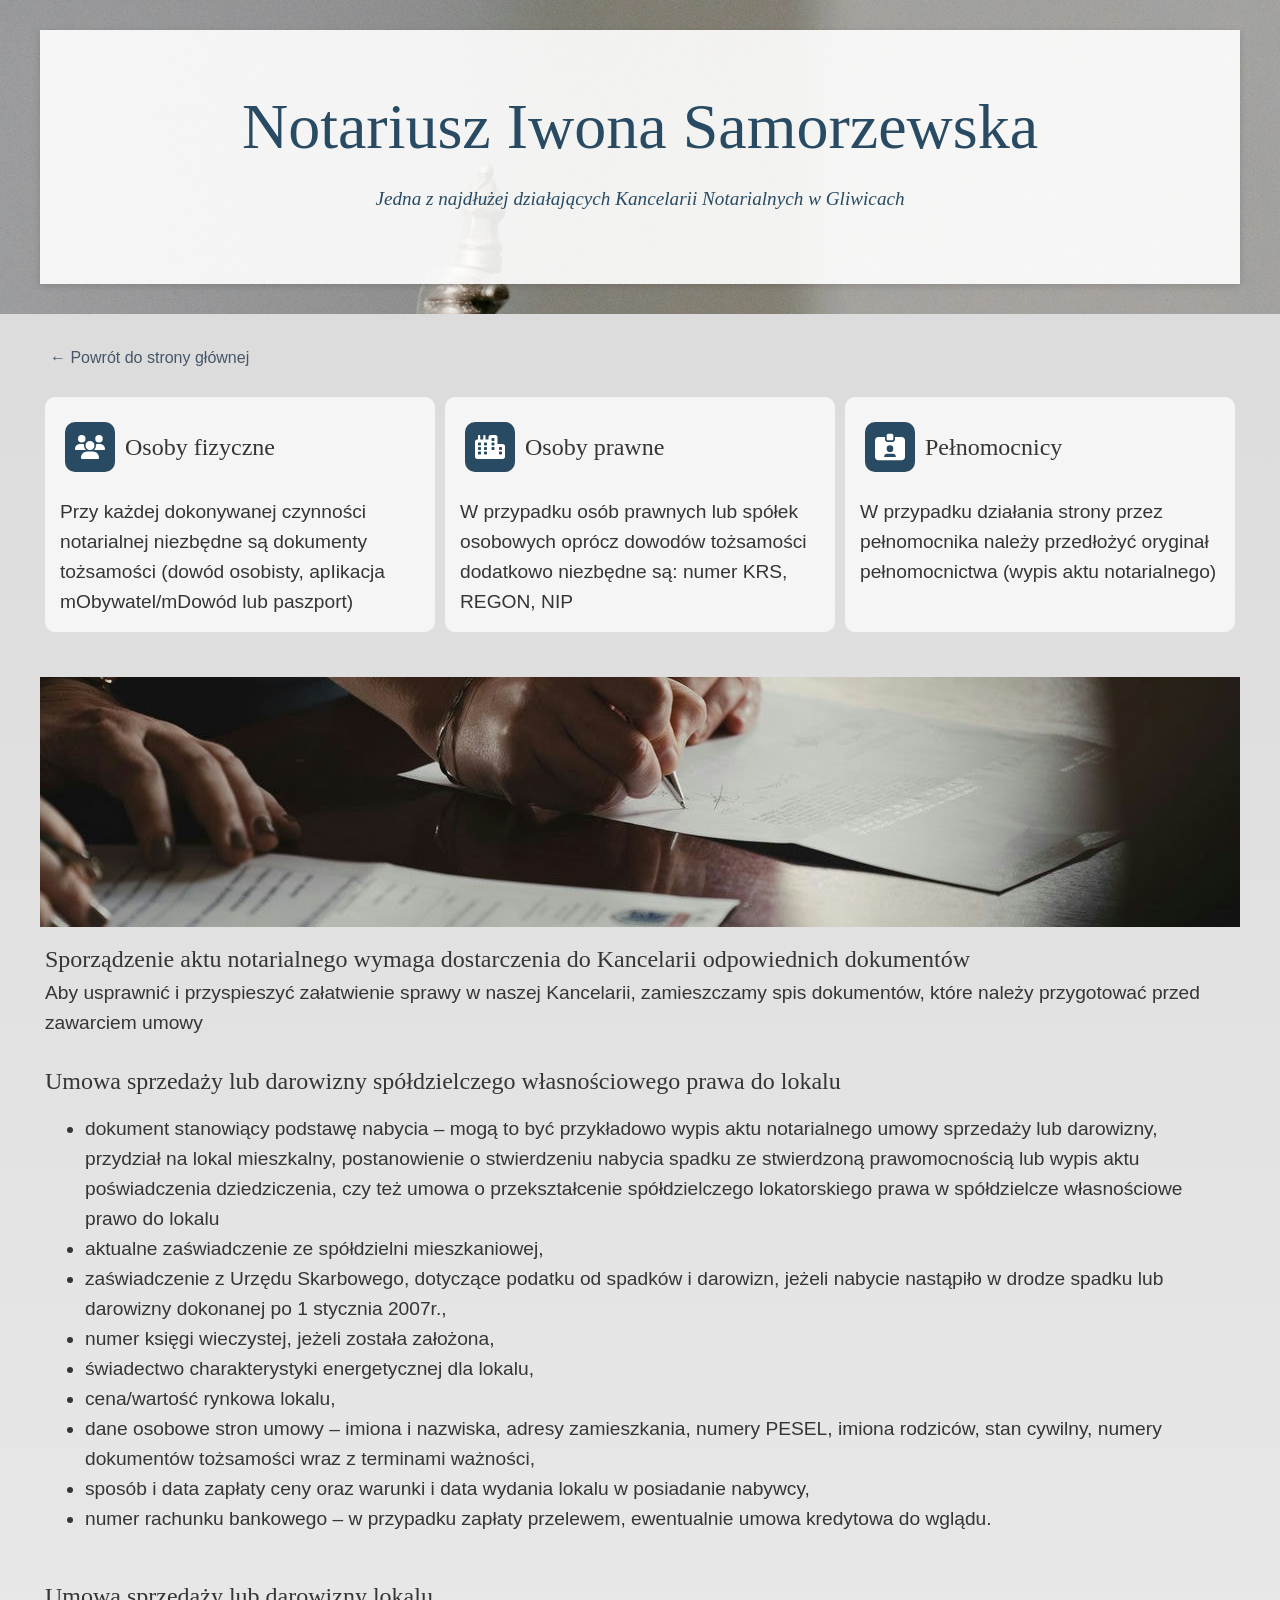
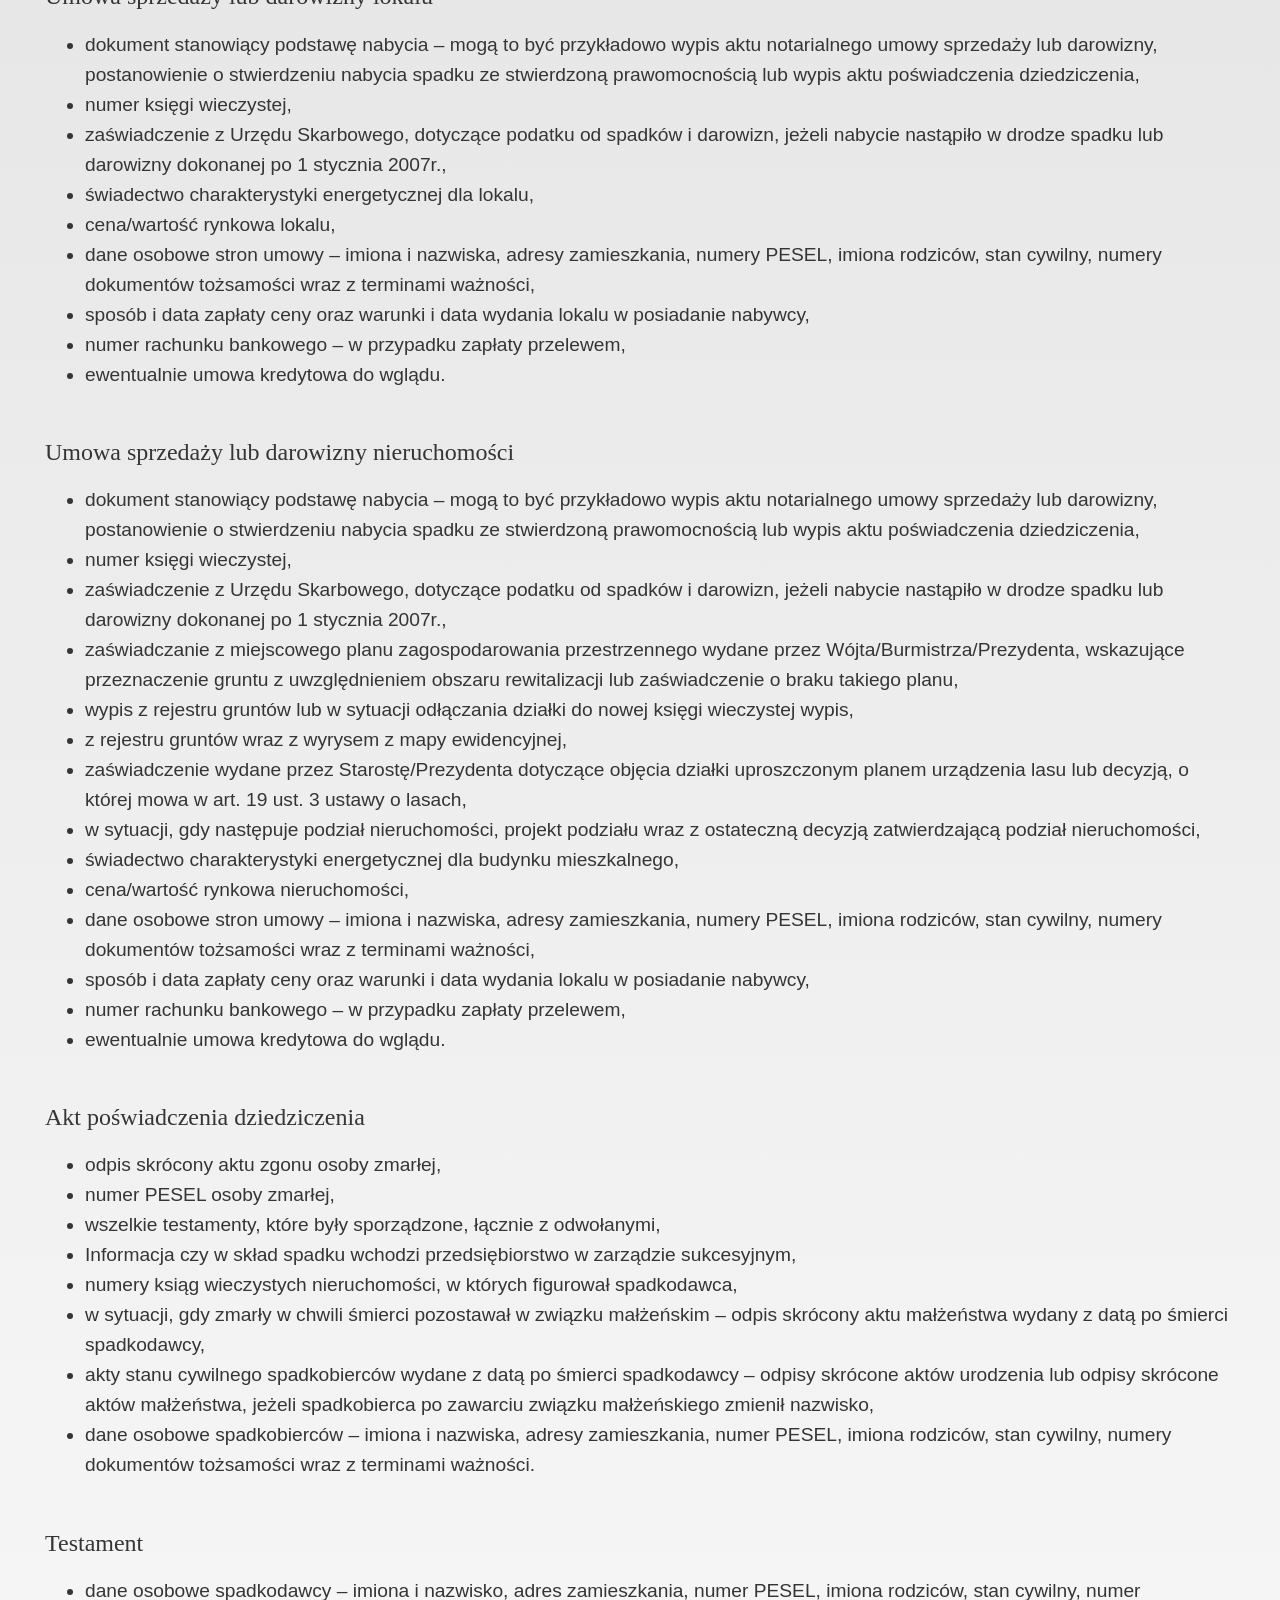
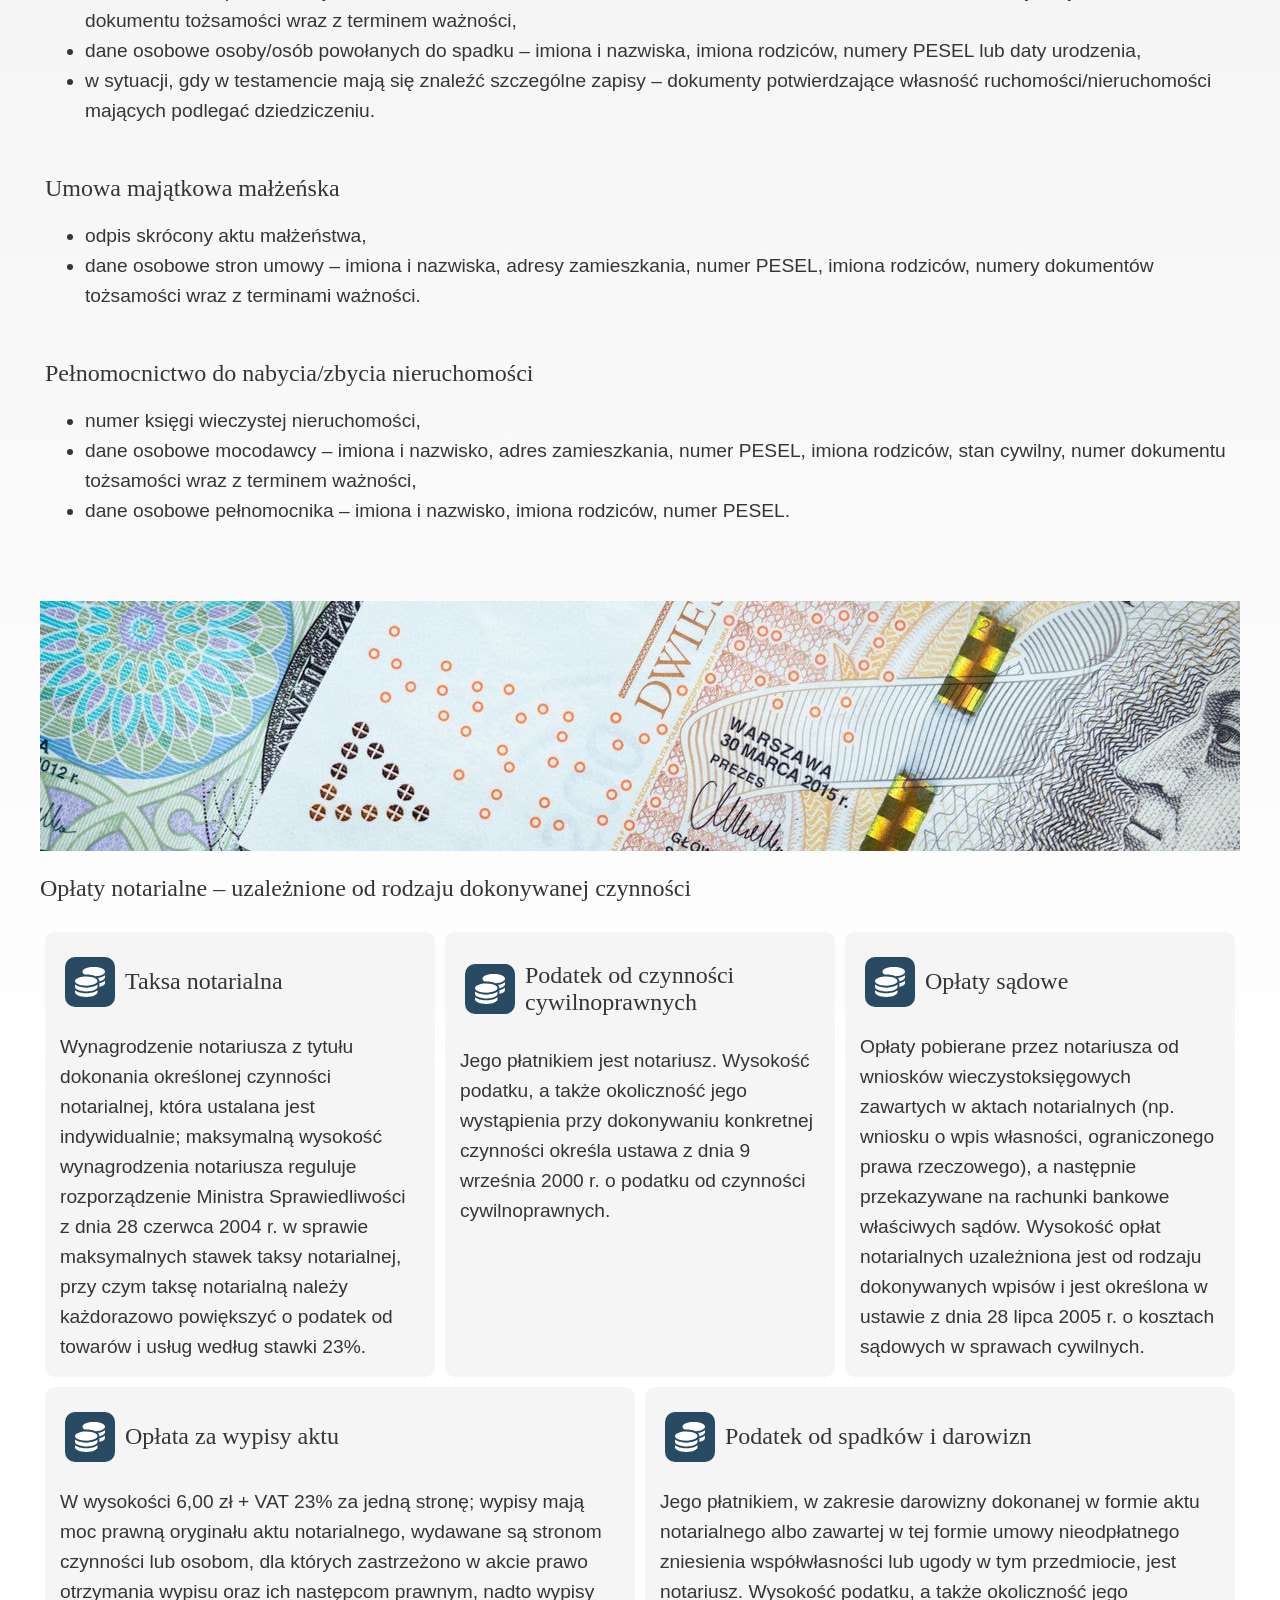
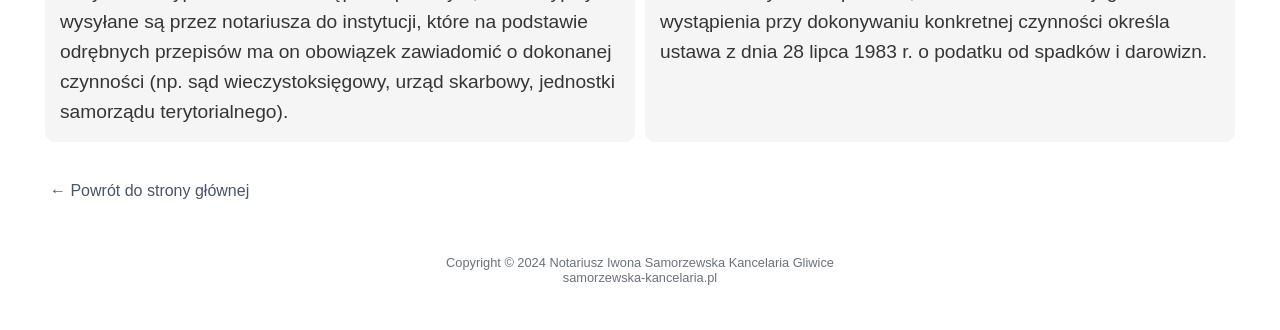
==== dokumenty.html @ 9209494f "add favicon" ====
<!DOCTYPE html>
<html lang="pl">
  <head>
    <meta charset="utf-8" />
    <title>Niezbędne dokumenty - Notariusz Gliwice Iwona Samorzewska</title>
    <meta name="viewport" content="width=device-width,initial-scale=1" />
    <meta
      name="description"
      content="Dokumenty niezbędne w Kancelarii Notarialnej Iwony Samorzewskiej, Notariusz Gliwice, ul. Siemińskiego 14/3 - Akty, spadki, sprzedaże, darowizny, poświadczenia"
    />
    <link
      rel="canonical"
      href="https://samorzewska-kancelaria.pl/dokumenty.html"
    />
    <link rel="icon" type="image/png" href="assets/favicon.ico" />
    <meta property="og:type" content="website" />
    <meta
      property="og:title"
      content="Niezbędne dokumenty - Notariusz Gliwice Iwona Samorzewska"
    />
    <meta
      property="og:description"
      content="Dokumenty niezbędne w Kancelarii Notarialnej Iwony Samorzewskiej, Notariusz Gliwice, ul. Siemińskiego 14/3 - Akty, spadki, sprzedaże, darowizny, poświadczenia"
    />
    <meta
      property="og:site_name"
      content="Notariusz Gliwice Iwona Samorzewska"
    />
    <meta
      property="og:url"
      content="https://samorzewska-kancelaria.pl/dokumenty.html"
    />
    <meta
      property="og:image"
      content="https://samorzewska-kancelaria.pl/assets/iwona_samorzewska_4x5.jpg"
    />
    <meta property="og:image:type" content="image/jpeg" />
    <meta name="copyright" content="Notariusz Iwona Samorzewska" />
    <meta name="robots" content="index,follow" />
    <link rel="stylesheet" href="./css/style.css" />
  </head>
  <body id="ik2rdj">
    <div id="iqd4m2" class="gjs-grid-row">
      <div id="iyqdc5" class="gjs-grid-column">
        <div id="iuspmx" class="gjs-grid-row">
          <div id="igcvju" class="gjs-grid-column">
            <div id="ieh0dv">Iwona Samorzewska Kancelaria Notarialna</div>
          </div>
          <div id="itnwmp" class="gjs-grid-column">
            <a href="" id="i0u41c" class="gjs-button">Kontakt</a>
          </div>
        </div>
      </div>
    </div>
    <div id="i5jj3f" class="gjs-grid-row">
      <div id="i0w288" class="gjs-grid-column">
        <h1 id="ixpxmy" class="gjs-heading">Notariusz Iwona Samorzewska</h1>
        <div id="iohgij" class="text-main-content">
          <i id="i6ajej"
            >Jedna z najdłużej działających Kancelarii Notarialnych w
            Gliwicach</i
          ><br />
        </div>
      </div>
    </div>
    <div id="iexyea" class="gjs-grid-row">
      <div id="i29bvd" class="gjs-grid-column">
        <a
          id="iiqbwk"
          href="https://www.samorzewska-kancelaria.pl/"
          title="Notariusz Gliwice Iwona Samorzewska"
          class="gjs-link"
          >← Powrót do strony głównej</a
        >
        <div id="i2q014" class="gjs-grid-row">
          <div id="im5nax" class="gjs-grid-column feature-item">
            <div id="iqbnbg" class="gjs-grid-row">
              <div id="iic2tn" class="gjs-grid-column">
                <div
                  data-type-icon
                  id="i4khwd"
                  class="gjs-icon gjs-feature-icon"
                >
                  <svg height="100%" width="100%" viewBox="0 0 640 512">
                    <path
                      d="M144 0a80 80 0 1 1 0 160A80 80 0 1 1 144 0zM512 0a80 80 0 1 1 0 160A80 80 0 1 1 512 0zM0 298.7C0 239.8 47.8 192 106.7 192h42.7c15.9 0 31 3.5 44.6 9.7c-1.3 7.2-1.9 14.7-1.9 22.3c0 38.2 16.8 72.5 43.3 96c-.2 0-.4 0-.7 0H21.3C9.6 320 0 310.4 0 298.7zM405.3 320c-.2 0-.4 0-.7 0c26.6-23.5 43.3-57.8 43.3-96c0-7.6-.7-15-1.9-22.3c13.6-6.3 28.7-9.7 44.6-9.7h42.7C592.2 192 640 239.8 640 298.7c0 11.8-9.6 21.3-21.3 21.3H405.3zM224 224a96 96 0 1 1 192 0 96 96 0 1 1 -192 0zM128 485.3C128 411.7 187.7 352 261.3 352H378.7C452.3 352 512 411.7 512 485.3c0 14.7-11.9 26.7-26.7 26.7H154.7c-14.7 0-26.7-11.9-26.7-26.7z"
                    ></path>
                  </svg>
                </div>
              </div>
              <div id="iggz9a" class="gjs-grid-column">
                <h3 id="iss1wt" class="gjs-heading">Osoby fizyczne</h3>
              </div>
            </div>
            <div id="is8x5k" class="text-main-content">
              Przy każdej dokonywanej czynności notarialnej niezbędne są
              dokumenty tożsamości (dowód osobisty, apIikacja mObywatel/mDowód
              lub paszport)
            </div>
          </div>
          <div id="idgiq5" class="gjs-grid-column feature-item">
            <div id="i2cf8l" class="gjs-grid-row">
              <div id="ia1gti" class="gjs-grid-column">
                <div
                  data-type-icon
                  id="ibpsbn"
                  class="gjs-icon gjs-feature-icon"
                >
                  <svg height="100%" width="100%" viewBox="0 0 640 512">
                    <path
                      d="M480 48c0-26.5-21.5-48-48-48H336c-26.5 0-48 21.5-48 48V96H224V24c0-13.3-10.7-24-24-24s-24 10.7-24 24V96H112V24c0-13.3-10.7-24-24-24S64 10.7 64 24V96H48C21.5 96 0 117.5 0 144v96V464c0 26.5 21.5 48 48 48H304h32 96H592c26.5 0 48-21.5 48-48V240c0-26.5-21.5-48-48-48H480V48zm96 320v32c0 8.8-7.2 16-16 16H528c-8.8 0-16-7.2-16-16V368c0-8.8 7.2-16 16-16h32c8.8 0 16 7.2 16 16zM240 416H208c-8.8 0-16-7.2-16-16V368c0-8.8 7.2-16 16-16h32c8.8 0 16 7.2 16 16v32c0 8.8-7.2 16-16 16zM128 400c0 8.8-7.2 16-16 16H80c-8.8 0-16-7.2-16-16V368c0-8.8 7.2-16 16-16h32c8.8 0 16 7.2 16 16v32zM560 256c8.8 0 16 7.2 16 16v32c0 8.8-7.2 16-16 16H528c-8.8 0-16-7.2-16-16V272c0-8.8 7.2-16 16-16h32zM256 176v32c0 8.8-7.2 16-16 16H208c-8.8 0-16-7.2-16-16V176c0-8.8 7.2-16 16-16h32c8.8 0 16 7.2 16 16zM112 160c8.8 0 16 7.2 16 16v32c0 8.8-7.2 16-16 16H80c-8.8 0-16-7.2-16-16V176c0-8.8 7.2-16 16-16h32zM256 304c0 8.8-7.2 16-16 16H208c-8.8 0-16-7.2-16-16V272c0-8.8 7.2-16 16-16h32c8.8 0 16 7.2 16 16v32zM112 320H80c-8.8 0-16-7.2-16-16V272c0-8.8 7.2-16 16-16h32c8.8 0 16 7.2 16 16v32c0 8.8-7.2 16-16 16zm304-48v32c0 8.8-7.2 16-16 16H368c-8.8 0-16-7.2-16-16V272c0-8.8 7.2-16 16-16h32c8.8 0 16 7.2 16 16zM400 64c8.8 0 16 7.2 16 16v32c0 8.8-7.2 16-16 16H368c-8.8 0-16-7.2-16-16V80c0-8.8 7.2-16 16-16h32zm16 112v32c0 8.8-7.2 16-16 16H368c-8.8 0-16-7.2-16-16V176c0-8.8 7.2-16 16-16h32c8.8 0 16 7.2 16 16z"
                    ></path>
                  </svg>
                </div>
              </div>
              <div id="i22dgq" class="gjs-grid-column">
                <h3 id="iyhp32" class="gjs-heading">Osoby prawne</h3>
              </div>
            </div>
            <div id="ixw6g6" class="text-main-content">
              W przypadku osób prawnych lub spółek osobowych oprócz dowodów
              tożsamości dodatkowo niezbędne są: numer KRS, REGON, NIP
            </div>
          </div>
          <div id="iswxen" class="gjs-grid-column feature-item">
            <div id="ihjgkz" class="gjs-grid-row">
              <div id="iqavu9" class="gjs-grid-column">
                <div
                  data-type-icon
                  id="i2umto"
                  class="gjs-icon gjs-feature-icon"
                >
                  <svg height="100%" width="100%" viewBox="0 0 576 512">
                    <path
                      d="M256 0h64c17.7 0 32 14.3 32 32V96c0 17.7-14.3 32-32 32H256c-17.7 0-32-14.3-32-32V32c0-17.7 14.3-32 32-32zM64 64H192v48c0 26.5 21.5 48 48 48h96c26.5 0 48-21.5 48-48V64H512c35.3 0 64 28.7 64 64V448c0 35.3-28.7 64-64 64H64c-35.3 0-64-28.7-64-64V128C0 92.7 28.7 64 64 64zM176 437.3c0 5.9 4.8 10.7 10.7 10.7H389.3c5.9 0 10.7-4.8 10.7-10.7c0-29.5-23.9-53.3-53.3-53.3H229.3c-29.5 0-53.3 23.9-53.3 53.3zM288 352a64 64 0 1 0 0-128 64 64 0 1 0 0 128z"
                    ></path>
                  </svg>
                </div>
              </div>
              <div id="i2gkdi" class="gjs-grid-column">
                <h3 id="isvjhp" class="gjs-heading">
                  <h3 draggable="false" id="i0umzo" class="gjs-heading">
                    Pełnomocnicy
                  </h3>
                </h3>
              </div>
            </div>
            <div id="it0km1" class="text-main-content">
              W przypadku działania strony przez pełnomocnika należy przedłożyć
              oryginał pełnomocnictwa (wypis aktu notarialnego)
            </div>
          </div>
        </div>
      </div>
    </div>
    <section id="i62ur6" class="gjs-section">
      <div id="ih1apo" class="gjs-container">
        <img id="id1c1h" src="assets/documents_banner.jpg" />
        <div id="iml9qb" class="gjs-grid-row">
          <div id="ins9yj" class="gjs-grid-column">
            <h1 id="i10xll" class="gjs-heading">
              Sporządzenie aktu notarialnego wymaga dostarczenia do Kancelarii
              odpowiednich dokumentów
            </h1>
            <div id="igicdo" class="text-main-content">
              Aby usprawnić i przyspieszyć załatwienie sprawy w naszej
              Kancelarii, zamieszczamy spis dokumentów, które należy przygotować
              przed zawarciem umowy
            </div>
          </div>
        </div>
        <div id="i0w9uv" class="gjs-grid-row">
          <div id="ibb8dh" class="gjs-grid-column">
            <h1 id="isx4h6" class="gjs-heading">
              Umowa sprzedaży lub darowizny spółdzielczego własnościowego prawa
              do lokalu
            </h1>
            <div id="icjnet">
              <ul id="id95ce">
                <li id="i3zxpu">
                  dokument stanowiący podstawę nabycia – mogą to być przykładowo
                  wypis aktu notarialnego umowy sprzedaży lub darowizny,
                  przydział na lokal mieszkalny, postanowienie o stwierdzeniu
                  nabycia spadku ze stwierdzoną prawomocnością lub wypis aktu
                  poświadczenia dziedziczenia, czy też umowa o przekształcenie
                  spółdzielczego lokatorskiego prawa w spółdzielcze własnościowe
                  prawo do lokalu
                </li>
                <li id="i1fdza">
                  aktualne zaświadczenie ze spółdzielni mieszkaniowej,
                </li>
                <li id="iokc7e">
                  zaświadczenie z Urzędu Skarbowego, dotyczące podatku od
                  spadków i darowizn, jeżeli nabycie nastąpiło w drodze spadku
                  lub darowizny dokonanej po 1 stycznia 2007r.,
                </li>
                <li id="i6h5xr">
                  numer księgi wieczystej, jeżeli została założona,
                </li>
                <li id="i5t04s">
                  świadectwo charakterystyki energetycznej dla lokalu,
                </li>
                <li id="ibtpdt">cena/wartość rynkowa lokalu,</li>
                <li id="iyspkw">
                  dane osobowe stron umowy – imiona i nazwiska, adresy
                  zamieszkania, numery PESEL, imiona rodziców, stan cywilny,
                  numery dokumentów tożsamości wraz z terminami ważności,
                </li>
                <li id="ic9jtd">
                  sposób i data zapłaty ceny oraz warunki i data wydania lokalu
                  w posiadanie nabywcy,
                </li>
                <li id="ikdfjx">
                  numer rachunku bankowego – w przypadku zapłaty przelewem,
                  ewentualnie umowa kredytowa do wglądu.
                </li>
              </ul>
            </div>
          </div>
        </div>
        <div id="i1q681" class="gjs-grid-row">
          <div id="ifsblr" class="gjs-grid-column">
            <h1 id="is8yl2" class="gjs-heading">
              Umowa sprzedaży lub darowizny lokalu
            </h1>
            <div id="i4kxvj">
              <ul id="imcwqo">
                <li id="itiskm">
                  dokument stanowiący podstawę nabycia – mogą to być przykładowo
                  wypis aktu notarialnego umowy sprzedaży lub darowizny,
                  postanowienie o stwierdzeniu nabycia spadku ze stwierdzoną
                  prawomocnością lub wypis aktu poświadczenia dziedziczenia,
                </li>
                <li id="ig1keh">numer księgi wieczystej,</li>
                <li id="ied5q7">
                  zaświadczenie z Urzędu Skarbowego, dotyczące podatku od
                  spadków i darowizn, jeżeli nabycie nastąpiło w drodze spadku
                  lub darowizny dokonanej po 1 stycznia 2007r.,
                </li>
                <li id="ije90h">
                  świadectwo charakterystyki energetycznej dla lokalu,
                </li>
                <li id="iiss2m">cena/wartość rynkowa lokalu,</li>
                <li id="iyc54n">
                  dane osobowe stron umowy – imiona i nazwiska, adresy
                  zamieszkania, numery PESEL, imiona rodziców, stan cywilny,
                  numery dokumentów tożsamości wraz z terminami ważności,
                </li>
                <li id="igk7bi">
                  sposób i data zapłaty ceny oraz warunki i data wydania lokalu
                  w posiadanie nabywcy,
                </li>
                <li id="irbukj">
                  numer rachunku bankowego – w przypadku zapłaty przelewem,
                </li>
                <li id="i311lr">ewentualnie umowa kredytowa do wglądu.</li>
              </ul>
            </div>
          </div>
        </div>
        <div id="iymjcj" class="gjs-grid-row">
          <div id="ia45xz" class="gjs-grid-column">
            <h1 id="ij5buu" class="gjs-heading">
              Umowa sprzedaży lub darowizny nieruchomości
            </h1>
            <div id="imlnd9">
              <ul id="ip259s">
                <li id="i8vzna">
                  dokument stanowiący podstawę nabycia – mogą to być przykładowo
                  wypis aktu notarialnego umowy sprzedaży lub darowizny,
                  postanowienie o stwierdzeniu nabycia spadku ze stwierdzoną
                  prawomocnością lub wypis aktu poświadczenia dziedziczenia,
                </li>
                <li id="i9o8hs">numer księgi wieczystej,</li>
                <li id="irsunh">
                  zaświadczenie z Urzędu Skarbowego, dotyczące podatku od
                  spadków i darowizn, jeżeli nabycie nastąpiło w drodze spadku
                  lub darowizny dokonanej po 1 stycznia 2007r.,
                </li>
                <li id="il2oio">
                  zaświadczanie z miejscowego planu zagospodarowania
                  przestrzennego wydane przez Wójta/Burmistrza/Prezydenta,
                  wskazujące przeznaczenie gruntu z uwzględnieniem obszaru
                  rewitalizacji lub zaświadczenie o braku takiego planu,
                </li>
                <li id="ihiy2h">
                  wypis z rejestru gruntów lub w sytuacji odłączania działki do
                  nowej księgi wieczystej wypis,
                </li>
                <li id="if9crt">
                  z rejestru gruntów wraz z wyrysem z mapy ewidencyjnej,
                </li>
                <li id="ioa7m4">
                  zaświadczenie wydane przez Starostę/Prezydenta dotyczące
                  objęcia działki uproszczonym planem urządzenia lasu lub
                  decyzją, o której mowa w art. 19 ust. 3 ustawy o lasach,
                </li>
                <li id="iyyvjm">
                  w sytuacji, gdy następuje podział nieruchomości, projekt
                  podziału wraz z ostateczną decyzją zatwierdzającą podział
                  nieruchomości,
                </li>
                <li id="ijkzqa">
                  świadectwo charakterystyki energetycznej dla budynku
                  mieszkalnego,
                </li>
                <li id="i527ml">cena/wartość rynkowa nieruchomości,</li>
                <li id="ie75yg">
                  dane osobowe stron umowy – imiona i nazwiska, adresy
                  zamieszkania, numery PESEL, imiona rodziców, stan cywilny,
                  numery dokumentów tożsamości wraz z terminami ważności,
                </li>
                <li id="i4ejo3">
                  sposób i data zapłaty ceny oraz warunki i data wydania lokalu
                  w posiadanie nabywcy,
                </li>
                <li id="iv5mpg">
                  numer rachunku bankowego – w przypadku zapłaty przelewem,
                </li>
                <li id="igkhfl">ewentualnie umowa kredytowa do wglądu.</li>
              </ul>
            </div>
          </div>
        </div>
        <div id="irpswd" class="gjs-grid-row">
          <div class="gjs-grid-column">
            <h1 id="i0s5cg" class="gjs-heading">
              Akt poświadczenia dziedziczenia
            </h1>
            <div id="i4vpkz">
              <ul id="i67uq4">
                <li id="imj0ii">odpis skrócony aktu zgonu osoby zmarłej,</li>
                <li id="imx9nm">numer PESEL osoby zmarłej,</li>
                <li id="igip2j">
                  wszelkie testamenty, które były sporządzone, łącznie z
                  odwołanymi,
                </li>
                <li id="ixl2bk">
                  Informacja czy w skład spadku wchodzi przedsiębiorstwo w
                  zarządzie sukcesyjnym,
                </li>
                <li id="i79egh">
                  numery ksiąg wieczystych nieruchomości, w których figurował
                  spadkodawca,
                </li>
                <li id="ignaky">
                  w sytuacji, gdy zmarły w chwili śmierci pozostawał w związku
                  małżeńskim – odpis skrócony aktu małżeństwa wydany z datą po
                  śmierci spadkodawcy,
                </li>
                <li id="inrl1v">
                  akty stanu cywilnego spadkobierców wydane z datą po śmierci
                  spadkodawcy – odpisy skrócone aktów urodzenia lub odpisy
                  skrócone aktów małżeństwa, jeżeli spadkobierca po zawarciu
                  związku małżeńskiego zmienił nazwisko,
                </li>
                <li id="ikf9zg">
                  dane osobowe spadkobierców – imiona i nazwiska, adresy
                  zamieszkania, numer PESEL, imiona rodziców, stan cywilny,
                  numery dokumentów tożsamości wraz z terminami ważności.
                </li>
              </ul>
            </div>
          </div>
        </div>
        <div id="ikqk04" class="gjs-grid-row">
          <div class="gjs-grid-column">
            <h1 id="i2lk7n" class="gjs-heading">Testament</h1>
            <div id="i0z46g">
              <ul id="iptu9n">
                <li id="iqen57">
                  dane osobowe spadkodawcy – imiona i nazwisko, adres
                  zamieszkania, numer PESEL, imiona rodziców, stan cywilny,
                  numer dokumentu tożsamości wraz z terminem ważności,
                </li>
                <li id="iy6vy8">
                  dane osobowe osoby/osób powołanych do spadku – imiona i
                  nazwiska, imiona rodziców, numery PESEL lub daty urodzenia,
                </li>
                <li id="iqtsoz">
                  w sytuacji, gdy w testamencie mają się znaleźć szczególne
                  zapisy – dokumenty potwierdzające własność
                  ruchomości/nieruchomości mających podlegać dziedziczeniu.
                </li>
              </ul>
            </div>
          </div>
        </div>
        <div id="iq4i0b" class="gjs-grid-row">
          <div id="itgih8" class="gjs-grid-column">
            <h1 id="ic3qqw" class="gjs-heading">Umowa majątkowa małżeńska</h1>
            <div id="in0x7y">
              <ul id="izu6yf">
                <li id="ixn7vi">odpis skrócony aktu małżeństwa,</li>
                <li id="ibnqfv">
                  dane osobowe stron umowy – imiona i nazwiska, adresy
                  zamieszkania, numer PESEL, imiona rodziców, numery dokumentów
                  tożsamości wraz z terminami ważności.
                </li>
              </ul>
            </div>
          </div>
        </div>
        <div id="iw8tfd" class="gjs-grid-row">
          <div id="i60xoz" class="gjs-grid-column">
            <h1 id="i2iz7p" class="gjs-heading">
              Pełnomocnictwo do nabycia/zbycia nieruchomości
            </h1>
            <div id="ie279j">
              <ul id="i4gdfk">
                <li id="ivfv41">numer księgi wieczystej nieruchomości,</li>
                <li id="ip7zks">
                  dane osobowe mocodawcy – imiona i nazwisko, adres
                  zamieszkania, numer PESEL, imiona rodziców, stan cywilny,
                  numer dokumentu tożsamości wraz z terminem ważności,
                </li>
                <li id="ixsiol">
                  dane osobowe pełnomocnika – imiona i nazwisko, imiona
                  rodziców, numer PESEL.
                </li>
              </ul>
            </div>
          </div>
        </div>
      </div>
    </section>
    <section id="islvjh" class="gjs-section">
      <div id="i7kfhg" class="gjs-container">
        <img src="assets/200.jpg" id="iyqc2n" />
        <h3 id="imt6xh" class="gjs-heading">
          Opłaty notarialne – uzależnione od rodzaju dokonywanej czynności
        </h3>
        <div id="iq194j" class="gjs-grid-row">
          <div id="i8o9le" class="gjs-grid-column feature-item">
            <div id="i89qwk" class="gjs-grid-row">
              <div id="ihyklm" class="gjs-grid-column">
                <div
                  data-type-icon
                  id="i2mz5r"
                  class="gjs-icon gjs-feature-icon"
                >
                  <svg height="100%" width="100%" viewBox="0 0 512 512">
                    <path
                      d="M512 80c0 18-14.3 34.6-38.4 48c-29.1 16.1-72.5 27.5-122.3 30.9c-3.7-1.8-7.4-3.5-11.3-5C300.6 137.4 248.2 128 192 128c-8.3 0-16.4 .2-24.5 .6l-1.1-.6C142.3 114.6 128 98 128 80c0-44.2 86-80 192-80S512 35.8 512 80zM160.7 161.1c10.2-.7 20.7-1.1 31.3-1.1c62.2 0 117.4 12.3 152.5 31.4C369.3 204.9 384 221.7 384 240c0 4-.7 7.9-2.1 11.7c-4.6 13.2-17 25.3-35 35.5c0 0 0 0 0 0c-.1 .1-.3 .1-.4 .2l0 0 0 0c-.3 .2-.6 .3-.9 .5c-35 19.4-90.8 32-153.6 32c-59.6 0-112.9-11.3-148.2-29.1c-1.9-.9-3.7-1.9-5.5-2.9C14.3 274.6 0 258 0 240c0-34.8 53.4-64.5 128-75.4c10.5-1.5 21.4-2.7 32.7-3.5zM416 240c0-21.9-10.6-39.9-24.1-53.4c28.3-4.4 54.2-11.4 76.2-20.5c16.3-6.8 31.5-15.2 43.9-25.5V176c0 19.3-16.5 37.1-43.8 50.9c-14.6 7.4-32.4 13.7-52.4 18.5c.1-1.8 .2-3.5 .2-5.3zm-32 96c0 18-14.3 34.6-38.4 48c-1.8 1-3.6 1.9-5.5 2.9C304.9 404.7 251.6 416 192 416c-62.8 0-118.6-12.6-153.6-32C14.3 370.6 0 354 0 336V300.6c12.5 10.3 27.6 18.7 43.9 25.5C83.4 342.6 135.8 352 192 352s108.6-9.4 148.1-25.9c7.8-3.2 15.3-6.9 22.4-10.9c6.1-3.4 11.8-7.2 17.2-11.2c1.5-1.1 2.9-2.3 4.3-3.4V304v5.7V336zm32 0V304 278.1c19-4.2 36.5-9.5 52.1-16c16.3-6.8 31.5-15.2 43.9-25.5V272c0 10.5-5 21-14.9 30.9c-16.3 16.3-45 29.7-81.3 38.4c.1-1.7 .2-3.5 .2-5.3zM192 448c56.2 0 108.6-9.4 148.1-25.9c16.3-6.8 31.5-15.2 43.9-25.5V432c0 44.2-86 80-192 80S0 476.2 0 432V396.6c12.5 10.3 27.6 18.7 43.9 25.5C83.4 438.6 135.8 448 192 448z"
                    ></path>
                  </svg>
                </div>
              </div>
              <div id="igoiet" class="gjs-grid-column">
                <h3 id="if8cqh" class="gjs-heading">Taksa notarialna</h3>
              </div>
            </div>
            <div id="i8u20z" class="text-main-content">
              Wynagrodzenie notariusza z tytułu dokonania określonej czynności
              notarialnej, która ustalana jest indywidualnie; maksymalną
              wysokość wynagrodzenia notariusza reguluje rozporządzenie Ministra
              Sprawiedliwości z dnia 28 czerwca 2004 r. w sprawie maksymalnych
              stawek taksy notarialnej, przy czym taksę notarialną należy
              każdorazowo powiększyć o podatek od towarów i usług według stawki
              23%.
            </div>
          </div>
          <div id="issddx" class="gjs-grid-column feature-item">
            <div id="i4shjd" class="gjs-grid-row">
              <div id="i9paeh" class="gjs-grid-column">
                <div
                  data-type-icon
                  id="iv2kkd"
                  class="gjs-icon gjs-feature-icon"
                >
                  <svg height="100%" width="100%" viewBox="0 0 512 512">
                    <path
                      d="M512 80c0 18-14.3 34.6-38.4 48c-29.1 16.1-72.5 27.5-122.3 30.9c-3.7-1.8-7.4-3.5-11.3-5C300.6 137.4 248.2 128 192 128c-8.3 0-16.4 .2-24.5 .6l-1.1-.6C142.3 114.6 128 98 128 80c0-44.2 86-80 192-80S512 35.8 512 80zM160.7 161.1c10.2-.7 20.7-1.1 31.3-1.1c62.2 0 117.4 12.3 152.5 31.4C369.3 204.9 384 221.7 384 240c0 4-.7 7.9-2.1 11.7c-4.6 13.2-17 25.3-35 35.5c0 0 0 0 0 0c-.1 .1-.3 .1-.4 .2l0 0 0 0c-.3 .2-.6 .3-.9 .5c-35 19.4-90.8 32-153.6 32c-59.6 0-112.9-11.3-148.2-29.1c-1.9-.9-3.7-1.9-5.5-2.9C14.3 274.6 0 258 0 240c0-34.8 53.4-64.5 128-75.4c10.5-1.5 21.4-2.7 32.7-3.5zM416 240c0-21.9-10.6-39.9-24.1-53.4c28.3-4.4 54.2-11.4 76.2-20.5c16.3-6.8 31.5-15.2 43.9-25.5V176c0 19.3-16.5 37.1-43.8 50.9c-14.6 7.4-32.4 13.7-52.4 18.5c.1-1.8 .2-3.5 .2-5.3zm-32 96c0 18-14.3 34.6-38.4 48c-1.8 1-3.6 1.9-5.5 2.9C304.9 404.7 251.6 416 192 416c-62.8 0-118.6-12.6-153.6-32C14.3 370.6 0 354 0 336V300.6c12.5 10.3 27.6 18.7 43.9 25.5C83.4 342.6 135.8 352 192 352s108.6-9.4 148.1-25.9c7.8-3.2 15.3-6.9 22.4-10.9c6.1-3.4 11.8-7.2 17.2-11.2c1.5-1.1 2.9-2.3 4.3-3.4V304v5.7V336zm32 0V304 278.1c19-4.2 36.5-9.5 52.1-16c16.3-6.8 31.5-15.2 43.9-25.5V272c0 10.5-5 21-14.9 30.9c-16.3 16.3-45 29.7-81.3 38.4c.1-1.7 .2-3.5 .2-5.3zM192 448c56.2 0 108.6-9.4 148.1-25.9c16.3-6.8 31.5-15.2 43.9-25.5V432c0 44.2-86 80-192 80S0 476.2 0 432V396.6c12.5 10.3 27.6 18.7 43.9 25.5C83.4 438.6 135.8 448 192 448z"
                    ></path>
                  </svg>
                </div>
              </div>
              <div id="ia8s9c" class="gjs-grid-column">
                <h3 id="iuzhmv" class="gjs-heading">
                  Podatek od czynności cywilnoprawnych<br />
                </h3>
              </div>
            </div>
            <div id="i45byk" class="text-main-content">
              Jego płatnikiem jest notariusz. Wysokość podatku, a także
              okoliczność jego wystąpienia przy dokonywaniu konkretnej czynności
              określa ustawa z dnia 9 września 2000 r. o podatku od czynności
              cywilnoprawnych.<br />
            </div>
          </div>
          <div id="ina7vw" class="gjs-grid-column feature-item">
            <div id="iti2q1" class="gjs-grid-row">
              <div id="ie5xpr" class="gjs-grid-column">
                <div
                  data-type-icon
                  id="iifwvk"
                  class="gjs-icon gjs-feature-icon"
                >
                  <svg height="100%" width="100%" viewBox="0 0 512 512">
                    <path
                      d="M512 80c0 18-14.3 34.6-38.4 48c-29.1 16.1-72.5 27.5-122.3 30.9c-3.7-1.8-7.4-3.5-11.3-5C300.6 137.4 248.2 128 192 128c-8.3 0-16.4 .2-24.5 .6l-1.1-.6C142.3 114.6 128 98 128 80c0-44.2 86-80 192-80S512 35.8 512 80zM160.7 161.1c10.2-.7 20.7-1.1 31.3-1.1c62.2 0 117.4 12.3 152.5 31.4C369.3 204.9 384 221.7 384 240c0 4-.7 7.9-2.1 11.7c-4.6 13.2-17 25.3-35 35.5c0 0 0 0 0 0c-.1 .1-.3 .1-.4 .2l0 0 0 0c-.3 .2-.6 .3-.9 .5c-35 19.4-90.8 32-153.6 32c-59.6 0-112.9-11.3-148.2-29.1c-1.9-.9-3.7-1.9-5.5-2.9C14.3 274.6 0 258 0 240c0-34.8 53.4-64.5 128-75.4c10.5-1.5 21.4-2.7 32.7-3.5zM416 240c0-21.9-10.6-39.9-24.1-53.4c28.3-4.4 54.2-11.4 76.2-20.5c16.3-6.8 31.5-15.2 43.9-25.5V176c0 19.3-16.5 37.1-43.8 50.9c-14.6 7.4-32.4 13.7-52.4 18.5c.1-1.8 .2-3.5 .2-5.3zm-32 96c0 18-14.3 34.6-38.4 48c-1.8 1-3.6 1.9-5.5 2.9C304.9 404.7 251.6 416 192 416c-62.8 0-118.6-12.6-153.6-32C14.3 370.6 0 354 0 336V300.6c12.5 10.3 27.6 18.7 43.9 25.5C83.4 342.6 135.8 352 192 352s108.6-9.4 148.1-25.9c7.8-3.2 15.3-6.9 22.4-10.9c6.1-3.4 11.8-7.2 17.2-11.2c1.5-1.1 2.9-2.3 4.3-3.4V304v5.7V336zm32 0V304 278.1c19-4.2 36.5-9.5 52.1-16c16.3-6.8 31.5-15.2 43.9-25.5V272c0 10.5-5 21-14.9 30.9c-16.3 16.3-45 29.7-81.3 38.4c.1-1.7 .2-3.5 .2-5.3zM192 448c56.2 0 108.6-9.4 148.1-25.9c16.3-6.8 31.5-15.2 43.9-25.5V432c0 44.2-86 80-192 80S0 476.2 0 432V396.6c12.5 10.3 27.6 18.7 43.9 25.5C83.4 438.6 135.8 448 192 448z"
                    ></path>
                  </svg>
                </div>
              </div>
              <div id="ijif21" class="gjs-grid-column">
                <h3 id="iyizrf" class="gjs-heading">Opłaty sądowe</h3>
              </div>
            </div>
            <div id="ih2r8b" class="text-main-content">
              Opłaty pobierane przez notariusza od wniosków wieczystoksięgowych
              zawartych w aktach notarialnych (np. wniosku o wpis własności,
              ograniczonego prawa rzeczowego), a następnie przekazywane na
              rachunki bankowe właściwych sądów. Wysokość opłat notarialnych
              uzależniona jest od rodzaju dokonywanych wpisów i jest określona w
              ustawie z dnia 28 lipca 2005 r. o kosztach sądowych w sprawach
              cywilnych.<br />
            </div>
          </div>
          <div id="i2u097" class="gjs-grid-column feature-item">
            <div id="i3crhf" class="gjs-grid-row">
              <div id="i9vsyj" class="gjs-grid-column">
                <div
                  data-type-icon
                  id="ia1fhr"
                  class="gjs-icon gjs-feature-icon"
                >
                  <svg height="100%" width="100%" viewBox="0 0 512 512">
                    <path
                      d="M512 80c0 18-14.3 34.6-38.4 48c-29.1 16.1-72.5 27.5-122.3 30.9c-3.7-1.8-7.4-3.5-11.3-5C300.6 137.4 248.2 128 192 128c-8.3 0-16.4 .2-24.5 .6l-1.1-.6C142.3 114.6 128 98 128 80c0-44.2 86-80 192-80S512 35.8 512 80zM160.7 161.1c10.2-.7 20.7-1.1 31.3-1.1c62.2 0 117.4 12.3 152.5 31.4C369.3 204.9 384 221.7 384 240c0 4-.7 7.9-2.1 11.7c-4.6 13.2-17 25.3-35 35.5c0 0 0 0 0 0c-.1 .1-.3 .1-.4 .2l0 0 0 0c-.3 .2-.6 .3-.9 .5c-35 19.4-90.8 32-153.6 32c-59.6 0-112.9-11.3-148.2-29.1c-1.9-.9-3.7-1.9-5.5-2.9C14.3 274.6 0 258 0 240c0-34.8 53.4-64.5 128-75.4c10.5-1.5 21.4-2.7 32.7-3.5zM416 240c0-21.9-10.6-39.9-24.1-53.4c28.3-4.4 54.2-11.4 76.2-20.5c16.3-6.8 31.5-15.2 43.9-25.5V176c0 19.3-16.5 37.1-43.8 50.9c-14.6 7.4-32.4 13.7-52.4 18.5c.1-1.8 .2-3.5 .2-5.3zm-32 96c0 18-14.3 34.6-38.4 48c-1.8 1-3.6 1.9-5.5 2.9C304.9 404.7 251.6 416 192 416c-62.8 0-118.6-12.6-153.6-32C14.3 370.6 0 354 0 336V300.6c12.5 10.3 27.6 18.7 43.9 25.5C83.4 342.6 135.8 352 192 352s108.6-9.4 148.1-25.9c7.8-3.2 15.3-6.9 22.4-10.9c6.1-3.4 11.8-7.2 17.2-11.2c1.5-1.1 2.9-2.3 4.3-3.4V304v5.7V336zm32 0V304 278.1c19-4.2 36.5-9.5 52.1-16c16.3-6.8 31.5-15.2 43.9-25.5V272c0 10.5-5 21-14.9 30.9c-16.3 16.3-45 29.7-81.3 38.4c.1-1.7 .2-3.5 .2-5.3zM192 448c56.2 0 108.6-9.4 148.1-25.9c16.3-6.8 31.5-15.2 43.9-25.5V432c0 44.2-86 80-192 80S0 476.2 0 432V396.6c12.5 10.3 27.6 18.7 43.9 25.5C83.4 438.6 135.8 448 192 448z"
                    ></path>
                  </svg>
                </div>
              </div>
              <div id="insg2q" class="gjs-grid-column">
                <h3 id="i7fhnl" class="gjs-heading">Opłata za wypisy aktu</h3>
              </div>
            </div>
            <div id="inn7lg" class="text-main-content">
              W wysokości 6,00 zł + VAT 23% za jedną stronę; wypisy mają moc
              prawną oryginału aktu notarialnego, wydawane są stronom czynności
              lub osobom, dla których zastrzeżono w akcie prawo otrzymania
              wypisu oraz ich następcom prawnym, nadto wypisy wysyłane są przez
              notariusza do instytucji, które na podstawie odrębnych przepisów
              ma on obowiązek zawiadomić o dokonanej czynności (np. sąd
              wieczystoksięgowy, urząd skarbowy, jednostki samorządu
              terytorialnego).<br />
            </div>
          </div>
          <div id="i43ygq" class="gjs-grid-column feature-item">
            <div id="irmp5s" class="gjs-grid-row">
              <div id="i34rbb" class="gjs-grid-column">
                <div
                  data-type-icon
                  id="ibb74x"
                  class="gjs-icon gjs-feature-icon"
                >
                  <svg height="100%" width="100%" viewBox="0 0 512 512">
                    <path
                      d="M512 80c0 18-14.3 34.6-38.4 48c-29.1 16.1-72.5 27.5-122.3 30.9c-3.7-1.8-7.4-3.5-11.3-5C300.6 137.4 248.2 128 192 128c-8.3 0-16.4 .2-24.5 .6l-1.1-.6C142.3 114.6 128 98 128 80c0-44.2 86-80 192-80S512 35.8 512 80zM160.7 161.1c10.2-.7 20.7-1.1 31.3-1.1c62.2 0 117.4 12.3 152.5 31.4C369.3 204.9 384 221.7 384 240c0 4-.7 7.9-2.1 11.7c-4.6 13.2-17 25.3-35 35.5c0 0 0 0 0 0c-.1 .1-.3 .1-.4 .2l0 0 0 0c-.3 .2-.6 .3-.9 .5c-35 19.4-90.8 32-153.6 32c-59.6 0-112.9-11.3-148.2-29.1c-1.9-.9-3.7-1.9-5.5-2.9C14.3 274.6 0 258 0 240c0-34.8 53.4-64.5 128-75.4c10.5-1.5 21.4-2.7 32.7-3.5zM416 240c0-21.9-10.6-39.9-24.1-53.4c28.3-4.4 54.2-11.4 76.2-20.5c16.3-6.8 31.5-15.2 43.9-25.5V176c0 19.3-16.5 37.1-43.8 50.9c-14.6 7.4-32.4 13.7-52.4 18.5c.1-1.8 .2-3.5 .2-5.3zm-32 96c0 18-14.3 34.6-38.4 48c-1.8 1-3.6 1.9-5.5 2.9C304.9 404.7 251.6 416 192 416c-62.8 0-118.6-12.6-153.6-32C14.3 370.6 0 354 0 336V300.6c12.5 10.3 27.6 18.7 43.9 25.5C83.4 342.6 135.8 352 192 352s108.6-9.4 148.1-25.9c7.8-3.2 15.3-6.9 22.4-10.9c6.1-3.4 11.8-7.2 17.2-11.2c1.5-1.1 2.9-2.3 4.3-3.4V304v5.7V336zm32 0V304 278.1c19-4.2 36.5-9.5 52.1-16c16.3-6.8 31.5-15.2 43.9-25.5V272c0 10.5-5 21-14.9 30.9c-16.3 16.3-45 29.7-81.3 38.4c.1-1.7 .2-3.5 .2-5.3zM192 448c56.2 0 108.6-9.4 148.1-25.9c16.3-6.8 31.5-15.2 43.9-25.5V432c0 44.2-86 80-192 80S0 476.2 0 432V396.6c12.5 10.3 27.6 18.7 43.9 25.5C83.4 438.6 135.8 448 192 448z"
                    ></path>
                  </svg>
                </div>
              </div>
              <div id="i818lw" class="gjs-grid-column">
                <h3 id="ilvgak" class="gjs-heading">
                  <h3 draggable="false" id="ikgl6l" class="gjs-heading">
                    Podatek od spadków i darowizn
                  </h3>
                </h3>
              </div>
            </div>
            <div id="ihwmb3" class="text-main-content">
              Jego płatnikiem, w zakresie darowizny dokonanej w formie aktu
              notarialnego albo zawartej w tej formie umowy nieodpłatnego
              zniesienia współwłasności lub ugody w tym przedmiocie, jest
              notariusz. Wysokość podatku, a także okoliczność jego wystąpienia
              przy dokonywaniu konkretnej czynności określa ustawa z dnia 28
              lipca 1983 r. o podatku od spadków i darowizn.<br />
            </div>
          </div>
        </div>
        <a
          href="https://www.samorzewska-kancelaria.pl/"
          id="irhvjq"
          title="Notariusz Gliwice Iwona Samorzewska"
          class="gjs-link"
          >← Powrót do strony głównej</a
        >
      </div>
    </section>
    <div id="ig9yfb" class="gjs-grid-row">
      <div id="i14g8f" class="gjs-grid-column">
        <div id="ib31qi" class="gjs-grid-row">
          <div id="itt2je" class="gjs-grid-column">
            <div id="i3gyyn" class="gjs-grid-row">
              <div id="iqumsa" class="gjs-grid-column">
                <div
                  data-type-icon
                  id="izk4u9"
                  class="gjs-icon gjs-feature-icon"
                >
                  <svg viewBox="0 0 512 512">
                    <path
                      d="M280 0C408.1 0 512 103.9 512 232c0 13.3-10.7 24-24 24s-24-10.7-24-24c0-101.6-82.4-184-184-184c-13.3 0-24-10.7-24-24s10.7-24 24-24zm8 192a32 32 0 1 1 0 64 32 32 0 1 1 0-64zm-32-72c0-13.3 10.7-24 24-24c75.1 0 136 60.9 136 136c0 13.3-10.7 24-24 24s-24-10.7-24-24c0-48.6-39.4-88-88-88c-13.3 0-24-10.7-24-24zM117.5 1.4c19.4-5.3 39.7 4.6 47.4 23.2l40 96c6.8 16.3 2.1 35.2-11.6 46.3L144 207.3c33.3 70.4 90.3 127.4 160.7 160.7L345 318.7c11.2-13.7 30-18.4 46.3-11.6l96 40c18.6 7.7 28.5 28 23.2 47.4l-24 88C481.8 499.9 466 512 448 512C200.6 512 0 311.4 0 64C0 46 12.1 30.2 29.5 25.4l88-24z"
                    ></path>
                  </svg>
                </div>
              </div>
              <div id="i8f5dq" class="gjs-grid-column">
                <h2 id="i9rswu" class="gjs-heading">Skontaktuj się z nami</h2>
              </div>
            </div>
            <div id="i11isi" class="text-main-content">
              Przed przeprowadzeniem czynności notarialnej prosimy o kontakt z
              kancelarią telefonicznie lub elektronicznie celem ustalenia
              dogodnego dla Państwa terminu. Oryginały dokumentów mogą być
              dostarczone bezpośrednio na dokonywaną czynność notarialną, przy
              czym kopie lub skany dokumentów powinny być nam dostarczone
              przynajmniej na jeden dzień przed umówionym terminem podpisania
              aktu notarialnego.<br />
            </div>
          </div>
        </div>
        <div id="i6dsop" class="gjs-grid-row">
          <div class="gjs-grid-column">
            <img src="assets/phone.jpg" id="io03wa" />
          </div>
          <div id="iw8igc" class="gjs-grid-column">
            <h4 id="ioje9j" class="gjs-heading gjs-text-blue">
              Dane teleadresowe
            </h4>
            <div id="ic805g" class="text-main-content">
              <b>Kancelaria Notarialna Notariusz Iwona Samorzewska</b><br />Jana
              Siemińskiego 14/3, <br />44-100 Gliwice<br />NIP: 5471207039<br /><br /><b
                >Email:</b
              >
              <a
                href="mailto:iwonasamorzewska@rejent.pl?subject=Zapytanie ze strony internetowej"
                title="Samorzewska Notariusz Gliwice"
                class="gjs-link"
                >iwonasamorzewska@notariusz.pl</a
              ><br /><b>Telefon stacjonarny:</b>
              <a href="tel:323316409" title="Zadzwoń teraz" class="gjs-link"
                >(32) 331 64 09</a
              ><br /><b>Telefon komórkowy:</b>
              <a href="tel:+48882839754" title="Zadzwoń teraz" class="gjs-link"
                >+48 882 839 754</a
              >
            </div>
          </div>
        </div>
      </div>
    </div>
    <div id="i6vj39" class="gjs-grid-row">
      <div id="id1q4e" class="gjs-grid-column">
        <div id="itglin" class="gjs-text-blue">
          Copyright © 2024 <a
            href="https://www.samorzewska-kancelaria.pl/"
            title="Kancelaria Samorzewska Notariusz "
            class="gjs-link"
            >Notariusz</a
          >
          Iwona Samorzewska Kancelaria Gliwice<br /><a
            href="https://www.samorzewska-kancelaria.pl/"
            id="igj6af"
            class="gjs-link"
            >samorzewska-kancelaria.pl</a
          >
        </div>
      </div>
    </div>
  </body>
</html>
---- css/style.css ----
* { box-sizing: border-box; } body {margin: 0;}.gjs-heading{margin:0;color:rgb(53, 53, 53);font-weight:100;font-family:Georgia, serif;}.gjs-grid-column{flex:1 1 0%;padding:5px 0;max-width:1400px;}.gjs-grid-row{display:flex;justify-content:flex-start;align-items:stretch;flex-direction:row;min-height:auto;padding:10px 0;padding-top:30px;padding-bottom:30px;padding-left:5px;padding-right:5px;}#iqjl{flex:0 1 auto;}.gjs-link{vertical-align:top;max-width:100%;display:inline-block;text-decoration:none;color:inherit;transition:color 0.3s ease 0s;}#id7x{flex:0 1 auto;display:block;padding-left:10px;padding-right:10px;}#iyd2{align-items:center;justify-content:space-between;padding-top:0px;padding-bottom:0px;background-color:rgba(255, 255, 255, 0.8);border-top-left-radius:10px;border-top-right-radius:10px;border-bottom-right-radius:10px;border-bottom-left-radius:10px;backdrop-filter:blur(13px);box-shadow:0px 2px 7px 0px rgba(0, 0, 0, 0.14) ;}#i6po{justify-content:center;position:sticky;top:15px;padding-top:0px;padding-left:20px;padding-right:20px;padding-bottom:0px;display:none;}#itjq{width:100%;max-width:1200px;}#irz7b{justify-content:center;padding-left:20px;padding-right:20px;padding-top:350px;padding-bottom:350px;background-image:url("../assets/background.webp");background-position:0px 0px;background-size:100% auto;background-repeat:no-repeat;background-attachment:fixed;background-origin:border-box;min-height:82px;margin-top:0px;margin-right:0px;margin-bottom:0px;margin-left:0px;}#iycz3{max-width:1200px;align-items:center;display:flex;flex-direction:column;gap:10px;margin-top:0px;margin-right:0px;margin-bottom:0px;margin-left:0px;background-color:rgba(255, 255, 255, 0.9);padding-top:60px;padding-right:0px;padding-bottom:60px;padding-left:0px;box-shadow:0 2px 7px 0 rgba(0, 0, 0, 0.14) ;}#irjua{font-size:4rem;text-align:center;font-family:Georgia, serif;color:rgba(40, 75, 99, 100);}#itndw{padding:10px;max-width:750px;text-align:center;font-family:Georgia, serif;margin-bottom:0px;}.text-content{line-height:20px;}.text-main-content{line-height:30px;font-size:1.2rem;margin-top:0px;margin-right:0px;margin-bottom:70px;margin-left:0px;padding-top:10px;padding-right:208px;padding-bottom:10px;padding-left:0px;color:rgb(53, 53, 53);text-align:left;font-weight:100;font-family:Helvetica, sans-serif;}#iau9{font-family:Arial, Helvetica, sans-serif;background-image:linear-gradient(180deg, rgba(217, 217, 217, 1), white 84%);background-position:0px 0px;background-size:100% 100%;background-repeat:repeat;background-attachment:scroll;background-origin:padding-box;color:#475569;}#imymf{max-width:1200px;align-items:center;display:flex;flex-direction:column;}#feature-section{justify-content:center;padding-top:5px;padding-bottom:5px;}#ib541{gap:100px;justify-content:space-between;padding-bottom:0px;padding-top:5px;}#i8w4i{max-width:1200px;display:flex;flex-direction:column;}#ioyxg{justify-content:center;padding-top:5px;padding-bottom:5px;}.gjs-grid-column.feature-item{padding-top:15px;padding-right:15px;padding-bottom:15px;padding-left:15px;display:flex;flex-direction:column;gap:15px;min-width:30%;}#i6fjjy{padding:10px;max-width:1200px;margin-bottom:0px;padding-left:0px;padding-right:0px;text-align:left;padding-top:10px;padding-bottom:10px;margin-top:0px;margin-right:0px;margin-left:0px;}#infwen{max-width:1200px;align-items:center;display:flex;flex-direction:column;}#testimonial-section{justify-content:center;}.gjs-grid-column.testimonial-item{padding-top:15px;padding-right:15px;padding-bottom:15px;padding-left:15px;display:flex;flex-direction:column;gap:15px;min-width:45%;background-color:rgba(247, 247, 247, 0.23);border-top-left-radius:5px;border-top-right-radius:5px;border-bottom-right-radius:5px;border-bottom-left-radius:5px;align-items:flex-start;border-top-width:1px;border-right-width:1px;border-bottom-width:1px;border-left-width:1px;border-top-style:solid;border-right-style:solid;border-bottom-style:solid;border-left-style:solid;border-top-color:rgba(0, 0, 0, 0.06);border-right-color:rgba(0, 0, 0, 0.06);border-bottom-color:rgba(0, 0, 0, 0.06);border-left-color:rgba(0, 0, 0, 0.06);}#ilriti{max-width:1200px;display:flex;flex-direction:column;}#iv3be5{justify-content:center;padding-top:30px;padding-left:20px;padding-right:20px;padding-bottom:30px;}#it6g1v{padding:10px;text-align:center;font-size:0.8rem;margin-top:0px;opacity:75%;color:rgba(60,66, 79, 100);font-family:Helvetica, sans-serif;}.gjs-button{vertical-align:top;max-width:100%;display:inline-block;text-decoration:none;color:white;padding-right:15px;padding-bottom:10px;padding-left:15px;border-top-left-radius:5px;border-top-right-radius:5px;border-bottom-right-radius:5px;border-bottom-left-radius:5px;padding-top:10px;font-size:1.2rem;text-align:center;background-image:linear-gradient(rgba(40, 75, 99, 100) 1%, rgba(40, 75, 99, 100) 100%);background-position:0px 0px;background-size:100% 100%;background-repeat:repeat;background-attachment:scroll;background-origin:padding-box;font-family:Helvetica, sans-serif;font-weight:100;}.gjs-text-blue{color:rgba(111, 148, 89, 100);}#in201n{padding:10px;max-width:1000px;margin-bottom:35px;padding-left:0px;padding-right:0px;text-align:center;margin-top:35px;}#ik2rdi{max-width:1200px;align-items:center;display:flex;flex-direction:column;padding-top:50px;padding-right:50px;padding-bottom:50px;padding-left:50px;border-top-left-radius:0px;border-top-right-radius:0px;border-bottom-right-radius:0px;border-bottom-left-radius:0px;border-top-width:0px;border-right-width:0px;border-bottom-width:0px;border-left-width:0px;border-top-style:solid;border-right-style:solid;border-bottom-style:solid;border-left-style:solid;border-top-color:rgba(0, 0, 0, 0.06);border-right-color:rgba(0, 0, 0, 0.06);border-bottom-color:rgba(0, 0, 0, 0.06);border-left-color:rgba(0, 0, 0, 0.06);background-image:radial-gradient(515px at 50% 141%, rgba(40, 75, 99, 0.22) 10%, white 90%);background-position:0px 0px;background-size:100% 100%;background-repeat:repeat;background-attachment:scroll;background-origin:padding-box;box-shadow:0px 10px 15px 0 rgba(0, 0, 0, 0.07) ;}#iz29ek{justify-content:center;padding-bottom:20px;padding-left:5px;padding-right:5px;padding-top:5px;}.gjs-link:hover{color:rgba(40, 75, 99, 100);text-decoration:underline;}.gjs-icon{display:inline-block;text-decoration:none;color:inherit;vertical-align:middle;fill:currentColor;width:50px;height:50px;}.gjs-icon.gjs-feature-icon{padding-top:10px;padding-right:10px;padding-bottom:10px;padding-left:10px;background-color:rgba(40, 75, 99, 100);color:white;border-top-left-radius:10px;border-top-right-radius:10px;border-bottom-right-radius:10px;border-bottom-left-radius:10px;}#i83vu9{font-size:2.5rem;text-align:center;}#i8dfdt{padding:10px;font-weight:400;font-family:Helvetica, sans-serif;}.gjs-heading.gjs-text-blue{color:rgba(111, 148, 89, 100);}#iko0tr{height:500px;margin-top:0px;margin-right:0px;margin-bottom:0px;margin-left:0px;padding-top:0px;padding-right:0px;padding-bottom:0px;padding-left:0px;width:100%;}#i432i{color:rgba(40, 75, 99, 100);}#i1mew{background-image:linear-gradient(rgba(40, 75, 99, 100) 1%, rgba(40, 75, 99, 100) 100%);background-position:0px 0px;background-size:100% 100%;background-repeat:repeat;background-attachment:scroll;background-origin:padding-box;}#ikm9s7{font-size:1.6rem;margin-bottom:15px;color:rgba(60,66, 79, 100);text-align:center;width:100%;}#iz0e2s{color:rgba(40, 75, 99, 100);font-family:Arial, Helvetica, sans-serif;font-weight:600;}#i8n0jx{font-size:2.3rem;margin-bottom:10px;max-width:1200px;text-align:center;padding-top:0px;padding-right:0px;padding-bottom:0px;padding-left:0px;font-family:Helvetica, sans-serif;font-weight:400;}#i4ur6t{padding:10px;max-width:1200px;padding-left:0px;padding-right:0px;text-align:center;margin-bottom:10px;}#itm76f{display:flex;flex-direction:column;align-items:flex-start;justify-content:center;}#iwhpgh{color:black;max-width:100%;}#iegcpp{gap:70px;justify-content:space-between;}#i2bu46{max-width:1200px;align-items:center;display:flex;flex-direction:column;}#i5w2ki{justify-content:center;padding-top:30px;padding-right:0px;padding-bottom:30px;padding-left:0px;flex-direction:row;align-items:stretch;display:none;}#iafzgg{font-size:1.6rem;margin-bottom:5px;color:rgba(60,66, 79, 100);text-align:left;width:100%;}#kontakt{padding:10px;max-width:1200px;padding-left:0px;padding-right:0px;text-align:left;width:100%;margin-bottom:0px;}#i1x47v{display:flex;flex-direction:column;align-items:flex-start;justify-content:center;}#ipxmyp{color:black;max-width:100%;}#icwz5z{gap:70px;justify-content:space-between;padding-bottom:0px;}#ij7fmu{display:block;flex:0 1 auto;}#ia3ny8{font-size:1.5rem;font-weight:100;display:flex;}#in6zqk{padding:10px;padding-left:0px;padding-right:0px;margin-top:0px;margin-right:0px;margin-bottom:0px;margin-left:0px;padding-bottom:0px;padding-top:0px;}#i1bokv{align-items:stretch;text-align:left;}#iipnnj{padding:10px;padding-left:0px;padding-right:0px;text-align:left;margin-bottom:0px;padding-bottom:0px;padding-top:0px;}#iyznvm{padding:10px;padding-left:0px;padding-right:0px;text-align:left;margin-bottom:0px;padding-bottom:0px;padding-top:0px;}#i6vc68{width:100%;flex-wrap:wrap;justify-content:flex-start;gap:10px;}#ia7zu9{padding-top:5px;padding-right:5px;padding-bottom:5px;padding-left:5px;}#ie5135{padding-top:5px;padding-right:0px;padding-bottom:5px;padding-left:0px;flex:0 0 auto;align-self:center;}#iev1pf{padding-top:10px;padding-right:10px;padding-bottom:10px;padding-left:10px;align-self:center;}#iiixob{padding-top:5px;padding-right:0px;padding-bottom:5px;padding-left:0px;flex:0 0 auto;align-self:center;}#io3fhf{font-size:1.5rem;font-weight:100;display:flex;}#iyng1k{padding-top:10px;padding-right:10px;padding-bottom:10px;padding-left:10px;align-self:center;}#inju0h{padding-top:5px;padding-right:5px;padding-bottom:5px;padding-left:5px;}#iwgl8h{padding-top:5px;padding-right:0px;padding-bottom:5px;padding-left:0px;flex:0 0 auto;align-self:center;}#ik79fr{font-size:1.5rem;font-weight:100;display:flex;}#iou8wk{padding-top:10px;padding-right:10px;padding-bottom:10px;padding-left:10px;align-self:center;}#inkpuw{padding-top:5px;padding-right:5px;padding-bottom:5px;padding-left:5px;}#iiwuk6{font-size:1.5rem;}#imnaog{display:block;flex:0 1 auto;}#iwveu3{padding-top:5px;padding-right:0px;padding-bottom:5px;padding-left:0px;flex:0 0 auto;align-self:center;}#ijqs14{padding-top:10px;padding-right:10px;padding-bottom:10px;padding-left:10px;align-self:center;}#iu48d7{padding-top:5px;padding-right:5px;padding-bottom:5px;padding-left:5px;}#iw0j2l{font-size:2.5rem;margin-bottom:0px;text-align:left;padding-left:5px;}.gjs-container{width:90%;margin:0 auto;max-width:1200px;}.gjs-section{display:flex;padding:50px 0;}#i3zyr9{display:none;}#i6m3ug{display:block;flex:0 1 auto;}#ilstbv{padding-top:5px;padding-right:0px;padding-bottom:5px;padding-left:0px;flex:0 0 auto;align-self:center;}#i9slge{font-size:1.5rem;font-weight:100;display:flex;}#iz9nbk{padding-top:10px;padding-right:10px;padding-bottom:10px;padding-left:10px;align-self:center;}#i92jei{padding-top:5px;padding-right:5px;padding-bottom:5px;padding-left:5px;}#im99va{padding:10px;padding-left:0px;padding-right:0px;margin-top:0px;margin-right:0px;margin-bottom:0px;margin-left:0px;padding-bottom:0px;padding-top:0px;font-size:1rem;}#imc34h{align-items:stretch;text-align:left;background-color:rgb(245,245,245);border-top-left-radius:10px;border-top-right-radius:10px;border-bottom-right-radius:10px;border-bottom-left-radius:10px;}#i2trwh{width:100%;flex-wrap:wrap;justify-content:flex-start;gap:20px;}#i893as{max-width:1200px;display:flex;flex-direction:column;}#i3wzvd{justify-content:center;padding-bottom:10px;padding-top:10px;}#iaaw5b{display:block;flex:0 1 auto;}#iixhp3{padding-top:5px;padding-right:0px;padding-bottom:5px;padding-left:0px;flex:0 0 auto;align-self:center;}#ikkn52{font-size:1.5rem;font-weight:100;display:flex;}#iw6r2l{padding-top:10px;padding-right:10px;padding-bottom:10px;padding-left:10px;align-self:center;}#iq52ki{padding-top:5px;padding-right:5px;padding-bottom:5px;padding-left:5px;}#i20wmw{padding:10px;padding-left:0px;padding-right:0px;margin-top:0px;margin-right:0px;margin-bottom:0px;margin-left:0px;padding-bottom:0px;padding-top:0px;}#it7rvf{align-items:stretch;text-align:left;background-color:rgb(245,245,245);border-top-left-radius:10px;border-top-right-radius:10px;border-bottom-right-radius:10px;border-bottom-left-radius:10px;}#i9x5qd{display:block;flex:0 1 auto;}#i0eq8l{padding-top:5px;padding-right:0px;padding-bottom:5px;padding-left:0px;flex:0 0 auto;align-self:center;}#i344xj{font-size:1.5rem;font-weight:100;display:flex;}#ihusx2{padding-top:10px;padding-right:10px;padding-bottom:10px;padding-left:10px;align-self:center;}#ig61dq{padding-top:5px;padding-right:5px;padding-bottom:5px;padding-left:5px;}#idzgiq{padding:10px;padding-left:0px;padding-right:0px;margin-top:0px;margin-right:0px;margin-bottom:0px;margin-left:0px;padding-bottom:0px;padding-top:0px;}#ikp7jg{align-items:stretch;text-align:left;background-color:rgb(245,245,245);border-top-left-radius:10px;border-top-right-radius:10px;border-bottom-right-radius:10px;border-bottom-left-radius:10px;}#ieh0dv{padding:10px;font-weight:400;font-family:Helvetica, sans-serif;}#igcvju{flex:0 1 auto;}#i0u41c{background-image:linear-gradient(rgba(40, 75, 99, 100) 1%, rgba(40, 75, 99, 100) 100%);background-position:0px 0px;background-size:100% 100%;background-repeat:repeat;background-attachment:scroll;background-origin:padding-box;}#itnwmp{flex:0 1 auto;display:block;padding-left:10px;padding-right:10px;}#iuspmx{align-items:center;justify-content:space-between;padding-top:0px;padding-bottom:0px;background-color:rgba(255, 255, 255, 0.8);border-top-left-radius:10px;border-top-right-radius:10px;border-bottom-right-radius:10px;border-bottom-left-radius:10px;backdrop-filter:blur(13px);box-shadow:0px 2px 7px 0px rgba(0, 0, 0, 0.14) ;}#iyqdc5{width:100%;max-width:1200px;}#iqd4m2{justify-content:center;position:sticky;top:15px;padding-top:0px;padding-left:20px;padding-right:20px;padding-bottom:0px;display:none;}#ixpxmy{font-size:4rem;text-align:center;font-family:Georgia, serif;color:rgba(40, 75, 99, 100);}#i6ajej{color:rgba(40, 75, 99, 100);}#iohgij{padding:10px;max-width:750px;text-align:center;font-family:Georgia, serif;margin-bottom:0px;}#i0w288{max-width:1200px;align-items:center;display:flex;flex-direction:column;gap:10px;margin-top:0px;margin-right:0px;margin-bottom:0px;margin-left:0px;background-color:rgba(255, 255, 255, 0.9);padding-top:60px;padding-right:0px;padding-bottom:60px;padding-left:0px;box-shadow:0 2px 7px 0 rgba(0, 0, 0, 0.14) ;}#i5jj3f{justify-content:center;padding-left:20px;padding-right:20px;background-image:url("../assets/background.webp");background-position:0px 0px;background-size:100% auto;background-repeat:no-repeat;background-attachment:fixed;background-origin:border-box;min-height:82px;margin-top:0px;margin-right:0px;margin-bottom:0px;margin-left:0px;}#is8x5k{padding:10px;padding-left:0px;padding-right:0px;text-align:left;margin-bottom:0px;padding-bottom:0px;padding-top:0px;}#i4khwd{display:block;flex:0 1 auto;}#ia1gti{padding-top:5px;padding-right:0px;padding-bottom:5px;padding-left:0px;flex:0 0 auto;align-self:center;}#iyhp32{font-size:1.5rem;font-weight:100;display:flex;}#i22dgq{padding-top:10px;padding-right:10px;padding-bottom:10px;padding-left:10px;align-self:center;}#i2cf8l{padding-top:5px;padding-right:5px;padding-bottom:5px;padding-left:5px;}#ixw6g6{padding:10px;padding-left:0px;padding-right:0px;margin-top:0px;margin-right:0px;margin-bottom:0px;margin-left:0px;padding-bottom:0px;padding-top:0px;}#idgiq5{align-items:stretch;text-align:left;background-color:rgb(245,245,245);border-top-left-radius:10px;border-top-right-radius:10px;border-bottom-right-radius:10px;border-bottom-left-radius:10px;}#iqavu9{padding-top:5px;padding-right:0px;padding-bottom:5px;padding-left:0px;flex:0 0 auto;align-self:center;}#i0umzo{font-size:1.5rem;}#isvjhp{font-size:1.5rem;font-weight:100;display:flex;}#i2gkdi{padding-top:10px;padding-right:10px;padding-bottom:10px;padding-left:10px;align-self:center;}#ihjgkz{padding-top:5px;padding-right:5px;padding-bottom:5px;padding-left:5px;}#it0km1{padding:10px;padding-left:0px;padding-right:0px;text-align:left;margin-bottom:0px;padding-bottom:0px;padding-top:0px;}#i2q014{width:100%;flex-wrap:wrap;justify-content:flex-start;gap:10px;padding-top:20px;padding-bottom:20px;}#i29bvd{max-width:1200px;display:flex;flex-direction:column;}#iexyea{justify-content:center;padding-top:20px;padding-bottom:10px;}#izk4u9{display:block;flex:0 1 auto;}#iqumsa{padding-top:5px;padding-right:0px;padding-bottom:5px;padding-left:0px;flex:0 0 auto;align-self:center;}#i9rswu{font-size:2.5rem;margin-bottom:0px;text-align:left;padding-left:5px;}#i8f5dq{padding-top:10px;padding-right:10px;padding-bottom:10px;padding-left:10px;align-self:center;}#i3gyyn{padding-top:5px;padding-right:5px;padding-bottom:5px;padding-left:5px;}#i11isi{padding:10px;max-width:1200px;margin-bottom:0px;padding-left:0px;padding-right:0px;text-align:left;padding-top:10px;padding-bottom:10px;margin-top:0px;margin-right:0px;margin-left:0px;}#ib31qi{gap:100px;justify-content:space-between;padding-bottom:0px;}#io03wa{color:black;max-width:100%;}#ioje9j{font-size:1.6rem;margin-bottom:5px;color:rgba(60,66, 79, 100);text-align:left;width:100%;}#ic805g{padding:10px;max-width:1200px;padding-left:0px;padding-right:0px;text-align:left;width:100%;margin-bottom:0px;}#iw8igc{display:flex;flex-direction:column;align-items:flex-start;justify-content:center;}#i6dsop{gap:70px;justify-content:space-between;}#i14g8f{max-width:1200px;align-items:center;display:flex;flex-direction:column;}#ig9yfb{justify-content:center;display:none;}#itglin{padding:10px;text-align:center;font-size:0.8rem;margin-top:0px;opacity:75%;color:rgba(60,66, 79, 100);font-family:Helvetica, sans-serif;}#id1q4e{max-width:1200px;display:flex;flex-direction:column;}#i6vj39{justify-content:center;padding-top:30px;padding-left:20px;padding-right:20px;padding-bottom:30px;}#ik2rdj{font-family:Arial, Helvetica, sans-serif;background-image:linear-gradient(180deg, rgba(217, 217, 217, 1), white 84%);background-position:0px 0px;background-size:100% 100%;background-repeat:repeat;background-attachment:scroll;background-origin:padding-box;color:#475569;}#iic2tn{padding-top:5px;padding-right:0px;padding-bottom:5px;padding-left:0px;flex:0 0 auto;align-self:center;}#iss1wt{font-size:1.5rem;font-weight:100;display:flex;}#iggz9a{padding-top:10px;padding-right:10px;padding-bottom:10px;padding-left:10px;align-self:center;}#iqbnbg{padding-top:5px;padding-right:5px;padding-bottom:5px;padding-left:5px;}#ibpsbn{display:block;flex:0 1 auto;}#i2umto{display:block;flex:0 1 auto;}#icjnet{font-family:Helvetica, sans-serif;font-weight:100;font-size:1.2rem;}#i4vpkz{font-family:Helvetica, sans-serif;font-weight:100;font-size:1.2rem;}#i0z46g{font-family:Helvetica, sans-serif;font-weight:100;font-size:1.2rem;}#in0x7y{font-family:Helvetica, sans-serif;font-weight:100;font-size:1.2rem;}#ie279j{font-family:Helvetica, sans-serif;font-weight:100;font-size:1.2rem;}#imt6xh{font-size:1.5rem;font-weight:100;display:flex;padding-top:20px;}#im5nax{background-color:rgb(245,245,245);border-top-left-radius:10px;border-top-right-radius:10px;border-bottom-right-radius:10px;border-bottom-left-radius:10px;}#iswxen{background-color:rgb(245,245,245);border-top-left-radius:10px;border-top-right-radius:10px;border-bottom-right-radius:10px;border-bottom-left-radius:10px;}#i62ur6{padding-top:10px;padding-bottom:10px;padding-left:5px;padding-right:5px;flex-direction:column;}#i0w9uv{padding-top:10px;padding-bottom:10px;}#id95ce{color:rgb(53, 53, 53);}#irpswd{padding-top:10px;padding-bottom:10px;}#igkhfl{line-height:30px;}#ip259s{color:rgb(53, 53, 53);}#imlnd9{font-family:Helvetica, sans-serif;font-weight:100;font-size:1.2rem;}#iw8tfd{padding-top:10px;padding-bottom:10px;}#iq4i0b{padding-top:10px;padding-bottom:10px;}#islvjh{padding-top:30px;padding-bottom:0px;flex-direction:column;align-items:stretch;padding-left:5px;padding-right:5px;}#iml9qb{padding-top:10px;padding-bottom:10px;}#i2mz5r{display:block;flex:0 1 auto;}#ihyklm{padding-top:5px;padding-right:0px;padding-bottom:5px;padding-left:0px;flex:0 0 auto;align-self:center;}#if8cqh{font-size:1.5rem;font-weight:100;display:flex;}#igoiet{padding-top:10px;padding-right:10px;padding-bottom:10px;padding-left:10px;align-self:center;}#i89qwk{padding-top:5px;padding-right:5px;padding-bottom:5px;padding-left:5px;}#i8u20z{padding:10px;padding-left:0px;padding-right:0px;text-align:left;margin-bottom:0px;padding-bottom:0px;padding-top:0px;}#i8o9le{background-color:rgb(245,245,245);border-top-left-radius:10px;border-top-right-radius:10px;border-bottom-right-radius:10px;border-bottom-left-radius:10px;}#ia1fhr{display:block;flex:0 1 auto;}#i9vsyj{padding-top:5px;padding-right:0px;padding-bottom:5px;padding-left:0px;flex:0 0 auto;align-self:center;}#i7fhnl{font-size:1.5rem;font-weight:100;display:flex;}#insg2q{padding-top:10px;padding-right:10px;padding-bottom:10px;padding-left:10px;align-self:center;}#i3crhf{padding-top:5px;padding-right:5px;padding-bottom:5px;padding-left:5px;}#i45byk{padding:10px;padding-left:0px;padding-right:0px;margin-top:0px;margin-right:0px;margin-bottom:0px;margin-left:0px;padding-bottom:0px;padding-top:0px;}#i2u097{align-items:stretch;text-align:left;background-color:rgb(245,245,245);border-top-left-radius:10px;border-top-right-radius:10px;border-bottom-right-radius:10px;border-bottom-left-radius:10px;}#ibb74x{display:block;flex:0 1 auto;}#i34rbb{padding-top:5px;padding-right:0px;padding-bottom:5px;padding-left:0px;flex:0 0 auto;align-self:center;}#ikgl6l{font-size:1.5rem;}#ilvgak{font-size:1.5rem;font-weight:100;display:flex;}#i818lw{padding-top:10px;padding-right:10px;padding-bottom:10px;padding-left:10px;align-self:center;}#irmp5s{padding-top:5px;padding-right:5px;padding-bottom:5px;padding-left:5px;}#ihwmb3{padding:10px;padding-left:0px;padding-right:0px;text-align:left;margin-bottom:0px;padding-bottom:0px;padding-top:0px;}#i43ygq{background-color:rgb(245,245,245);border-top-left-radius:10px;border-top-right-radius:10px;border-bottom-right-radius:10px;border-bottom-left-radius:10px;}#iq194j{width:100%;flex-wrap:wrap;justify-content:flex-start;gap:10px;}#iifwvk{display:block;flex:0 1 auto;}#ie5xpr{padding-top:5px;padding-right:0px;padding-bottom:5px;padding-left:0px;flex:0 0 auto;align-self:center;}#iyizrf{font-size:1.5rem;font-weight:100;display:flex;}#ijif21{padding-top:10px;padding-right:10px;padding-bottom:10px;padding-left:10px;align-self:center;}#iti2q1{padding-top:5px;padding-right:5px;padding-bottom:5px;padding-left:5px;}#ih2r8b{padding:10px;padding-left:0px;padding-right:0px;text-align:left;margin-bottom:0px;padding-bottom:0px;padding-top:0px;}#ina7vw{background-color:rgb(245,245,245);border-top-left-radius:10px;border-top-right-radius:10px;border-bottom-right-radius:10px;border-bottom-left-radius:10px;}#iv2kkd{display:block;flex:0 1 auto;}#i9paeh{padding-top:5px;padding-right:0px;padding-bottom:5px;padding-left:0px;flex:0 0 auto;align-self:center;}#iuzhmv{font-size:1.5rem;font-weight:100;display:flex;}#ia8s9c{padding-top:10px;padding-right:10px;padding-bottom:10px;padding-left:10px;align-self:center;}#i4shjd{padding-top:5px;padding-right:5px;padding-bottom:5px;padding-left:5px;}#inn7lg{padding:10px;padding-left:0px;padding-right:0px;text-align:left;margin-bottom:0px;padding-bottom:0px;padding-top:0px;}#issddx{background-color:rgb(245,245,245);border-top-left-radius:10px;border-top-right-radius:10px;border-bottom-right-radius:10px;border-bottom-left-radius:10px;}#i10xll{padding-bottom:5px;}#iymjcj{padding-top:10px;padding-bottom:10px;}#ikqk04{padding-top:10px;padding-bottom:10px;}#i3zxpu{line-height:30px;}#igicdo{padding:10px;padding-left:0px;padding-right:0px;text-align:left;margin-bottom:0px;padding-bottom:0px;padding-top:0px;}#imcwqo{color:rgb(53, 53, 53);}#i4kxvj{font-family:Helvetica, sans-serif;font-weight:100;font-size:1.2rem;}#i1q681{padding-top:10px;padding-bottom:10px;}#i67uq4{color:rgb(53, 53, 53);}#iptu9n{color:rgb(53, 53, 53);}#izu6yf{color:rgb(53, 53, 53);}#i4gdfk{color:rgb(53, 53, 53);}#id1c1h{color:black;max-width:100%;}#iyqc2n{color:black;max-width:100%;}#i1fdza{line-height:30px;}#iokc7e{line-height:30px;}#i6h5xr{line-height:30px;}#i5t04s{line-height:30px;}#ibtpdt{line-height:30px;}#iyspkw{line-height:30px;}#ic9jtd{line-height:30px;}#ikdfjx{line-height:30px;}#itiskm{line-height:30px;}#i311lr{line-height:30px;}#irbukj{line-height:30px;}#igk7bi{line-height:30px;}#iyc54n{line-height:30px;}#iiss2m{line-height:30px;}#ije90h{line-height:30px;}#ied5q7{line-height:30px;}#ig1keh{line-height:30px;}#i8vzna{line-height:30px;}#i9o8hs{line-height:30px;}#irsunh{line-height:30px;}#il2oio{line-height:30px;}#ihiy2h{line-height:30px;}#if9crt{line-height:30px;}#ioa7m4{line-height:30px;}#iyyvjm{line-height:30px;}#ijkzqa{line-height:30px;}#i527ml{line-height:30px;}#ie75yg{line-height:30px;}#i4ejo3{line-height:30px;}#iv5mpg{line-height:30px;}#imj0ii{line-height:30px;}#imx9nm{line-height:30px;}#igip2j{line-height:30px;}#ixl2bk{line-height:30px;}#i79egh{line-height:30px;}#ignaky{line-height:30px;}#inrl1v{line-height:30px;}#ikf9zg{line-height:30px;}#iqen57{line-height:30px;}#iy6vy8{line-height:30px;}#iqtsoz{line-height:30px;}#ixn7vi{line-height:30px;}#ibnqfv{line-height:30px;}#ivfv41{line-height:30px;}#ip7zks{line-height:30px;}#ixsiol{line-height:30px;}#iiqbwk{padding:10px;}#irhvjq{padding:10px;}#ih1apo{width:100%;}#i7kfhg{width:100%;}#i07x4i{font-size:1.6rem;margin-bottom:15px;color:rgba(60,66, 79, 100);text-align:center;width:100%;}#ig8kqv{color:rgba(40, 75, 99, 100);font-family:Arial, Helvetica, sans-serif;font-weight:600;}#iso4pj{font-size:2.3rem;margin-bottom:10px;max-width:1200px;text-align:center;padding-top:0px;padding-right:0px;padding-bottom:0px;padding-left:0px;font-family:Helvetica, sans-serif;font-weight:400;}#i1wssf{padding:10px;max-width:1200px;padding-left:0px;padding-right:0px;text-align:center;margin-bottom:10px;}#i43nxt{display:flex;flex-direction:column;align-items:center;justify-content:center;}#iwgwt5{display:flex;justify-content:flex-start;}#iszhx2{background-image:linear-gradient(rgba(40, 75, 99, 100) 1%, rgba(40, 75, 99, 100) 100%);background-position:0px 0px;background-size:100% 100%;background-repeat:repeat;background-attachment:scroll;background-origin:padding-box;}#i3pixy{width:100%;flex-wrap:wrap;justify-content:flex-start;gap:10px;padding-bottom:10px;}#ic14th{max-width:1200px;display:flex;flex-direction:column;}#iy3gvg{justify-content:center;padding-top:5px;padding-bottom:5px;}#i6sl0p{align-items:center;}#if8xew{color:black;max-width:80%;}#iqayjo{padding:10px;font-weight:400;font-family:Helvetica, sans-serif;}#i5akyi{flex:0 1 auto;}#iysgdk{background-image:linear-gradient(rgba(40, 75, 99, 100) 1%, rgba(40, 75, 99, 100) 100%);background-position:0px 0px;background-size:100% 100%;background-repeat:repeat;background-attachment:scroll;background-origin:padding-box;}#iiawso{flex:0 1 auto;display:block;padding-left:10px;padding-right:10px;}#il00eu{align-items:center;justify-content:space-between;padding-top:0px;padding-bottom:0px;background-color:rgba(255, 255, 255, 0.8);border-top-left-radius:10px;border-top-right-radius:10px;border-bottom-right-radius:10px;border-bottom-left-radius:10px;backdrop-filter:blur(13px);box-shadow:0px 2px 7px 0px rgba(0, 0, 0, 0.14) ;}#iug8tj{width:100%;max-width:1200px;}#iwcioj{justify-content:center;position:sticky;top:15px;padding-top:0px;padding-left:20px;padding-right:20px;padding-bottom:0px;display:none;}#iwy4bh{font-size:4rem;text-align:center;font-family:Georgia, serif;color:rgba(40, 75, 99, 100);}#in95wu{color:rgba(40, 75, 99, 100);}#io0kzm{padding:10px;max-width:750px;text-align:center;font-family:Georgia, serif;margin-bottom:0px;}#i5htck{max-width:1200px;align-items:center;display:flex;flex-direction:column;gap:10px;margin-top:0px;margin-right:0px;margin-bottom:0px;margin-left:0px;background-color:rgba(255, 255, 255, 0.9);padding-top:60px;padding-right:0px;padding-bottom:60px;padding-left:0px;box-shadow:0 2px 7px 0 rgba(0, 0, 0, 0.14) ;}#i9b7bd{justify-content:center;padding-left:20px;padding-right:20px;background-image:url("../assets/background.webp");background-position:0px 0px;background-size:100% auto;background-repeat:no-repeat;background-attachment:fixed;background-origin:border-box;min-height:82px;margin-top:0px;margin-right:0px;margin-bottom:0px;margin-left:0px;}#i1st2t{padding:10px;}#ii72b4{max-width:1200px;display:flex;flex-direction:column;}#isx7jw{justify-content:center;padding-top:20px;padding-bottom:0px;}#ilzsoz{font-size:2.5rem;margin-bottom:0px;text-align:left;padding-left:5px;}#i075ih{padding:10px;max-width:1200px;margin-bottom:0px;padding-left:0px;padding-right:0px;text-align:left;padding-top:10px;padding-bottom:10px;margin-top:0px;margin-right:0px;margin-left:0px;}#irxv68{gap:100px;justify-content:space-between;padding-bottom:0px;padding-top:0px;}#i6ueju{color:black;max-width:70%;}#it0zkq{font-size:1.6rem;margin-bottom:5px;color:rgba(60,66, 79, 100);text-align:left;width:100%;}#ih7tov{padding:10px;max-width:1200px;padding-left:0px;padding-right:0px;text-align:left;width:100%;margin-bottom:0px;}#ing7nj{display:flex;flex-direction:column;align-items:flex-start;justify-content:center;}#i7r4pe{gap:70px;justify-content:space-between;}#iamdsr{max-width:1200px;align-items:center;display:flex;flex-direction:column;}#igoi6j{justify-content:center;padding-top:0px;}#i6ku7f{padding:10px;text-align:center;font-size:0.8rem;margin-top:0px;opacity:75%;color:rgba(60,66, 79, 100);font-family:Helvetica, sans-serif;}#ig1nla{max-width:1200px;display:flex;flex-direction:column;}#ivxqjw{justify-content:center;padding-top:30px;padding-left:20px;padding-right:20px;padding-bottom:30px;}#irkm11{font-family:Arial, Helvetica, sans-serif;background-image:linear-gradient(180deg, rgba(217, 217, 217, 1), white 84%);background-position:0px 0px;background-size:100% 100%;background-repeat:repeat;background-attachment:scroll;background-origin:padding-box;color:#475569;}#irr39v{color:black;max-width:70%;}#ie8msg{font-size:1.6rem;margin-bottom:5px;color:rgba(60,66, 79, 100);text-align:left;width:100%;}#iejc0q{padding:10px;max-width:1200px;padding-left:0px;padding-right:0px;text-align:left;width:100%;margin-bottom:0px;}#iza9q4{display:flex;flex-direction:column;align-items:flex-start;justify-content:center;}#i19v49{gap:70px;justify-content:space-between;}#i4uhvg{color:black;max-width:70%;}#itsxv5{font-size:1.6rem;margin-bottom:5px;color:rgba(60,66, 79, 100);text-align:left;width:100%;}#igbmgb{padding:10px;max-width:1200px;padding-left:0px;padding-right:0px;text-align:left;width:100%;margin-bottom:0px;}#ipb4fi{display:flex;flex-direction:column;align-items:flex-start;justify-content:center;}#inifee{gap:70px;justify-content:space-between;}#ikgek8{color:black;max-width:70%;}#ixh3om{font-size:1.6rem;margin-bottom:5px;color:rgba(60,66, 79, 100);text-align:left;width:100%;}#i6a9wh{padding:10px;max-width:1200px;padding-left:0px;padding-right:0px;text-align:left;width:100%;margin-bottom:0px;}#ibxh14{display:flex;flex-direction:column;align-items:flex-start;justify-content:center;}#i5nbjr{gap:70px;justify-content:space-between;}#i0cp37{display:flex;justify-content:center;}#iwz9sh{display:flex;justify-content:center;}#iu3p81{display:flex;justify-content:center;}#iu14zb{display:flex;justify-content:center;}#i20f0p{padding:10px;}#iy1n6s{display:block;flex:0 1 auto;}#ir8lsy{padding-top:5px;padding-right:0px;padding-bottom:5px;padding-left:0px;flex:0 0 auto;align-self:center;}#idch9s{font-size:1.5rem;font-weight:100;display:flex;}#ir6upf{padding-top:10px;padding-right:10px;padding-bottom:10px;padding-left:10px;align-self:center;}#iwu7ka{padding-top:5px;padding-right:5px;padding-bottom:5px;padding-left:5px;}#iuwbr7{padding:10px;padding-left:0px;padding-right:0px;text-align:left;margin-bottom:0px;padding-bottom:0px;padding-top:0px;}#i9cr3x{background-color:rgb(245,245,245);border-top-left-radius:10px;border-top-right-radius:10px;border-bottom-right-radius:10px;border-bottom-left-radius:10px;}#ipdr92{width:100%;flex-wrap:wrap;justify-content:flex-start;gap:10px;padding-top:20px;padding-bottom:20px;}#ioa547{max-width:1200px;display:flex;flex-direction:column;}#iuslks{justify-content:center;padding-top:5px;padding-bottom:10px;}@media (max-width: 992px){.gjs-grid-row{flex-direction:column;}#iyd2{flex-direction:row;}#iv3be5{padding-top:15px;padding-right:15px;padding-bottom:15px;padding-left:15px;}#infwen{padding-top:15px;padding-right:15px;padding-bottom:15px;padding-left:15px;}#ib541{padding-top:0px;padding-right:15px;padding-bottom:0px;padding-left:15px;}#iegcpp{padding-top:15px;padding-right:15px;padding-bottom:0px;padding-left:15px;gap:5px;}#icwz5z{padding-top:15px;padding-right:15px;padding-bottom:15px;padding-left:15px;gap:5px;}#ie5135{display:block;flex:0 1 auto;}#ia7zu9{flex-direction:row;}#inju0h{flex-direction:row;}#inkpuw{flex-direction:row;}#iu48d7{flex-direction:row;}#ilstbv{display:block;flex:0 1 auto;}#i92jei{flex-direction:row;}#iixhp3{display:block;flex:0 1 auto;}#iq52ki{flex-direction:row;}#i0eq8l{display:block;flex:0 1 auto;}#ig61dq{flex-direction:row;}#irz7b{padding-top:100px;padding-bottom:100px;background-image:url("../assets/background.webp");background-position:65% 65%;background-size:130% auto;background-repeat:no-repeat;background-attachment:scroll;background-origin:border-box;}#i6vc68{padding-top:0px;padding-bottom:0px;}#ioyxg{padding-top:10px;padding-bottom:10px;}#i5w2ki{padding-top:10px;padding-bottom:10px;}#feature-section{padding-top:10px;padding-bottom:0px;}#i2trwh{gap:10px;}#i3wzvd{padding-bottom:0px;padding-top:0px;}#testimonial-section{padding-top:0px;padding-bottom:0px;}#iuspmx{flex-direction:row;}#i5jj3f{padding-top:100px;padding-bottom:100px;background-image:url("../assets/background.webp");background-position:65% 65%;background-size:130% auto;background-repeat:no-repeat;background-attachment:scroll;background-origin:border-box;}#ia1gti{display:block;flex:0 1 auto;}#i2cf8l{flex-direction:row;}#ihjgkz{flex-direction:row;}#i2q014{padding-top:0px;padding-bottom:0px;}#iexyea{padding-top:10px;padding-bottom:10px;}#i3gyyn{flex-direction:row;}#ib31qi{padding-top:0px;padding-right:15px;padding-bottom:0px;padding-left:15px;}#i6dsop{padding-top:15px;padding-right:15px;padding-bottom:15px;padding-left:15px;gap:5px;}#ig9yfb{padding-top:10px;padding-bottom:0px;}#i6vj39{padding-top:15px;padding-right:15px;padding-bottom:15px;padding-left:15px;}#iqbnbg{flex-direction:row;}#i89qwk{flex-direction:row;}#i9vsyj{display:block;flex:0 1 auto;}#i3crhf{flex-direction:row;}#irmp5s{flex-direction:row;}#iq194j{padding-top:0px;padding-bottom:0px;}#iti2q1{flex-direction:row;}#i4shjd{flex-direction:row;}#iyqc2n{max-width:100%;}#iiqbwk{padding-bottom:20px;}#irhvjq{padding-bottom:20px;}#i3pixy{padding-top:0px;padding-bottom:0px;}#iy3gvg{padding-top:10px;padding-bottom:10px;}#il00eu{flex-direction:row;}#i9b7bd{padding-top:100px;padding-bottom:100px;background-image:url("../assets/background.webp");background-position:65% 65%;background-size:130% auto;background-repeat:no-repeat;background-attachment:scroll;background-origin:border-box;}#i1st2t{padding-bottom:10px;}#isx7jw{padding-top:10px;padding-bottom:10px;}#irxv68{padding-top:0px;padding-right:15px;padding-bottom:0px;padding-left:15px;}#i7r4pe{padding-top:15px;padding-right:15px;padding-bottom:15px;padding-left:15px;gap:5px;}#igoi6j{padding-top:0px;padding-bottom:0px;}#ivxqjw{padding-top:15px;padding-right:15px;padding-bottom:15px;padding-left:15px;}#i19v49{padding-top:15px;padding-right:15px;padding-bottom:15px;padding-left:15px;gap:5px;flex-direction:column-reverse;}#inifee{padding-top:15px;padding-right:15px;padding-bottom:15px;padding-left:15px;gap:5px;}#i5nbjr{padding-top:15px;padding-right:15px;padding-bottom:15px;padding-left:15px;gap:5px;flex-direction:column-reverse;}#i20f0p{padding-bottom:0px;padding-top:30px;}#iwu7ka{flex-direction:row;}#ipdr92{padding-top:0px;padding-bottom:0px;}#iuslks{padding-top:10px;padding-bottom:10px;}}@media (max-width: 768px){#infwen{padding-left:15px;padding-right:15px;padding-top:15px;padding-bottom:15px;}#feature-section{padding-top:15px;padding-right:15px;padding-bottom:15px;padding-left:15px;}#iv3be5{padding-top:15px;padding-right:15px;padding-bottom:15px;padding-left:15px;}#i5w2ki{padding-top:15px;padding-right:15px;padding-bottom:15px;padding-left:15px;}#irz7b{padding-top:100px;padding-bottom:100px;background-image:url("../assets/background.webp");background-position:65% 65%;background-size:130% auto;background-repeat:no-repeat;background-attachment:scroll;background-origin:border-box;}#i3wzvd{padding-top:10px;padding-bottom:10px;}#testimonial-section{padding-top:10px;padding-bottom:10px;}#i5jj3f{padding-top:100px;padding-bottom:100px;background-image:url("../assets/background.webp");background-position:65% 65%;background-size:130% auto;background-repeat:no-repeat;background-attachment:scroll;background-origin:border-box;}#ig9yfb{padding-top:15px;padding-right:15px;padding-bottom:15px;padding-left:15px;}#i6vj39{padding-top:15px;padding-right:15px;padding-bottom:15px;padding-left:15px;}#id1c1h{display:flex;}#i9b7bd{padding-top:100px;padding-bottom:100px;background-image:url("../assets/background.webp");background-position:65% 65%;background-size:130% auto;background-repeat:no-repeat;background-attachment:scroll;background-origin:border-box;}#igoi6j{padding-top:15px;padding-right:15px;padding-bottom:15px;padding-left:15px;}#ivxqjw{padding-top:15px;padding-right:15px;padding-bottom:15px;padding-left:15px;}}@media (max-width: 480px){#ie5135{align-self:center;}#iiixob{align-self:center;}#iwgl8h{align-self:center;}#iwveu3{align-self:center;}#ilstbv{align-self:center;}#iixhp3{align-self:center;}#i0eq8l{align-self:center;}#irz7b{padding-top:180px;padding-bottom:180px;background-image:url("../assets/background.webp");background-position:65% 65%;background-size:300% auto;background-repeat:no-repeat;background-attachment:scroll;background-origin:border-box;}#irjua{font-size:3rem;}#i2trwh{padding-bottom:0px;}#feature-section{padding-bottom:0px;padding-top:0px;}#i5w2ki{padding-bottom:0px;padding-top:0px;}#ioyxg{padding-bottom:0px;}#ikn4ld{padding-top:10px;padding-right:10px;padding-bottom:10px;padding-left:10px;}#i1bokv{padding-top:10px;padding-right:10px;padding-bottom:10px;padding-left:10px;}#icxbyd{padding-top:10px;padding-right:10px;padding-bottom:10px;padding-left:10px;}#ixpxmy{font-size:3rem;}#i5jj3f{padding-top:180px;padding-bottom:180px;background-image:url("../assets/background.webp");background-position:65% 65%;background-size:300% auto;background-repeat:no-repeat;background-attachment:scroll;background-origin:border-box;}#im5nax{padding-top:10px;padding-right:10px;padding-bottom:10px;padding-left:10px;}#ia1gti{align-self:center;}#idgiq5{padding-top:10px;padding-right:10px;padding-bottom:10px;padding-left:10px;}#iqavu9{align-self:center;}#iswxen{padding-top:10px;padding-right:10px;padding-bottom:10px;padding-left:10px;}#iexyea{padding-bottom:0px;}#iqumsa{align-self:center;}#ig9yfb{padding-bottom:0px;padding-top:0px;}#iic2tn{align-self:center;}#ihyklm{align-self:center;}#i8o9le{padding-top:10px;padding-right:10px;padding-bottom:10px;padding-left:10px;}#i9vsyj{align-self:center;}#i2u097{padding-top:10px;padding-right:10px;padding-bottom:10px;padding-left:10px;}#i34rbb{align-self:center;}#i43ygq{padding-top:10px;padding-right:10px;padding-bottom:10px;padding-left:10px;}#ie5xpr{align-self:center;}#ina7vw{padding-top:10px;padding-right:10px;padding-bottom:10px;padding-left:10px;}#i9paeh{align-self:center;}#issddx{padding-top:10px;padding-right:10px;padding-bottom:10px;padding-left:10px;}#i6sl0p{padding-top:10px;padding-right:10px;padding-bottom:10px;padding-left:10px;}#iy3gvg{padding-bottom:0px;}#iwy4bh{font-size:3rem;}#i9b7bd{padding-top:180px;padding-bottom:180px;background-image:url("../assets/background.webp");background-position:65% 65%;background-size:300% auto;background-repeat:no-repeat;background-attachment:scroll;background-origin:border-box;}#isx7jw{padding-bottom:0px;}#igoi6j{padding-bottom:0px;padding-top:0px;}#ir8lsy{align-self:center;}#i9cr3x{padding-top:10px;padding-right:10px;padding-bottom:10px;padding-left:10px;}#iuslks{padding-bottom:0px;}}
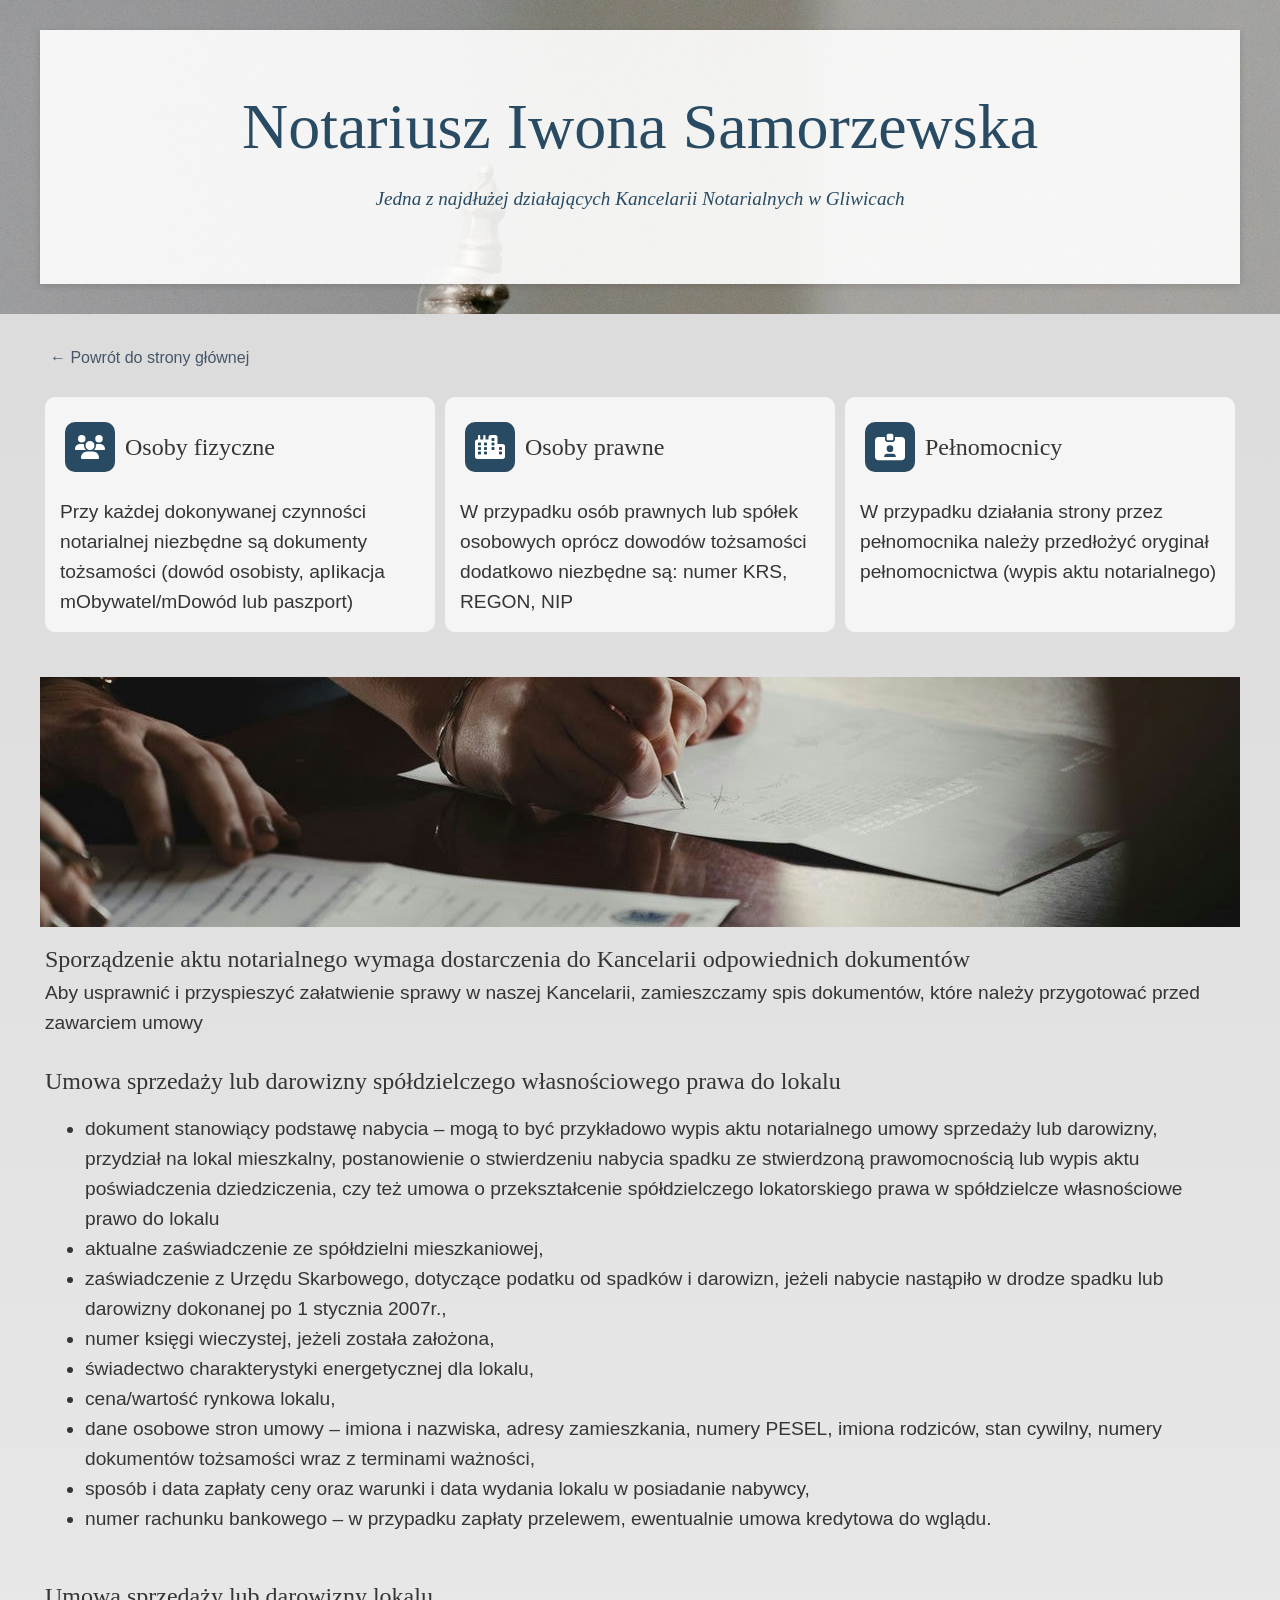
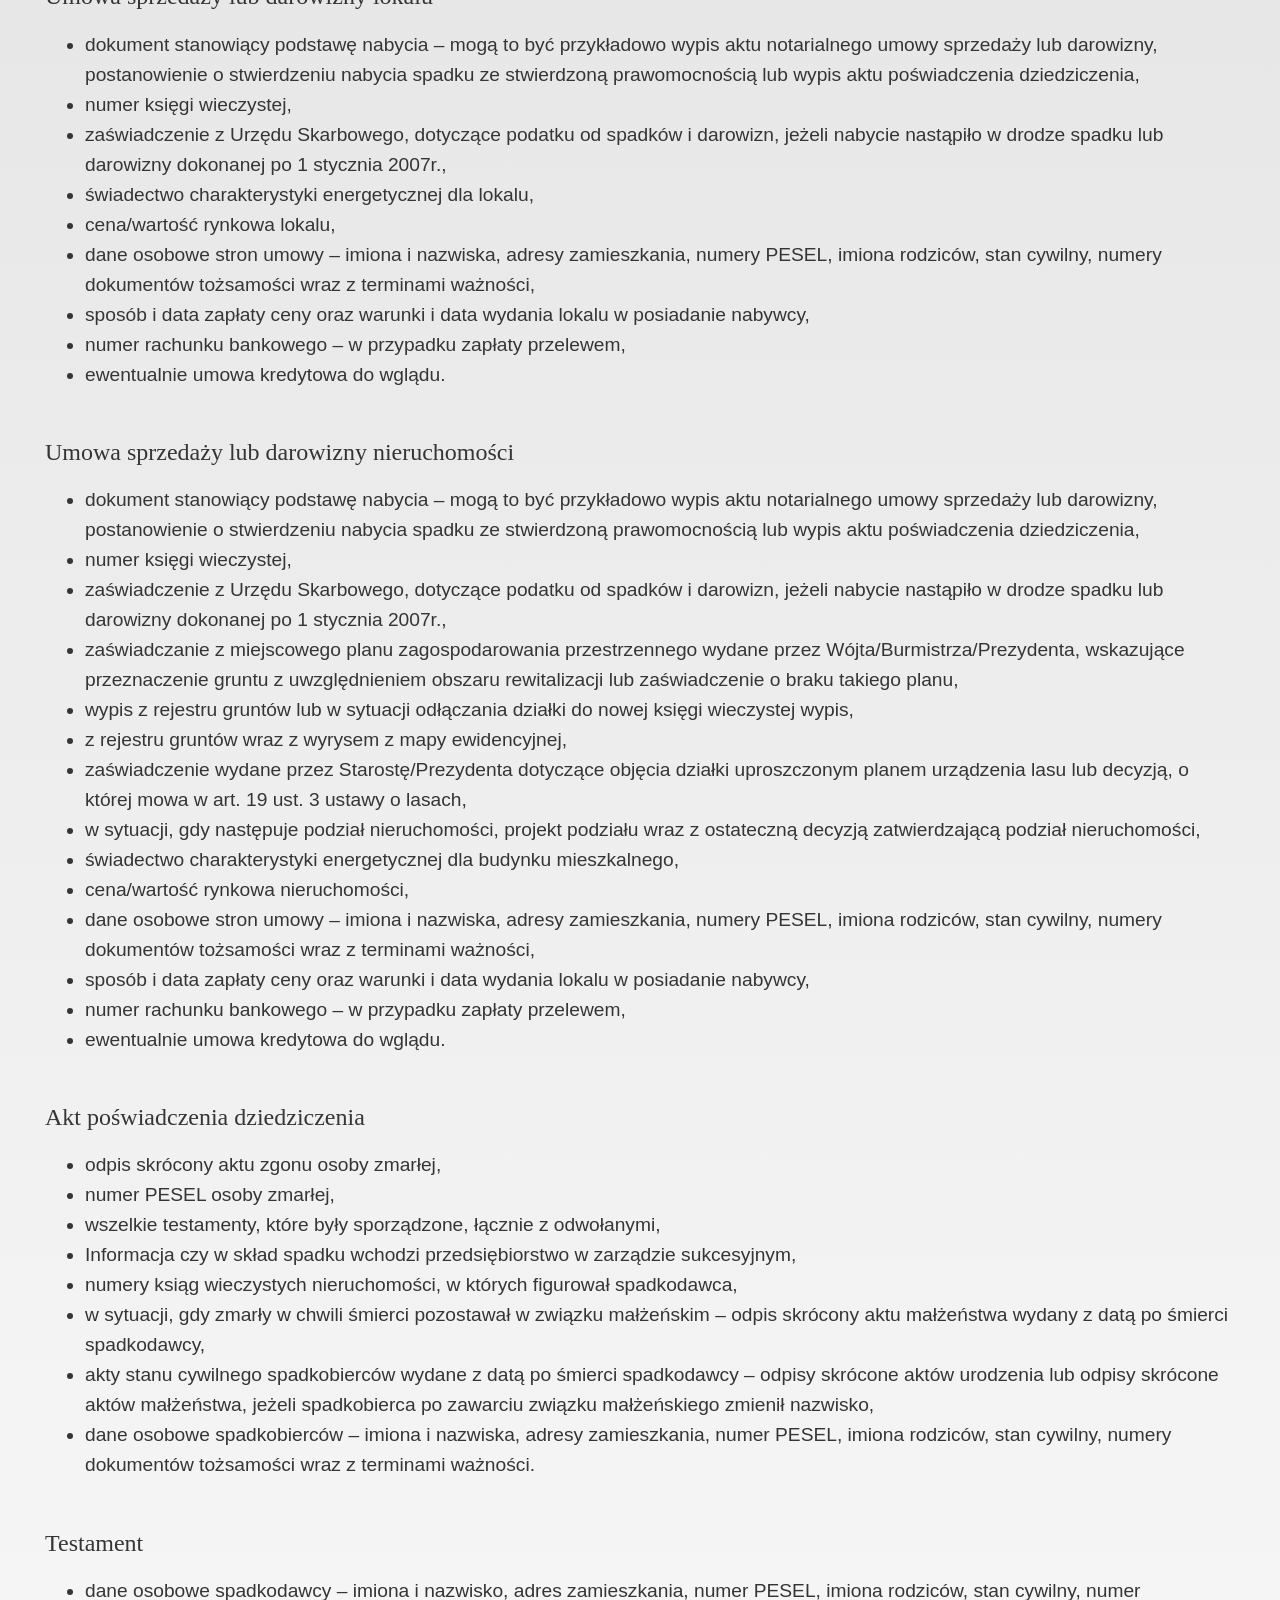
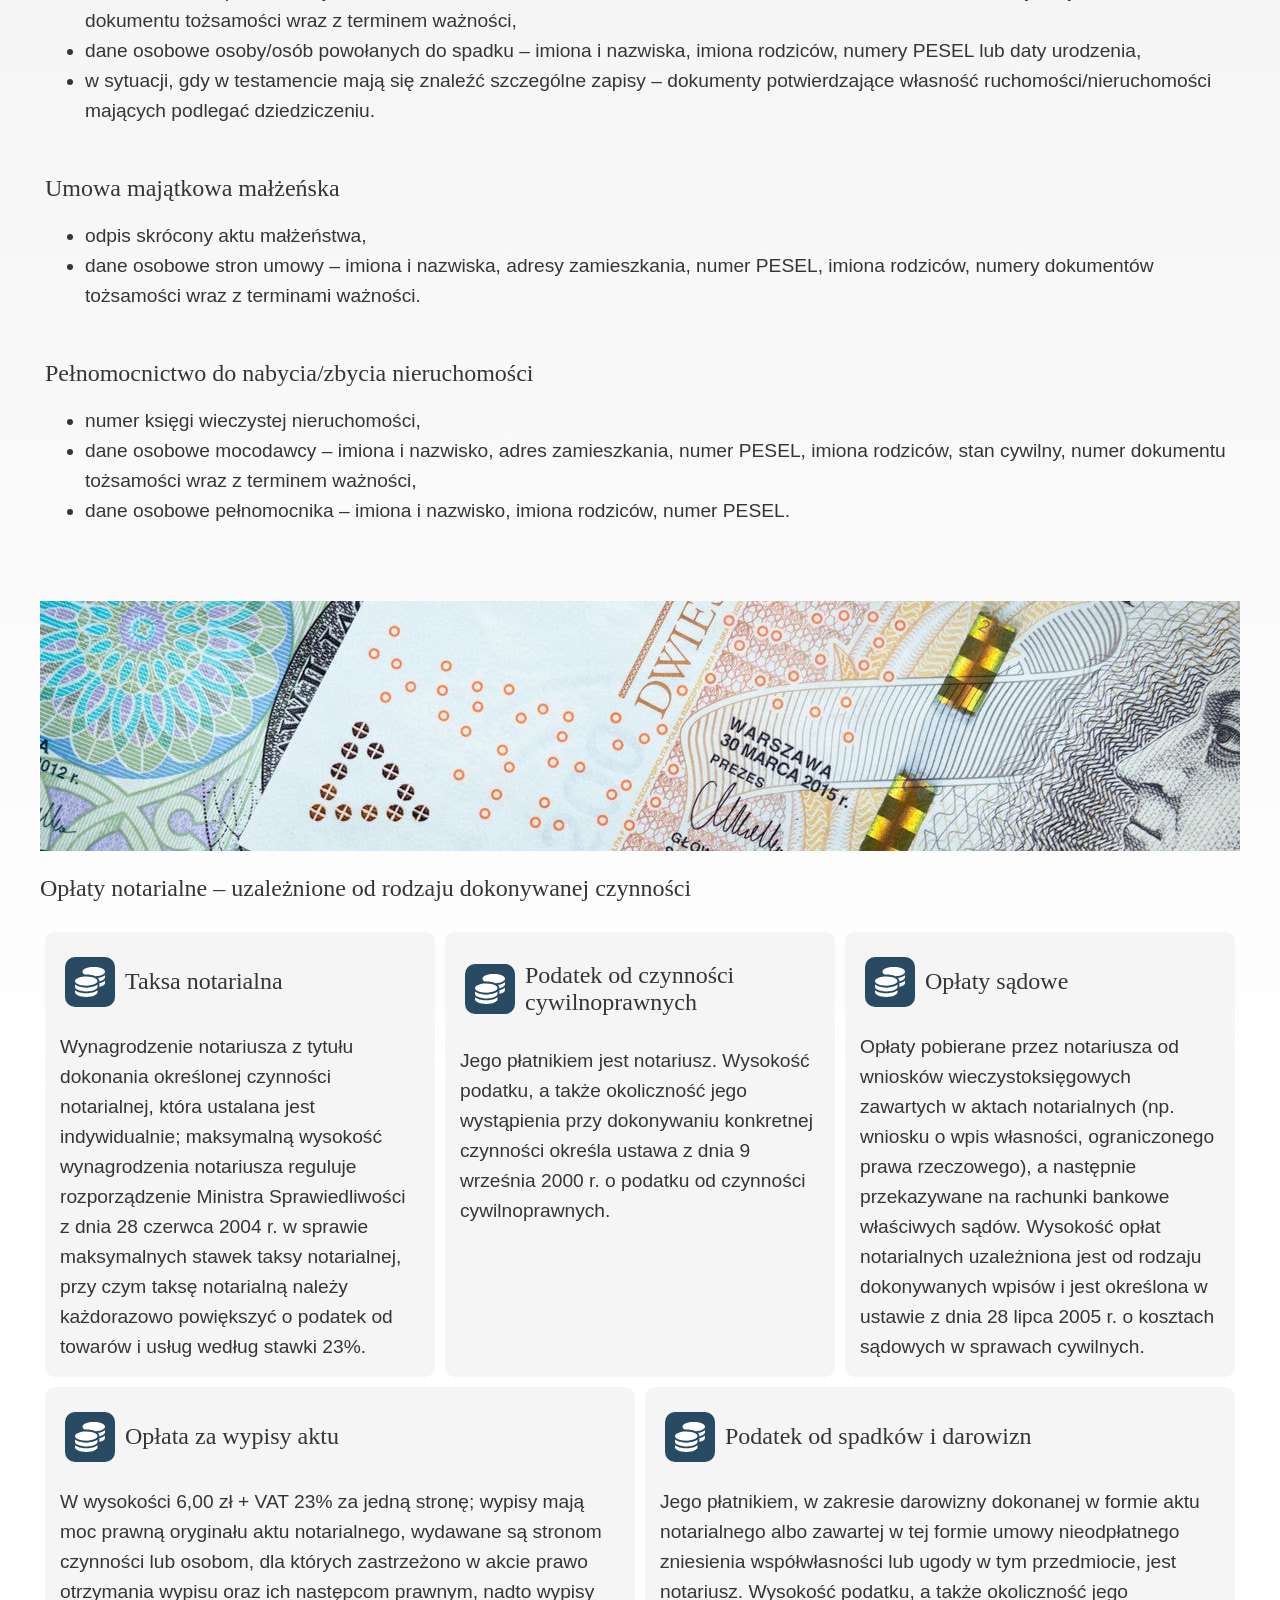
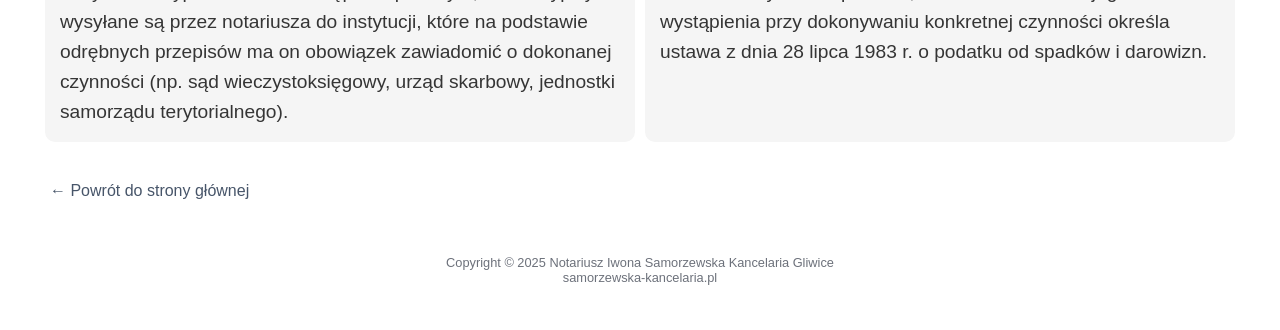
==== commit 23eaa8fc: "2025-update" ====
--- a/dokumenty.html
+++ b/dokumenty.html
@@ -655,7 +655,7 @@
     <div id="i6vj39" class="gjs-grid-row">
       <div id="id1q4e" class="gjs-grid-column">
         <div id="itglin" class="gjs-text-blue">
-          Copyright © 2024 <a
+          Copyright © 2025 <a
             href="https://www.samorzewska-kancelaria.pl/"
             title="Kancelaria Samorzewska Notariusz "
             class="gjs-link"
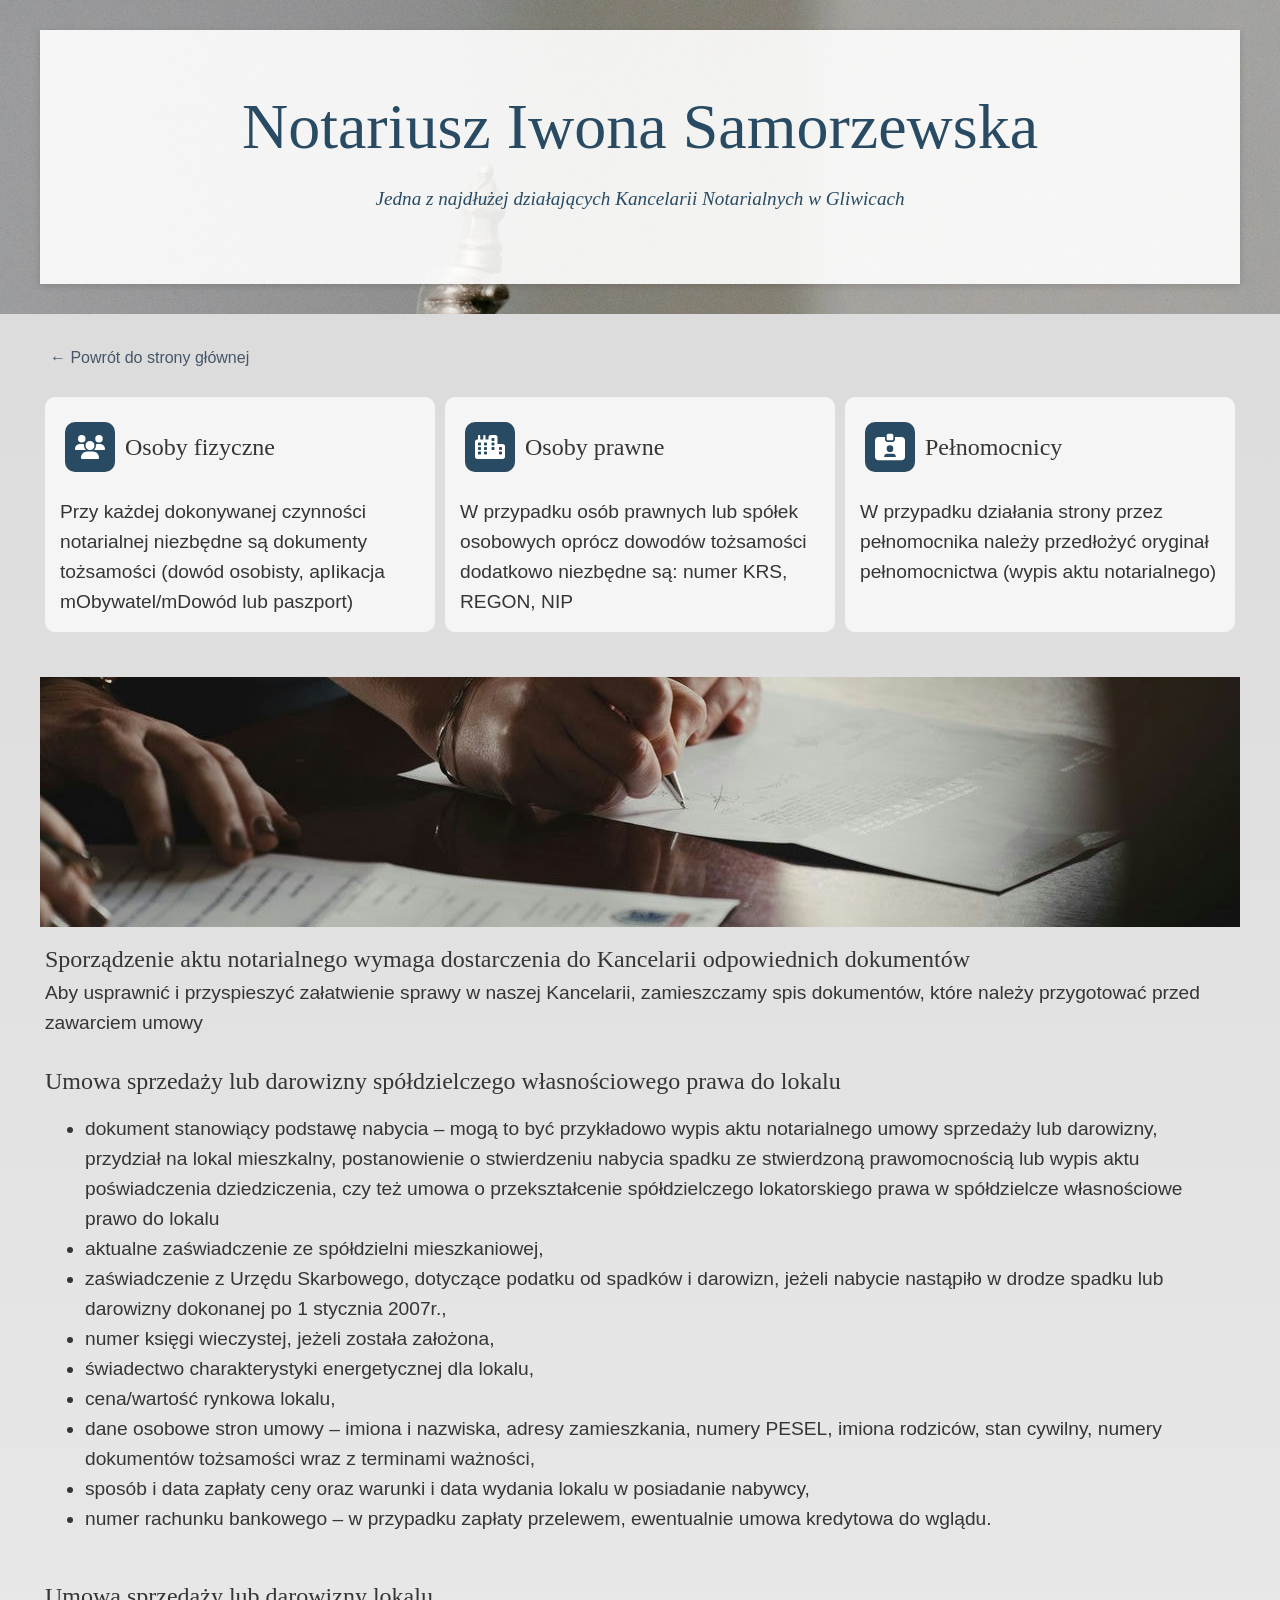
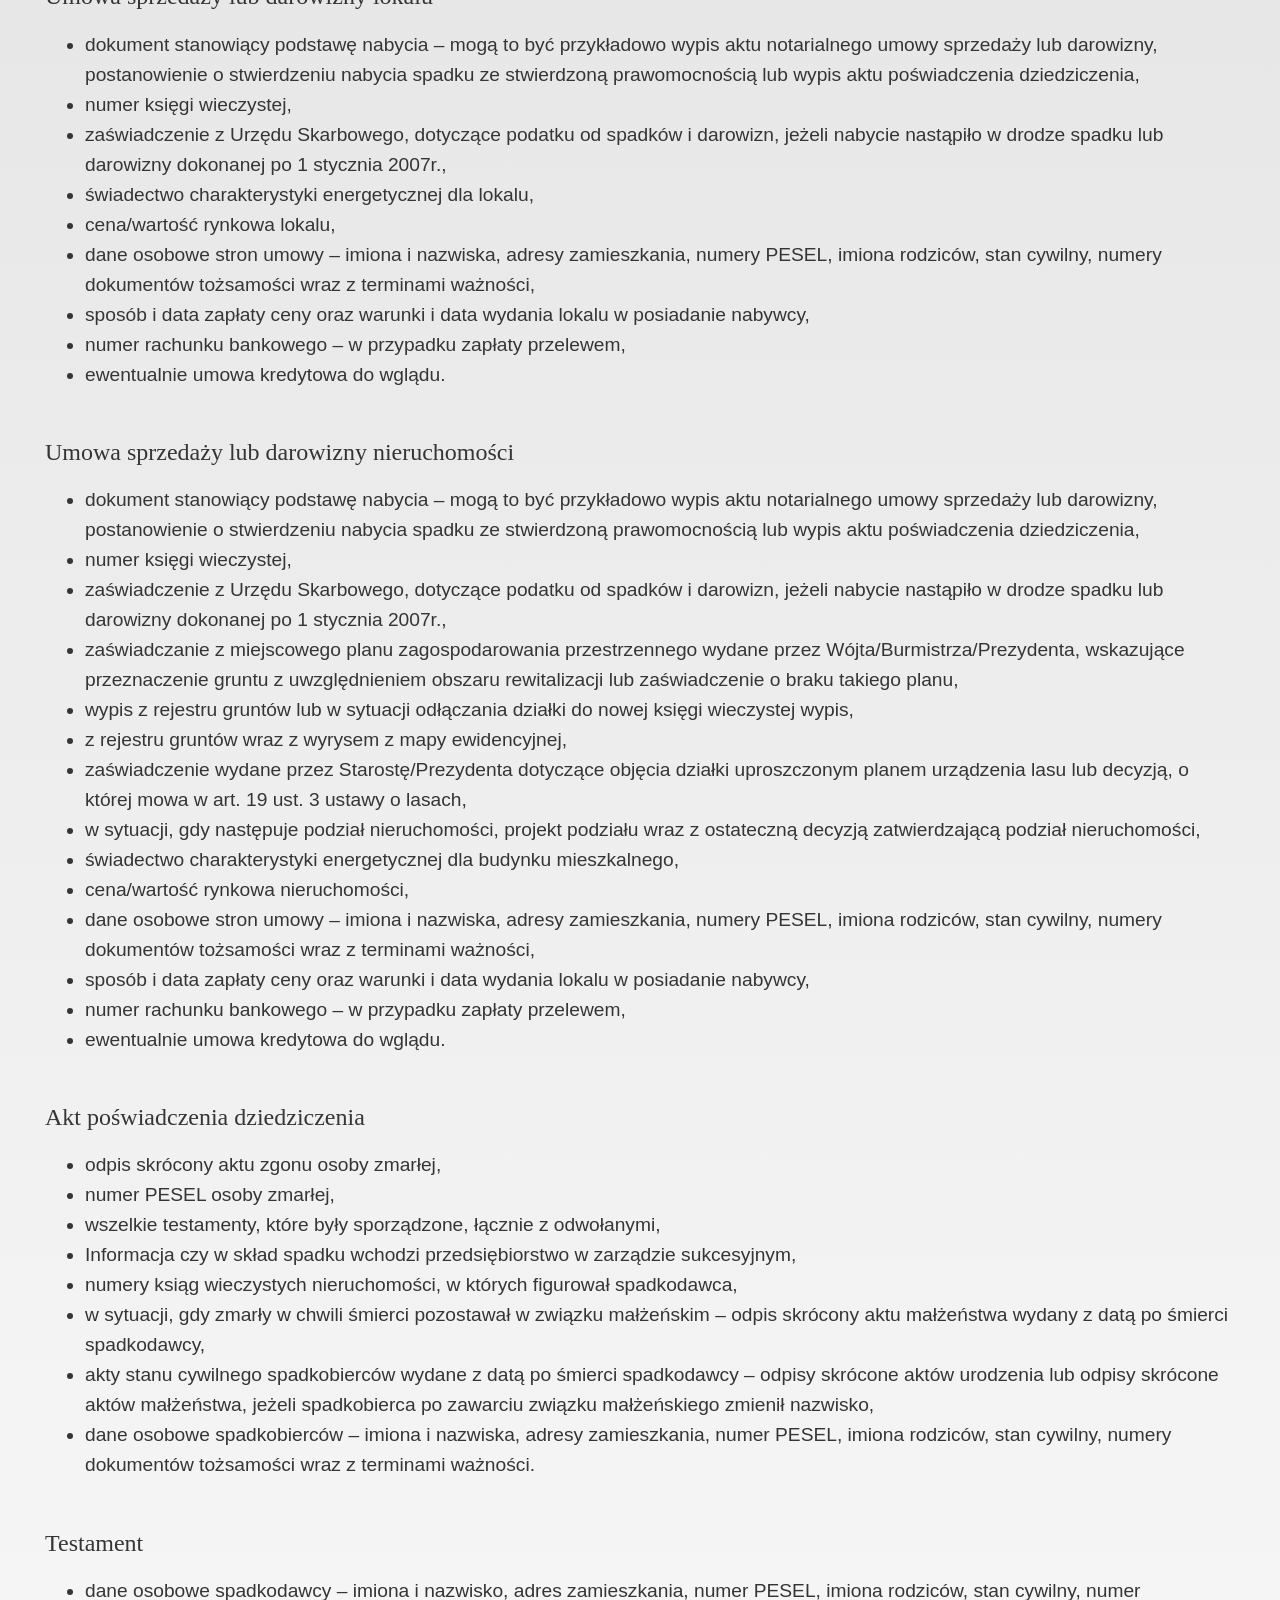
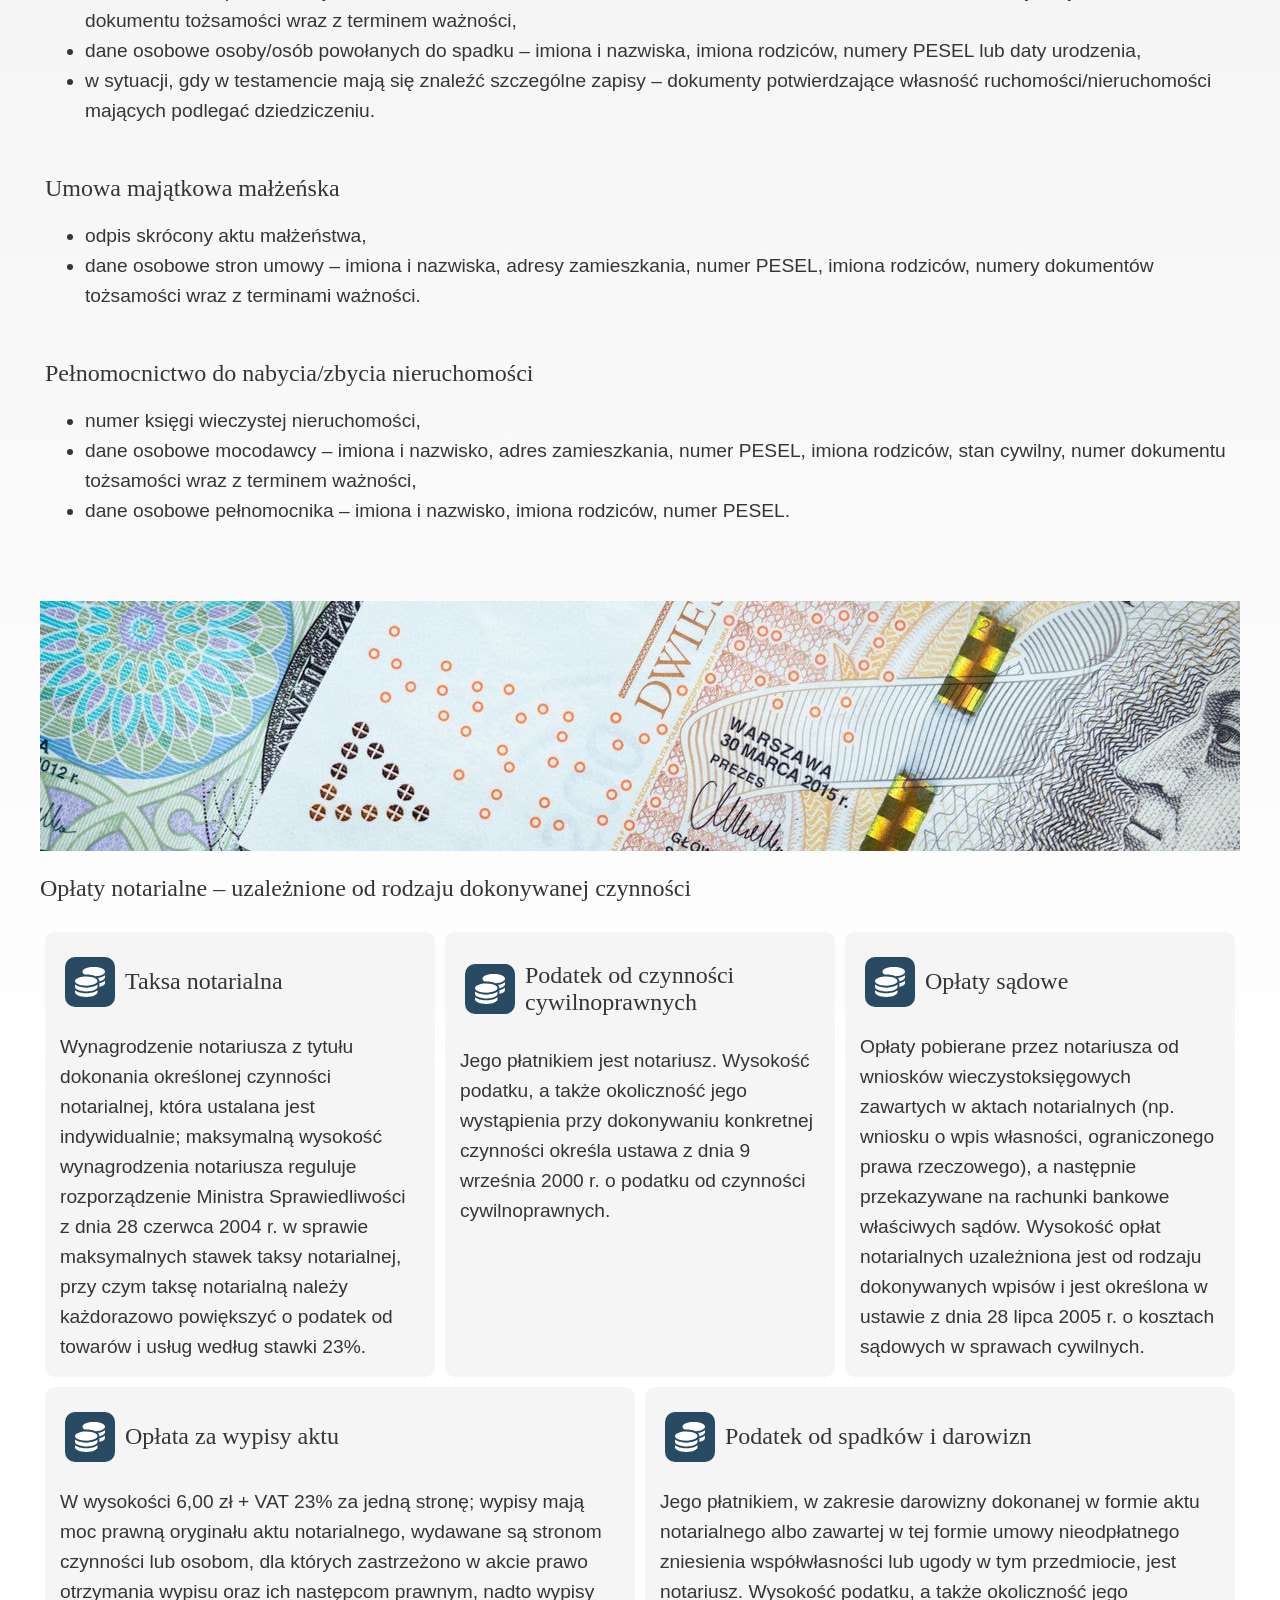
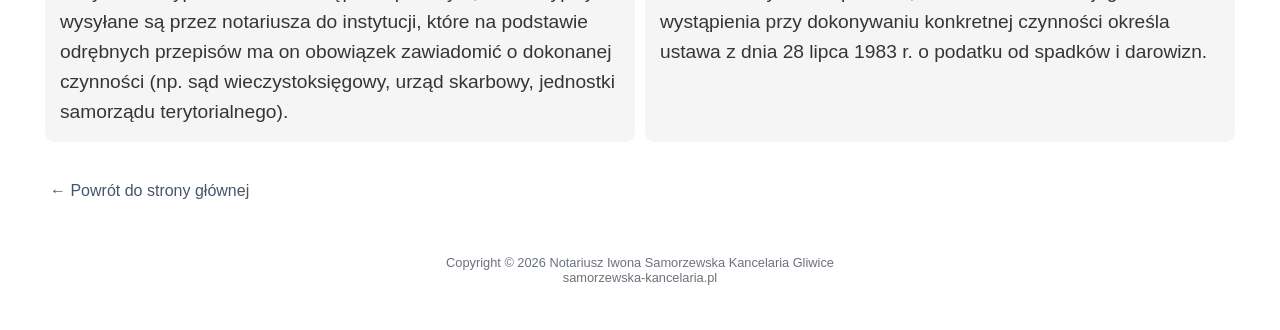
==== commit ea65e2a8: "Dokumenty: copyright 2025->2026" ====
--- a/dokumenty.html
+++ b/dokumenty.html
@@ -655,7 +655,7 @@
     <div id="i6vj39" class="gjs-grid-row">
       <div id="id1q4e" class="gjs-grid-column">
         <div id="itglin" class="gjs-text-blue">
-          Copyright © 2025 <a
+          Copyright © 2026 <a
             href="https://www.samorzewska-kancelaria.pl/"
             title="Kancelaria Samorzewska Notariusz "
             class="gjs-link"
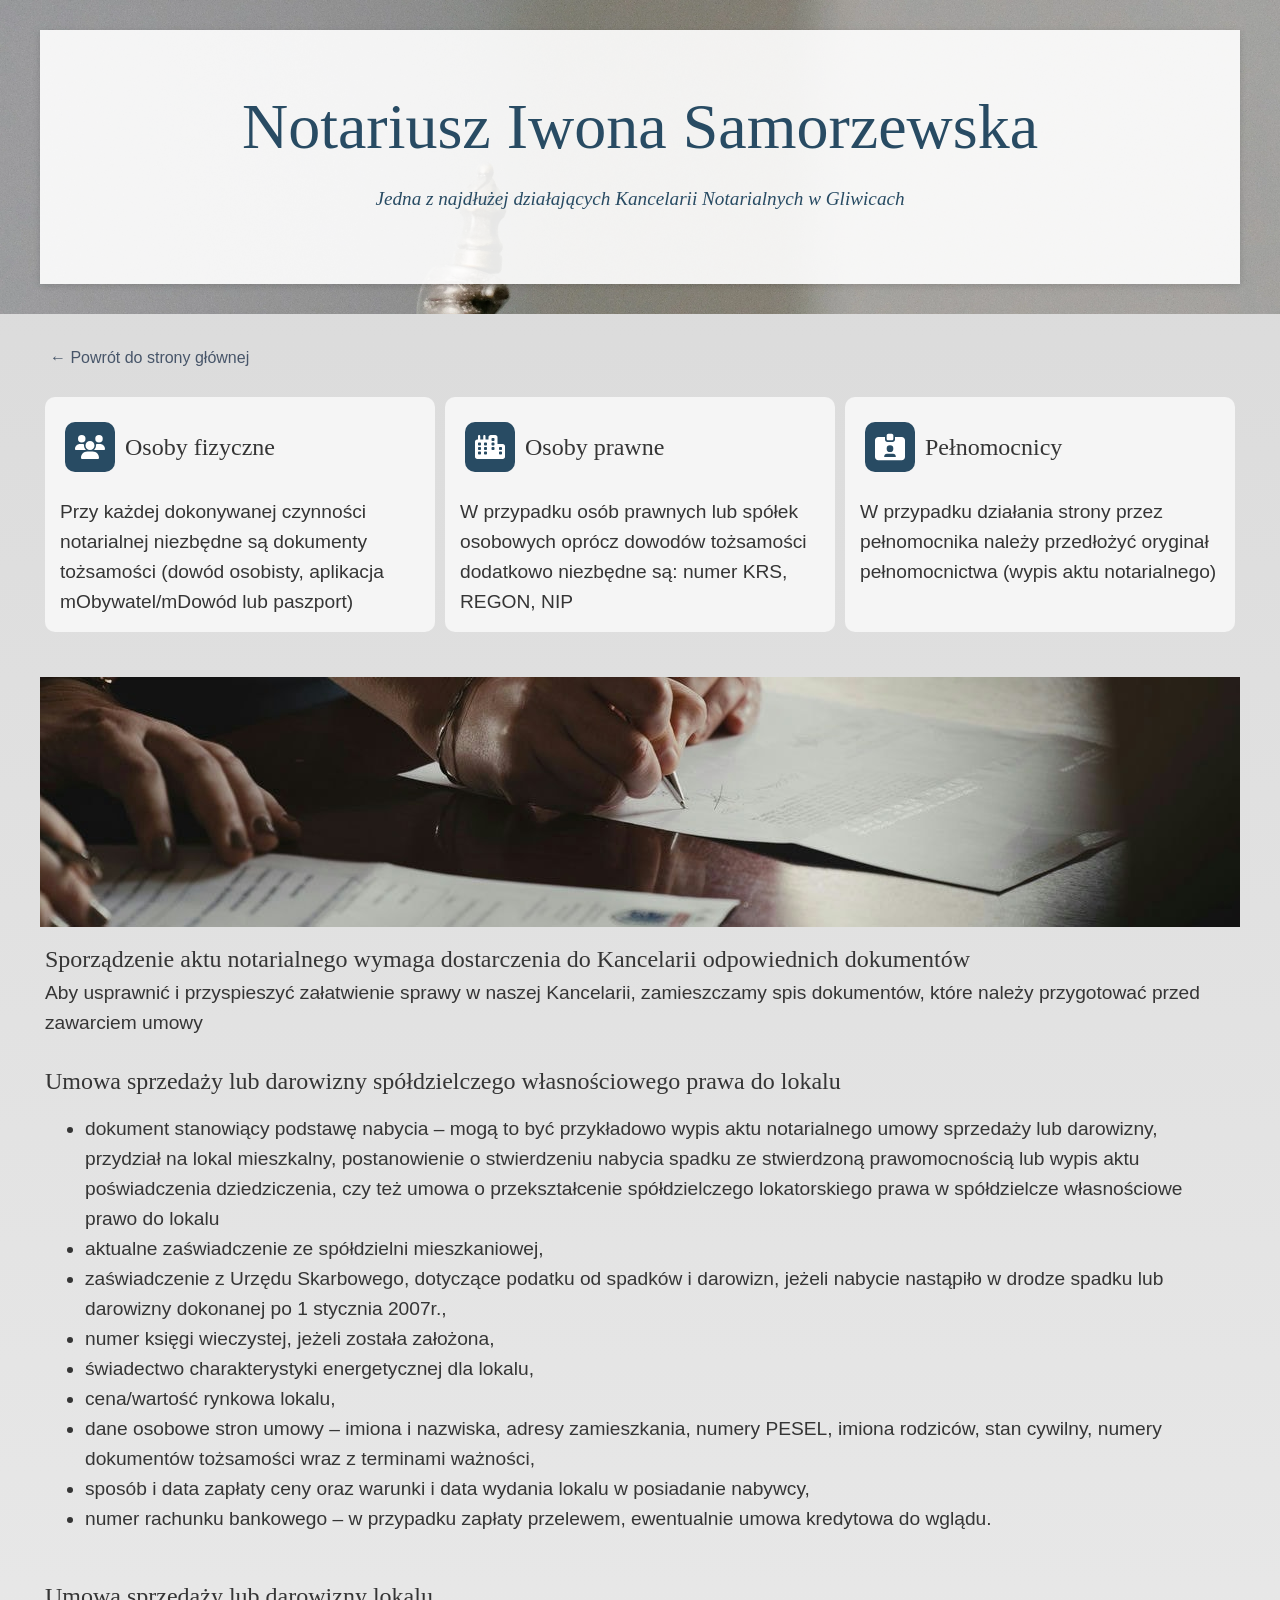
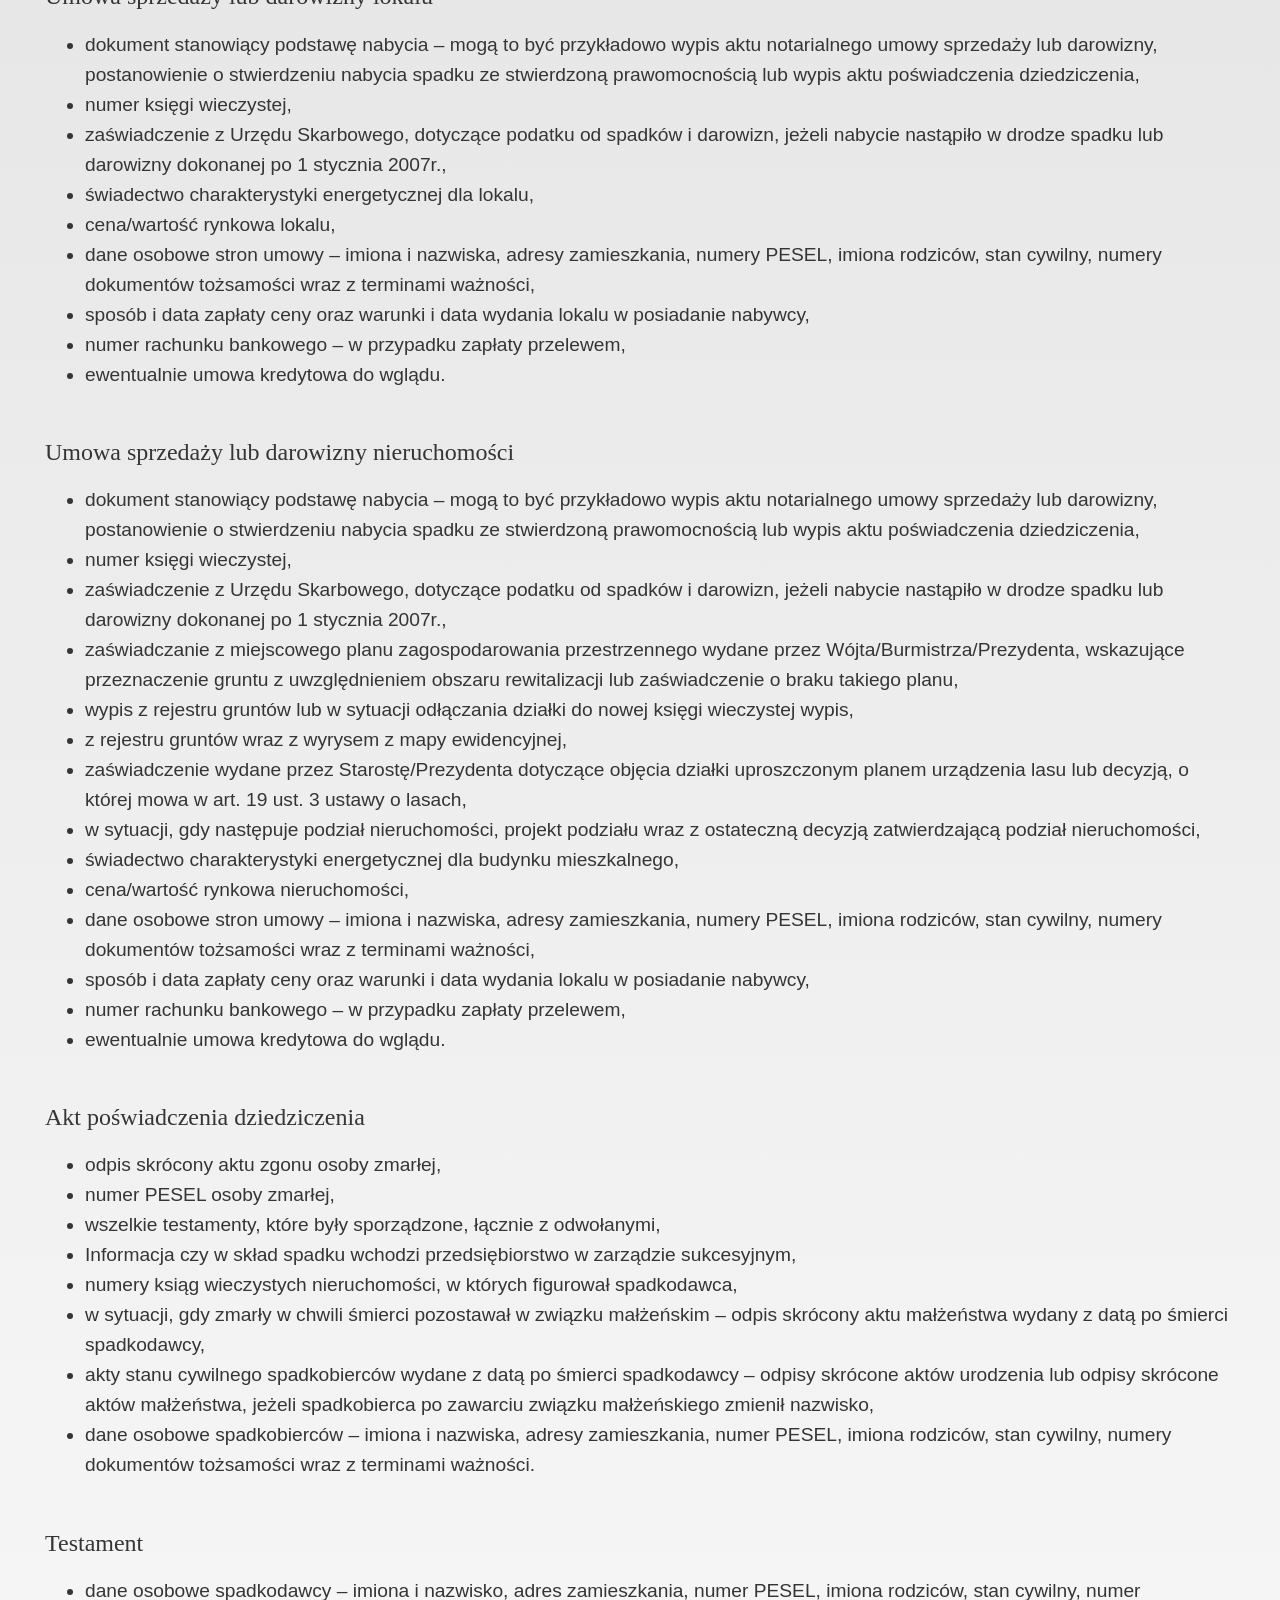
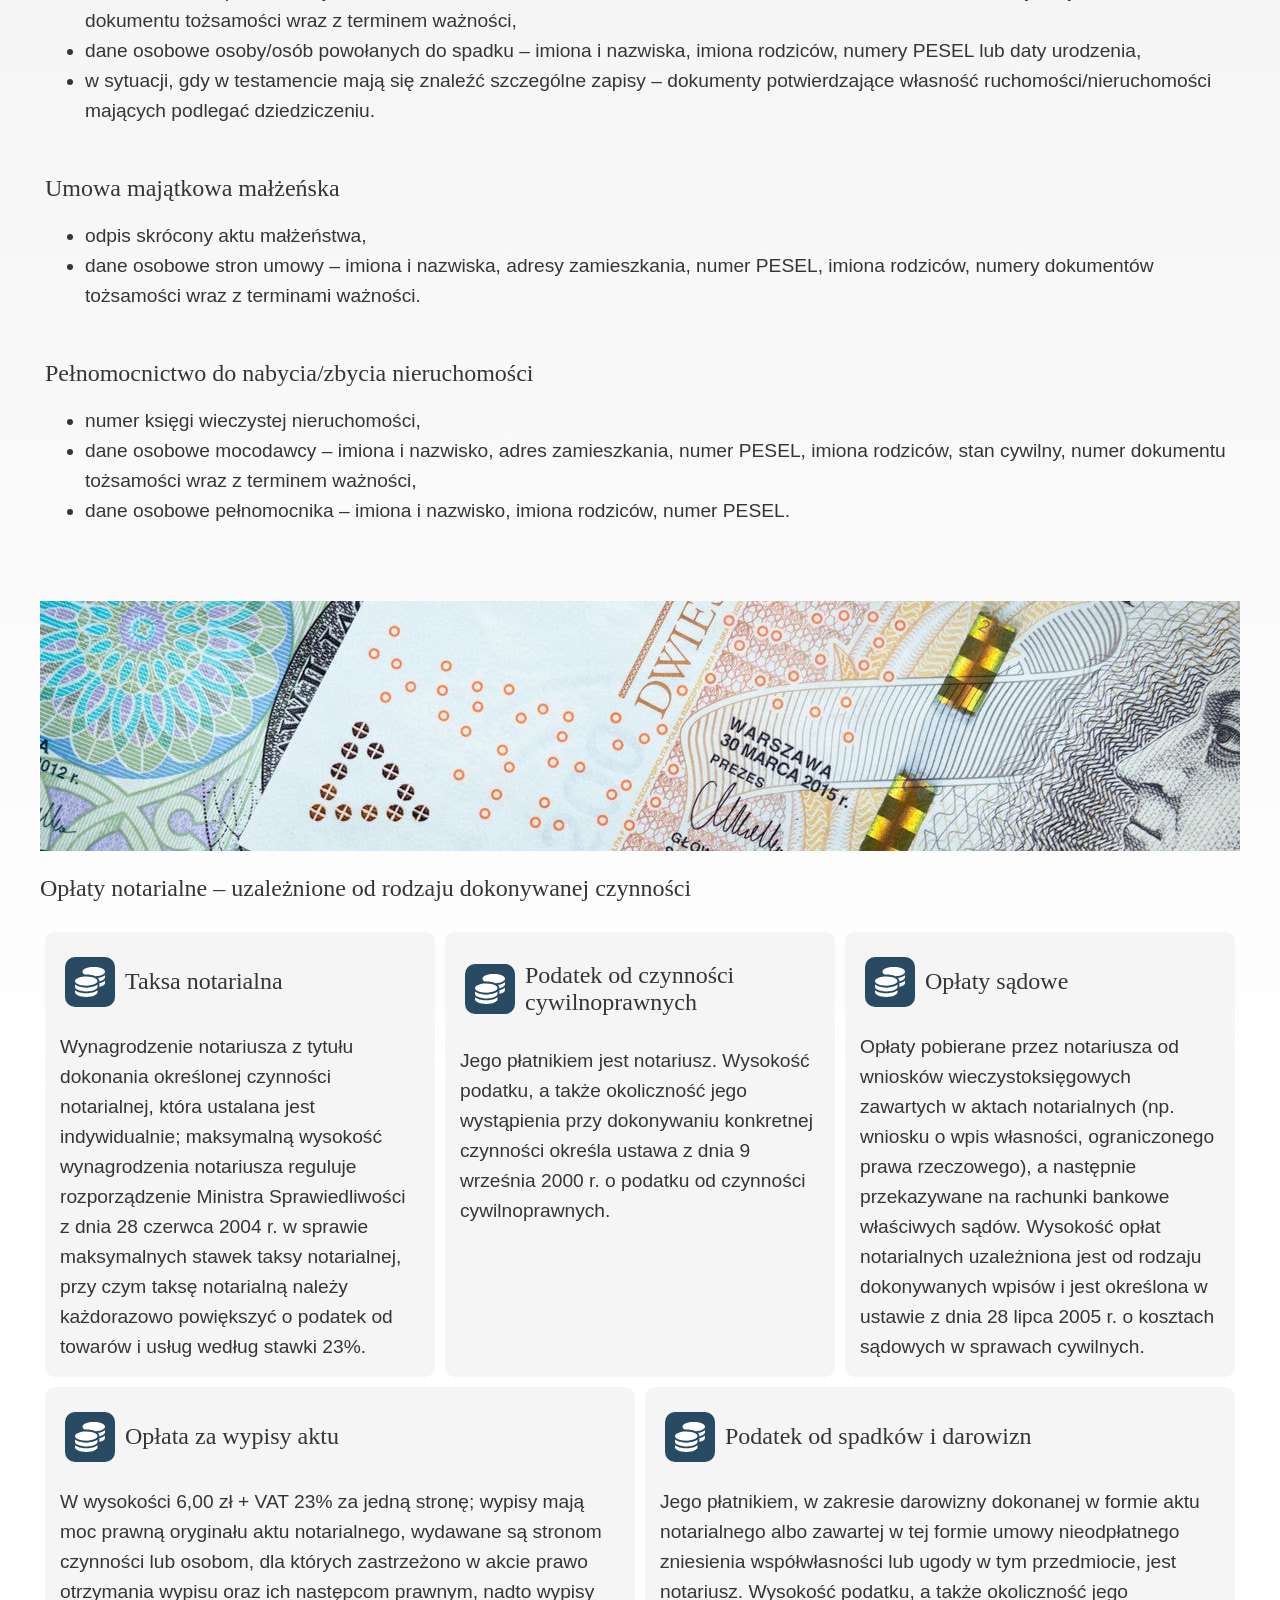
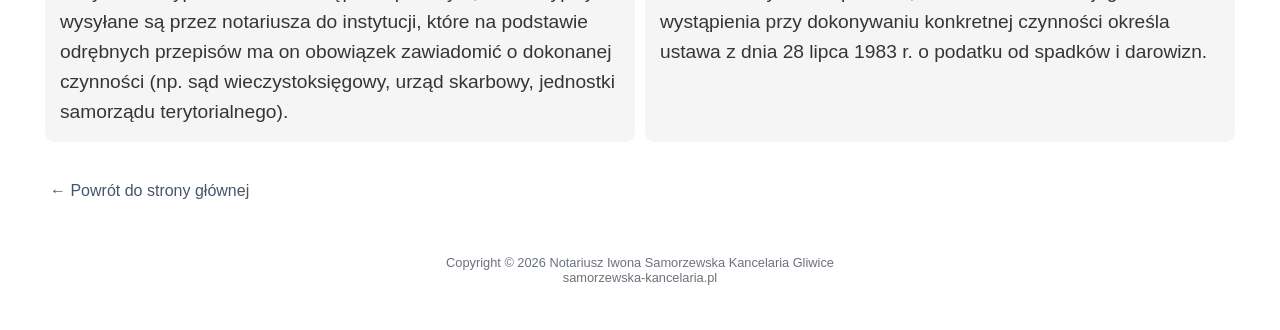
==== commit ca9b2155: "Fix HTML structure and improve accessibility by adding alt attributes to images; update email addres" ====
--- a/dokumenty.html
+++ b/dokumenty.html
@@ -1,4 +1,4 @@
-<!DOCTYPE html>
+<!doctype html>
 <html lang="pl">
   <head>
     <meta charset="utf-8" />
@@ -40,18 +40,6 @@
     <link rel="stylesheet" href="./css/style.css" />
   </head>
   <body id="ik2rdj">
-    <div id="iqd4m2" class="gjs-grid-row">
-      <div id="iyqdc5" class="gjs-grid-column">
-        <div id="iuspmx" class="gjs-grid-row">
-          <div id="igcvju" class="gjs-grid-column">
-            <div id="ieh0dv">Iwona Samorzewska Kancelaria Notarialna</div>
-          </div>
-          <div id="itnwmp" class="gjs-grid-column">
-            <a href="" id="i0u41c" class="gjs-button">Kontakt</a>
-          </div>
-        </div>
-      </div>
-    </div>
     <div id="i5jj3f" class="gjs-grid-row">
       <div id="i0w288" class="gjs-grid-column">
         <h1 id="ixpxmy" class="gjs-heading">Notariusz Iwona Samorzewska</h1>
@@ -94,7 +82,7 @@
             </div>
             <div id="is8x5k" class="text-main-content">
               Przy każdej dokonywanej czynności notarialnej niezbędne są
-              dokumenty tożsamości (dowód osobisty, apIikacja mObywatel/mDowód
+              dokumenty tożsamości (dowód osobisty, aplikacja mObywatel/mDowód
               lub paszport)
             </div>
           </div>
@@ -138,10 +126,8 @@
                 </div>
               </div>
               <div id="i2gkdi" class="gjs-grid-column">
-                <h3 id="isvjhp" class="gjs-heading">
-                  <h3 draggable="false" id="i0umzo" class="gjs-heading">
-                    Pełnomocnicy
-                  </h3>
+                <h3 id="i0umzo" class="gjs-heading">
+                  Pełnomocnicy
                 </h3>
               </div>
             </div>
@@ -155,13 +141,13 @@
     </div>
     <section id="i62ur6" class="gjs-section">
       <div id="ih1apo" class="gjs-container">
-        <img id="id1c1h" src="assets/documents_banner.jpg" />
+        <img id="id1c1h" src="assets/documents_banner.jpg" alt="Dokumenty niezbędne w kancelarii notarialnej" />
         <div id="iml9qb" class="gjs-grid-row">
           <div id="ins9yj" class="gjs-grid-column">
-            <h1 id="i10xll" class="gjs-heading">
+            <h2 id="i10xll" class="gjs-heading">
               Sporządzenie aktu notarialnego wymaga dostarczenia do Kancelarii
               odpowiednich dokumentów
-            </h1>
+            </h2>
             <div id="igicdo" class="text-main-content">
               Aby usprawnić i przyspieszyć załatwienie sprawy w naszej
               Kancelarii, zamieszczamy spis dokumentów, które należy przygotować
@@ -171,10 +157,10 @@
         </div>
         <div id="i0w9uv" class="gjs-grid-row">
           <div id="ibb8dh" class="gjs-grid-column">
-            <h1 id="isx4h6" class="gjs-heading">
+            <h2 id="isx4h6" class="gjs-heading">
               Umowa sprzedaży lub darowizny spółdzielczego własnościowego prawa
               do lokalu
-            </h1>
+            </h2>
             <div id="icjnet">
               <ul id="id95ce">
                 <li id="i3zxpu">
@@ -220,9 +206,9 @@
         </div>
         <div id="i1q681" class="gjs-grid-row">
           <div id="ifsblr" class="gjs-grid-column">
-            <h1 id="is8yl2" class="gjs-heading">
+            <h2 id="is8yl2" class="gjs-heading">
               Umowa sprzedaży lub darowizny lokalu
-            </h1>
+            </h2>
             <div id="i4kxvj">
               <ul id="imcwqo">
                 <li id="itiskm">
@@ -260,9 +246,9 @@
         </div>
         <div id="iymjcj" class="gjs-grid-row">
           <div id="ia45xz" class="gjs-grid-column">
-            <h1 id="ij5buu" class="gjs-heading">
+            <h2 id="ij5buu" class="gjs-heading">
               Umowa sprzedaży lub darowizny nieruchomości
-            </h1>
+            </h2>
             <div id="imlnd9">
               <ul id="ip259s">
                 <li id="i8vzna">
@@ -324,9 +310,9 @@
         </div>
         <div id="irpswd" class="gjs-grid-row">
           <div class="gjs-grid-column">
-            <h1 id="i0s5cg" class="gjs-heading">
+            <h2 id="i0s5cg" class="gjs-heading">
               Akt poświadczenia dziedziczenia
-            </h1>
+            </h2>
             <div id="i4vpkz">
               <ul id="i67uq4">
                 <li id="imj0ii">odpis skrócony aktu zgonu osoby zmarłej,</li>
@@ -365,7 +351,7 @@
         </div>
         <div id="ikqk04" class="gjs-grid-row">
           <div class="gjs-grid-column">
-            <h1 id="i2lk7n" class="gjs-heading">Testament</h1>
+            <h2 id="i2lk7n" class="gjs-heading">Testament</h2>
             <div id="i0z46g">
               <ul id="iptu9n">
                 <li id="iqen57">
@@ -388,7 +374,7 @@
         </div>
         <div id="iq4i0b" class="gjs-grid-row">
           <div id="itgih8" class="gjs-grid-column">
-            <h1 id="ic3qqw" class="gjs-heading">Umowa majątkowa małżeńska</h1>
+            <h2 id="ic3qqw" class="gjs-heading">Umowa majątkowa małżeńska</h2>
             <div id="in0x7y">
               <ul id="izu6yf">
                 <li id="ixn7vi">odpis skrócony aktu małżeństwa,</li>
@@ -403,9 +389,9 @@
         </div>
         <div id="iw8tfd" class="gjs-grid-row">
           <div id="i60xoz" class="gjs-grid-column">
-            <h1 id="i2iz7p" class="gjs-heading">
+            <h2 id="i2iz7p" class="gjs-heading">
               Pełnomocnictwo do nabycia/zbycia nieruchomości
-            </h1>
+            </h2>
             <div id="ie279j">
               <ul id="i4gdfk">
                 <li id="ivfv41">numer księgi wieczystej nieruchomości,</li>
@@ -426,7 +412,7 @@
     </section>
     <section id="islvjh" class="gjs-section">
       <div id="i7kfhg" class="gjs-container">
-        <img src="assets/200.jpg" id="iyqc2n" />
+        <img src="assets/200.jpg" id="iyqc2n" alt="Opłaty notarialne" />
         <h3 id="imt6xh" class="gjs-heading">
           Opłaty notarialne – uzależnione od rodzaju dokonywanej czynności
         </h3>
@@ -563,10 +549,8 @@
                 </div>
               </div>
               <div id="i818lw" class="gjs-grid-column">
-                <h3 id="ilvgak" class="gjs-heading">
-                  <h3 draggable="false" id="ikgl6l" class="gjs-heading">
-                    Podatek od spadków i darowizn
-                  </h3>
+                <h3 id="ikgl6l" class="gjs-heading">
+                  Podatek od spadków i darowizn
                 </h3>
               </div>
             </div>
@@ -624,7 +608,7 @@
         </div>
         <div id="i6dsop" class="gjs-grid-row">
           <div class="gjs-grid-column">
-            <img src="assets/phone.jpg" id="io03wa" />
+            <img src="assets/phone.jpg" id="io03wa" alt="Telefon" />
           </div>
           <div id="iw8igc" class="gjs-grid-column">
             <h4 id="ioje9j" class="gjs-heading gjs-text-blue">
@@ -636,7 +620,7 @@
                 >Email:</b
               >
               <a
-                href="mailto:iwonasamorzewska@rejent.pl?subject=Zapytanie ze strony internetowej"
+                href="mailto:iwonasamorzewska@notariusz.pl?subject=Zapytanie ze strony internetowej"
                 title="Samorzewska Notariusz Gliwice"
                 class="gjs-link"
                 >iwonasamorzewska@notariusz.pl</a
--- a/css/style.css
+++ b/css/style.css
@@ -1 +1,2641 @@
-* { box-sizing: border-box; } body {margin: 0;}.gjs-heading{margin:0;color:rgb(53, 53, 53);font-weight:100;font-family:Georgia, serif;}.gjs-grid-column{flex:1 1 0%;padding:5px 0;max-width:1400px;}.gjs-grid-row{display:flex;justify-content:flex-start;align-items:stretch;flex-direction:row;min-height:auto;padding:10px 0;padding-top:30px;padding-bottom:30px;padding-left:5px;padding-right:5px;}#iqjl{flex:0 1 auto;}.gjs-link{vertical-align:top;max-width:100%;display:inline-block;text-decoration:none;color:inherit;transition:color 0.3s ease 0s;}#id7x{flex:0 1 auto;display:block;padding-left:10px;padding-right:10px;}#iyd2{align-items:center;justify-content:space-between;padding-top:0px;padding-bottom:0px;background-color:rgba(255, 255, 255, 0.8);border-top-left-radius:10px;border-top-right-radius:10px;border-bottom-right-radius:10px;border-bottom-left-radius:10px;backdrop-filter:blur(13px);box-shadow:0px 2px 7px 0px rgba(0, 0, 0, 0.14) ;}#i6po{justify-content:center;position:sticky;top:15px;padding-top:0px;padding-left:20px;padding-right:20px;padding-bottom:0px;display:none;}#itjq{width:100%;max-width:1200px;}#irz7b{justify-content:center;padding-left:20px;padding-right:20px;padding-top:350px;padding-bottom:350px;background-image:url("../assets/background.webp");background-position:0px 0px;background-size:100% auto;background-repeat:no-repeat;background-attachment:fixed;background-origin:border-box;min-height:82px;margin-top:0px;margin-right:0px;margin-bottom:0px;margin-left:0px;}#iycz3{max-width:1200px;align-items:center;display:flex;flex-direction:column;gap:10px;margin-top:0px;margin-right:0px;margin-bottom:0px;margin-left:0px;background-color:rgba(255, 255, 255, 0.9);padding-top:60px;padding-right:0px;padding-bottom:60px;padding-left:0px;box-shadow:0 2px 7px 0 rgba(0, 0, 0, 0.14) ;}#irjua{font-size:4rem;text-align:center;font-family:Georgia, serif;color:rgba(40, 75, 99, 100);}#itndw{padding:10px;max-width:750px;text-align:center;font-family:Georgia, serif;margin-bottom:0px;}.text-content{line-height:20px;}.text-main-content{line-height:30px;font-size:1.2rem;margin-top:0px;margin-right:0px;margin-bottom:70px;margin-left:0px;padding-top:10px;padding-right:208px;padding-bottom:10px;padding-left:0px;color:rgb(53, 53, 53);text-align:left;font-weight:100;font-family:Helvetica, sans-serif;}#iau9{font-family:Arial, Helvetica, sans-serif;background-image:linear-gradient(180deg, rgba(217, 217, 217, 1), white 84%);background-position:0px 0px;background-size:100% 100%;background-repeat:repeat;background-attachment:scroll;background-origin:padding-box;color:#475569;}#imymf{max-width:1200px;align-items:center;display:flex;flex-direction:column;}#feature-section{justify-content:center;padding-top:5px;padding-bottom:5px;}#ib541{gap:100px;justify-content:space-between;padding-bottom:0px;padding-top:5px;}#i8w4i{max-width:1200px;display:flex;flex-direction:column;}#ioyxg{justify-content:center;padding-top:5px;padding-bottom:5px;}.gjs-grid-column.feature-item{padding-top:15px;padding-right:15px;padding-bottom:15px;padding-left:15px;display:flex;flex-direction:column;gap:15px;min-width:30%;}#i6fjjy{padding:10px;max-width:1200px;margin-bottom:0px;padding-left:0px;padding-right:0px;text-align:left;padding-top:10px;padding-bottom:10px;margin-top:0px;margin-right:0px;margin-left:0px;}#infwen{max-width:1200px;align-items:center;display:flex;flex-direction:column;}#testimonial-section{justify-content:center;}.gjs-grid-column.testimonial-item{padding-top:15px;padding-right:15px;padding-bottom:15px;padding-left:15px;display:flex;flex-direction:column;gap:15px;min-width:45%;background-color:rgba(247, 247, 247, 0.23);border-top-left-radius:5px;border-top-right-radius:5px;border-bottom-right-radius:5px;border-bottom-left-radius:5px;align-items:flex-start;border-top-width:1px;border-right-width:1px;border-bottom-width:1px;border-left-width:1px;border-top-style:solid;border-right-style:solid;border-bottom-style:solid;border-left-style:solid;border-top-color:rgba(0, 0, 0, 0.06);border-right-color:rgba(0, 0, 0, 0.06);border-bottom-color:rgba(0, 0, 0, 0.06);border-left-color:rgba(0, 0, 0, 0.06);}#ilriti{max-width:1200px;display:flex;flex-direction:column;}#iv3be5{justify-content:center;padding-top:30px;padding-left:20px;padding-right:20px;padding-bottom:30px;}#it6g1v{padding:10px;text-align:center;font-size:0.8rem;margin-top:0px;opacity:75%;color:rgba(60,66, 79, 100);font-family:Helvetica, sans-serif;}.gjs-button{vertical-align:top;max-width:100%;display:inline-block;text-decoration:none;color:white;padding-right:15px;padding-bottom:10px;padding-left:15px;border-top-left-radius:5px;border-top-right-radius:5px;border-bottom-right-radius:5px;border-bottom-left-radius:5px;padding-top:10px;font-size:1.2rem;text-align:center;background-image:linear-gradient(rgba(40, 75, 99, 100) 1%, rgba(40, 75, 99, 100) 100%);background-position:0px 0px;background-size:100% 100%;background-repeat:repeat;background-attachment:scroll;background-origin:padding-box;font-family:Helvetica, sans-serif;font-weight:100;}.gjs-text-blue{color:rgba(111, 148, 89, 100);}#in201n{padding:10px;max-width:1000px;margin-bottom:35px;padding-left:0px;padding-right:0px;text-align:center;margin-top:35px;}#ik2rdi{max-width:1200px;align-items:center;display:flex;flex-direction:column;padding-top:50px;padding-right:50px;padding-bottom:50px;padding-left:50px;border-top-left-radius:0px;border-top-right-radius:0px;border-bottom-right-radius:0px;border-bottom-left-radius:0px;border-top-width:0px;border-right-width:0px;border-bottom-width:0px;border-left-width:0px;border-top-style:solid;border-right-style:solid;border-bottom-style:solid;border-left-style:solid;border-top-color:rgba(0, 0, 0, 0.06);border-right-color:rgba(0, 0, 0, 0.06);border-bottom-color:rgba(0, 0, 0, 0.06);border-left-color:rgba(0, 0, 0, 0.06);background-image:radial-gradient(515px at 50% 141%, rgba(40, 75, 99, 0.22) 10%, white 90%);background-position:0px 0px;background-size:100% 100%;background-repeat:repeat;background-attachment:scroll;background-origin:padding-box;box-shadow:0px 10px 15px 0 rgba(0, 0, 0, 0.07) ;}#iz29ek{justify-content:center;padding-bottom:20px;padding-left:5px;padding-right:5px;padding-top:5px;}.gjs-link:hover{color:rgba(40, 75, 99, 100);text-decoration:underline;}.gjs-icon{display:inline-block;text-decoration:none;color:inherit;vertical-align:middle;fill:currentColor;width:50px;height:50px;}.gjs-icon.gjs-feature-icon{padding-top:10px;padding-right:10px;padding-bottom:10px;padding-left:10px;background-color:rgba(40, 75, 99, 100);color:white;border-top-left-radius:10px;border-top-right-radius:10px;border-bottom-right-radius:10px;border-bottom-left-radius:10px;}#i83vu9{font-size:2.5rem;text-align:center;}#i8dfdt{padding:10px;font-weight:400;font-family:Helvetica, sans-serif;}.gjs-heading.gjs-text-blue{color:rgba(111, 148, 89, 100);}#iko0tr{height:500px;margin-top:0px;margin-right:0px;margin-bottom:0px;margin-left:0px;padding-top:0px;padding-right:0px;padding-bottom:0px;padding-left:0px;width:100%;}#i432i{color:rgba(40, 75, 99, 100);}#i1mew{background-image:linear-gradient(rgba(40, 75, 99, 100) 1%, rgba(40, 75, 99, 100) 100%);background-position:0px 0px;background-size:100% 100%;background-repeat:repeat;background-attachment:scroll;background-origin:padding-box;}#ikm9s7{font-size:1.6rem;margin-bottom:15px;color:rgba(60,66, 79, 100);text-align:center;width:100%;}#iz0e2s{color:rgba(40, 75, 99, 100);font-family:Arial, Helvetica, sans-serif;font-weight:600;}#i8n0jx{font-size:2.3rem;margin-bottom:10px;max-width:1200px;text-align:center;padding-top:0px;padding-right:0px;padding-bottom:0px;padding-left:0px;font-family:Helvetica, sans-serif;font-weight:400;}#i4ur6t{padding:10px;max-width:1200px;padding-left:0px;padding-right:0px;text-align:center;margin-bottom:10px;}#itm76f{display:flex;flex-direction:column;align-items:flex-start;justify-content:center;}#iwhpgh{color:black;max-width:100%;}#iegcpp{gap:70px;justify-content:space-between;}#i2bu46{max-width:1200px;align-items:center;display:flex;flex-direction:column;}#i5w2ki{justify-content:center;padding-top:30px;padding-right:0px;padding-bottom:30px;padding-left:0px;flex-direction:row;align-items:stretch;display:none;}#iafzgg{font-size:1.6rem;margin-bottom:5px;color:rgba(60,66, 79, 100);text-align:left;width:100%;}#kontakt{padding:10px;max-width:1200px;padding-left:0px;padding-right:0px;text-align:left;width:100%;margin-bottom:0px;}#i1x47v{display:flex;flex-direction:column;align-items:flex-start;justify-content:center;}#ipxmyp{color:black;max-width:100%;}#icwz5z{gap:70px;justify-content:space-between;padding-bottom:0px;}#ij7fmu{display:block;flex:0 1 auto;}#ia3ny8{font-size:1.5rem;font-weight:100;display:flex;}#in6zqk{padding:10px;padding-left:0px;padding-right:0px;margin-top:0px;margin-right:0px;margin-bottom:0px;margin-left:0px;padding-bottom:0px;padding-top:0px;}#i1bokv{align-items:stretch;text-align:left;}#iipnnj{padding:10px;padding-left:0px;padding-right:0px;text-align:left;margin-bottom:0px;padding-bottom:0px;padding-top:0px;}#iyznvm{padding:10px;padding-left:0px;padding-right:0px;text-align:left;margin-bottom:0px;padding-bottom:0px;padding-top:0px;}#i6vc68{width:100%;flex-wrap:wrap;justify-content:flex-start;gap:10px;}#ia7zu9{padding-top:5px;padding-right:5px;padding-bottom:5px;padding-left:5px;}#ie5135{padding-top:5px;padding-right:0px;padding-bottom:5px;padding-left:0px;flex:0 0 auto;align-self:center;}#iev1pf{padding-top:10px;padding-right:10px;padding-bottom:10px;padding-left:10px;align-self:center;}#iiixob{padding-top:5px;padding-right:0px;padding-bottom:5px;padding-left:0px;flex:0 0 auto;align-self:center;}#io3fhf{font-size:1.5rem;font-weight:100;display:flex;}#iyng1k{padding-top:10px;padding-right:10px;padding-bottom:10px;padding-left:10px;align-self:center;}#inju0h{padding-top:5px;padding-right:5px;padding-bottom:5px;padding-left:5px;}#iwgl8h{padding-top:5px;padding-right:0px;padding-bottom:5px;padding-left:0px;flex:0 0 auto;align-self:center;}#ik79fr{font-size:1.5rem;font-weight:100;display:flex;}#iou8wk{padding-top:10px;padding-right:10px;padding-bottom:10px;padding-left:10px;align-self:center;}#inkpuw{padding-top:5px;padding-right:5px;padding-bottom:5px;padding-left:5px;}#iiwuk6{font-size:1.5rem;}#imnaog{display:block;flex:0 1 auto;}#iwveu3{padding-top:5px;padding-right:0px;padding-bottom:5px;padding-left:0px;flex:0 0 auto;align-self:center;}#ijqs14{padding-top:10px;padding-right:10px;padding-bottom:10px;padding-left:10px;align-self:center;}#iu48d7{padding-top:5px;padding-right:5px;padding-bottom:5px;padding-left:5px;}#iw0j2l{font-size:2.5rem;margin-bottom:0px;text-align:left;padding-left:5px;}.gjs-container{width:90%;margin:0 auto;max-width:1200px;}.gjs-section{display:flex;padding:50px 0;}#i3zyr9{display:none;}#i6m3ug{display:block;flex:0 1 auto;}#ilstbv{padding-top:5px;padding-right:0px;padding-bottom:5px;padding-left:0px;flex:0 0 auto;align-self:center;}#i9slge{font-size:1.5rem;font-weight:100;display:flex;}#iz9nbk{padding-top:10px;padding-right:10px;padding-bottom:10px;padding-left:10px;align-self:center;}#i92jei{padding-top:5px;padding-right:5px;padding-bottom:5px;padding-left:5px;}#im99va{padding:10px;padding-left:0px;padding-right:0px;margin-top:0px;margin-right:0px;margin-bottom:0px;margin-left:0px;padding-bottom:0px;padding-top:0px;font-size:1rem;}#imc34h{align-items:stretch;text-align:left;background-color:rgb(245,245,245);border-top-left-radius:10px;border-top-right-radius:10px;border-bottom-right-radius:10px;border-bottom-left-radius:10px;}#i2trwh{width:100%;flex-wrap:wrap;justify-content:flex-start;gap:20px;}#i893as{max-width:1200px;display:flex;flex-direction:column;}#i3wzvd{justify-content:center;padding-bottom:10px;padding-top:10px;}#iaaw5b{display:block;flex:0 1 auto;}#iixhp3{padding-top:5px;padding-right:0px;padding-bottom:5px;padding-left:0px;flex:0 0 auto;align-self:center;}#ikkn52{font-size:1.5rem;font-weight:100;display:flex;}#iw6r2l{padding-top:10px;padding-right:10px;padding-bottom:10px;padding-left:10px;align-self:center;}#iq52ki{padding-top:5px;padding-right:5px;padding-bottom:5px;padding-left:5px;}#i20wmw{padding:10px;padding-left:0px;padding-right:0px;margin-top:0px;margin-right:0px;margin-bottom:0px;margin-left:0px;padding-bottom:0px;padding-top:0px;}#it7rvf{align-items:stretch;text-align:left;background-color:rgb(245,245,245);border-top-left-radius:10px;border-top-right-radius:10px;border-bottom-right-radius:10px;border-bottom-left-radius:10px;}#i9x5qd{display:block;flex:0 1 auto;}#i0eq8l{padding-top:5px;padding-right:0px;padding-bottom:5px;padding-left:0px;flex:0 0 auto;align-self:center;}#i344xj{font-size:1.5rem;font-weight:100;display:flex;}#ihusx2{padding-top:10px;padding-right:10px;padding-bottom:10px;padding-left:10px;align-self:center;}#ig61dq{padding-top:5px;padding-right:5px;padding-bottom:5px;padding-left:5px;}#idzgiq{padding:10px;padding-left:0px;padding-right:0px;margin-top:0px;margin-right:0px;margin-bottom:0px;margin-left:0px;padding-bottom:0px;padding-top:0px;}#ikp7jg{align-items:stretch;text-align:left;background-color:rgb(245,245,245);border-top-left-radius:10px;border-top-right-radius:10px;border-bottom-right-radius:10px;border-bottom-left-radius:10px;}#ieh0dv{padding:10px;font-weight:400;font-family:Helvetica, sans-serif;}#igcvju{flex:0 1 auto;}#i0u41c{background-image:linear-gradient(rgba(40, 75, 99, 100) 1%, rgba(40, 75, 99, 100) 100%);background-position:0px 0px;background-size:100% 100%;background-repeat:repeat;background-attachment:scroll;background-origin:padding-box;}#itnwmp{flex:0 1 auto;display:block;padding-left:10px;padding-right:10px;}#iuspmx{align-items:center;justify-content:space-between;padding-top:0px;padding-bottom:0px;background-color:rgba(255, 255, 255, 0.8);border-top-left-radius:10px;border-top-right-radius:10px;border-bottom-right-radius:10px;border-bottom-left-radius:10px;backdrop-filter:blur(13px);box-shadow:0px 2px 7px 0px rgba(0, 0, 0, 0.14) ;}#iyqdc5{width:100%;max-width:1200px;}#iqd4m2{justify-content:center;position:sticky;top:15px;padding-top:0px;padding-left:20px;padding-right:20px;padding-bottom:0px;display:none;}#ixpxmy{font-size:4rem;text-align:center;font-family:Georgia, serif;color:rgba(40, 75, 99, 100);}#i6ajej{color:rgba(40, 75, 99, 100);}#iohgij{padding:10px;max-width:750px;text-align:center;font-family:Georgia, serif;margin-bottom:0px;}#i0w288{max-width:1200px;align-items:center;display:flex;flex-direction:column;gap:10px;margin-top:0px;margin-right:0px;margin-bottom:0px;margin-left:0px;background-color:rgba(255, 255, 255, 0.9);padding-top:60px;padding-right:0px;padding-bottom:60px;padding-left:0px;box-shadow:0 2px 7px 0 rgba(0, 0, 0, 0.14) ;}#i5jj3f{justify-content:center;padding-left:20px;padding-right:20px;background-image:url("../assets/background.webp");background-position:0px 0px;background-size:100% auto;background-repeat:no-repeat;background-attachment:fixed;background-origin:border-box;min-height:82px;margin-top:0px;margin-right:0px;margin-bottom:0px;margin-left:0px;}#is8x5k{padding:10px;padding-left:0px;padding-right:0px;text-align:left;margin-bottom:0px;padding-bottom:0px;padding-top:0px;}#i4khwd{display:block;flex:0 1 auto;}#ia1gti{padding-top:5px;padding-right:0px;padding-bottom:5px;padding-left:0px;flex:0 0 auto;align-self:center;}#iyhp32{font-size:1.5rem;font-weight:100;display:flex;}#i22dgq{padding-top:10px;padding-right:10px;padding-bottom:10px;padding-left:10px;align-self:center;}#i2cf8l{padding-top:5px;padding-right:5px;padding-bottom:5px;padding-left:5px;}#ixw6g6{padding:10px;padding-left:0px;padding-right:0px;margin-top:0px;margin-right:0px;margin-bottom:0px;margin-left:0px;padding-bottom:0px;padding-top:0px;}#idgiq5{align-items:stretch;text-align:left;background-color:rgb(245,245,245);border-top-left-radius:10px;border-top-right-radius:10px;border-bottom-right-radius:10px;border-bottom-left-radius:10px;}#iqavu9{padding-top:5px;padding-right:0px;padding-bottom:5px;padding-left:0px;flex:0 0 auto;align-self:center;}#i0umzo{font-size:1.5rem;}#isvjhp{font-size:1.5rem;font-weight:100;display:flex;}#i2gkdi{padding-top:10px;padding-right:10px;padding-bottom:10px;padding-left:10px;align-self:center;}#ihjgkz{padding-top:5px;padding-right:5px;padding-bottom:5px;padding-left:5px;}#it0km1{padding:10px;padding-left:0px;padding-right:0px;text-align:left;margin-bottom:0px;padding-bottom:0px;padding-top:0px;}#i2q014{width:100%;flex-wrap:wrap;justify-content:flex-start;gap:10px;padding-top:20px;padding-bottom:20px;}#i29bvd{max-width:1200px;display:flex;flex-direction:column;}#iexyea{justify-content:center;padding-top:20px;padding-bottom:10px;}#izk4u9{display:block;flex:0 1 auto;}#iqumsa{padding-top:5px;padding-right:0px;padding-bottom:5px;padding-left:0px;flex:0 0 auto;align-self:center;}#i9rswu{font-size:2.5rem;margin-bottom:0px;text-align:left;padding-left:5px;}#i8f5dq{padding-top:10px;padding-right:10px;padding-bottom:10px;padding-left:10px;align-self:center;}#i3gyyn{padding-top:5px;padding-right:5px;padding-bottom:5px;padding-left:5px;}#i11isi{padding:10px;max-width:1200px;margin-bottom:0px;padding-left:0px;padding-right:0px;text-align:left;padding-top:10px;padding-bottom:10px;margin-top:0px;margin-right:0px;margin-left:0px;}#ib31qi{gap:100px;justify-content:space-between;padding-bottom:0px;}#io03wa{color:black;max-width:100%;}#ioje9j{font-size:1.6rem;margin-bottom:5px;color:rgba(60,66, 79, 100);text-align:left;width:100%;}#ic805g{padding:10px;max-width:1200px;padding-left:0px;padding-right:0px;text-align:left;width:100%;margin-bottom:0px;}#iw8igc{display:flex;flex-direction:column;align-items:flex-start;justify-content:center;}#i6dsop{gap:70px;justify-content:space-between;}#i14g8f{max-width:1200px;align-items:center;display:flex;flex-direction:column;}#ig9yfb{justify-content:center;display:none;}#itglin{padding:10px;text-align:center;font-size:0.8rem;margin-top:0px;opacity:75%;color:rgba(60,66, 79, 100);font-family:Helvetica, sans-serif;}#id1q4e{max-width:1200px;display:flex;flex-direction:column;}#i6vj39{justify-content:center;padding-top:30px;padding-left:20px;padding-right:20px;padding-bottom:30px;}#ik2rdj{font-family:Arial, Helvetica, sans-serif;background-image:linear-gradient(180deg, rgba(217, 217, 217, 1), white 84%);background-position:0px 0px;background-size:100% 100%;background-repeat:repeat;background-attachment:scroll;background-origin:padding-box;color:#475569;}#iic2tn{padding-top:5px;padding-right:0px;padding-bottom:5px;padding-left:0px;flex:0 0 auto;align-self:center;}#iss1wt{font-size:1.5rem;font-weight:100;display:flex;}#iggz9a{padding-top:10px;padding-right:10px;padding-bottom:10px;padding-left:10px;align-self:center;}#iqbnbg{padding-top:5px;padding-right:5px;padding-bottom:5px;padding-left:5px;}#ibpsbn{display:block;flex:0 1 auto;}#i2umto{display:block;flex:0 1 auto;}#icjnet{font-family:Helvetica, sans-serif;font-weight:100;font-size:1.2rem;}#i4vpkz{font-family:Helvetica, sans-serif;font-weight:100;font-size:1.2rem;}#i0z46g{font-family:Helvetica, sans-serif;font-weight:100;font-size:1.2rem;}#in0x7y{font-family:Helvetica, sans-serif;font-weight:100;font-size:1.2rem;}#ie279j{font-family:Helvetica, sans-serif;font-weight:100;font-size:1.2rem;}#imt6xh{font-size:1.5rem;font-weight:100;display:flex;padding-top:20px;}#im5nax{background-color:rgb(245,245,245);border-top-left-radius:10px;border-top-right-radius:10px;border-bottom-right-radius:10px;border-bottom-left-radius:10px;}#iswxen{background-color:rgb(245,245,245);border-top-left-radius:10px;border-top-right-radius:10px;border-bottom-right-radius:10px;border-bottom-left-radius:10px;}#i62ur6{padding-top:10px;padding-bottom:10px;padding-left:5px;padding-right:5px;flex-direction:column;}#i0w9uv{padding-top:10px;padding-bottom:10px;}#id95ce{color:rgb(53, 53, 53);}#irpswd{padding-top:10px;padding-bottom:10px;}#igkhfl{line-height:30px;}#ip259s{color:rgb(53, 53, 53);}#imlnd9{font-family:Helvetica, sans-serif;font-weight:100;font-size:1.2rem;}#iw8tfd{padding-top:10px;padding-bottom:10px;}#iq4i0b{padding-top:10px;padding-bottom:10px;}#islvjh{padding-top:30px;padding-bottom:0px;flex-direction:column;align-items:stretch;padding-left:5px;padding-right:5px;}#iml9qb{padding-top:10px;padding-bottom:10px;}#i2mz5r{display:block;flex:0 1 auto;}#ihyklm{padding-top:5px;padding-right:0px;padding-bottom:5px;padding-left:0px;flex:0 0 auto;align-self:center;}#if8cqh{font-size:1.5rem;font-weight:100;display:flex;}#igoiet{padding-top:10px;padding-right:10px;padding-bottom:10px;padding-left:10px;align-self:center;}#i89qwk{padding-top:5px;padding-right:5px;padding-bottom:5px;padding-left:5px;}#i8u20z{padding:10px;padding-left:0px;padding-right:0px;text-align:left;margin-bottom:0px;padding-bottom:0px;padding-top:0px;}#i8o9le{background-color:rgb(245,245,245);border-top-left-radius:10px;border-top-right-radius:10px;border-bottom-right-radius:10px;border-bottom-left-radius:10px;}#ia1fhr{display:block;flex:0 1 auto;}#i9vsyj{padding-top:5px;padding-right:0px;padding-bottom:5px;padding-left:0px;flex:0 0 auto;align-self:center;}#i7fhnl{font-size:1.5rem;font-weight:100;display:flex;}#insg2q{padding-top:10px;padding-right:10px;padding-bottom:10px;padding-left:10px;align-self:center;}#i3crhf{padding-top:5px;padding-right:5px;padding-bottom:5px;padding-left:5px;}#i45byk{padding:10px;padding-left:0px;padding-right:0px;margin-top:0px;margin-right:0px;margin-bottom:0px;margin-left:0px;padding-bottom:0px;padding-top:0px;}#i2u097{align-items:stretch;text-align:left;background-color:rgb(245,245,245);border-top-left-radius:10px;border-top-right-radius:10px;border-bottom-right-radius:10px;border-bottom-left-radius:10px;}#ibb74x{display:block;flex:0 1 auto;}#i34rbb{padding-top:5px;padding-right:0px;padding-bottom:5px;padding-left:0px;flex:0 0 auto;align-self:center;}#ikgl6l{font-size:1.5rem;}#ilvgak{font-size:1.5rem;font-weight:100;display:flex;}#i818lw{padding-top:10px;padding-right:10px;padding-bottom:10px;padding-left:10px;align-self:center;}#irmp5s{padding-top:5px;padding-right:5px;padding-bottom:5px;padding-left:5px;}#ihwmb3{padding:10px;padding-left:0px;padding-right:0px;text-align:left;margin-bottom:0px;padding-bottom:0px;padding-top:0px;}#i43ygq{background-color:rgb(245,245,245);border-top-left-radius:10px;border-top-right-radius:10px;border-bottom-right-radius:10px;border-bottom-left-radius:10px;}#iq194j{width:100%;flex-wrap:wrap;justify-content:flex-start;gap:10px;}#iifwvk{display:block;flex:0 1 auto;}#ie5xpr{padding-top:5px;padding-right:0px;padding-bottom:5px;padding-left:0px;flex:0 0 auto;align-self:center;}#iyizrf{font-size:1.5rem;font-weight:100;display:flex;}#ijif21{padding-top:10px;padding-right:10px;padding-bottom:10px;padding-left:10px;align-self:center;}#iti2q1{padding-top:5px;padding-right:5px;padding-bottom:5px;padding-left:5px;}#ih2r8b{padding:10px;padding-left:0px;padding-right:0px;text-align:left;margin-bottom:0px;padding-bottom:0px;padding-top:0px;}#ina7vw{background-color:rgb(245,245,245);border-top-left-radius:10px;border-top-right-radius:10px;border-bottom-right-radius:10px;border-bottom-left-radius:10px;}#iv2kkd{display:block;flex:0 1 auto;}#i9paeh{padding-top:5px;padding-right:0px;padding-bottom:5px;padding-left:0px;flex:0 0 auto;align-self:center;}#iuzhmv{font-size:1.5rem;font-weight:100;display:flex;}#ia8s9c{padding-top:10px;padding-right:10px;padding-bottom:10px;padding-left:10px;align-self:center;}#i4shjd{padding-top:5px;padding-right:5px;padding-bottom:5px;padding-left:5px;}#inn7lg{padding:10px;padding-left:0px;padding-right:0px;text-align:left;margin-bottom:0px;padding-bottom:0px;padding-top:0px;}#issddx{background-color:rgb(245,245,245);border-top-left-radius:10px;border-top-right-radius:10px;border-bottom-right-radius:10px;border-bottom-left-radius:10px;}#i10xll{padding-bottom:5px;}#iymjcj{padding-top:10px;padding-bottom:10px;}#ikqk04{padding-top:10px;padding-bottom:10px;}#i3zxpu{line-height:30px;}#igicdo{padding:10px;padding-left:0px;padding-right:0px;text-align:left;margin-bottom:0px;padding-bottom:0px;padding-top:0px;}#imcwqo{color:rgb(53, 53, 53);}#i4kxvj{font-family:Helvetica, sans-serif;font-weight:100;font-size:1.2rem;}#i1q681{padding-top:10px;padding-bottom:10px;}#i67uq4{color:rgb(53, 53, 53);}#iptu9n{color:rgb(53, 53, 53);}#izu6yf{color:rgb(53, 53, 53);}#i4gdfk{color:rgb(53, 53, 53);}#id1c1h{color:black;max-width:100%;}#iyqc2n{color:black;max-width:100%;}#i1fdza{line-height:30px;}#iokc7e{line-height:30px;}#i6h5xr{line-height:30px;}#i5t04s{line-height:30px;}#ibtpdt{line-height:30px;}#iyspkw{line-height:30px;}#ic9jtd{line-height:30px;}#ikdfjx{line-height:30px;}#itiskm{line-height:30px;}#i311lr{line-height:30px;}#irbukj{line-height:30px;}#igk7bi{line-height:30px;}#iyc54n{line-height:30px;}#iiss2m{line-height:30px;}#ije90h{line-height:30px;}#ied5q7{line-height:30px;}#ig1keh{line-height:30px;}#i8vzna{line-height:30px;}#i9o8hs{line-height:30px;}#irsunh{line-height:30px;}#il2oio{line-height:30px;}#ihiy2h{line-height:30px;}#if9crt{line-height:30px;}#ioa7m4{line-height:30px;}#iyyvjm{line-height:30px;}#ijkzqa{line-height:30px;}#i527ml{line-height:30px;}#ie75yg{line-height:30px;}#i4ejo3{line-height:30px;}#iv5mpg{line-height:30px;}#imj0ii{line-height:30px;}#imx9nm{line-height:30px;}#igip2j{line-height:30px;}#ixl2bk{line-height:30px;}#i79egh{line-height:30px;}#ignaky{line-height:30px;}#inrl1v{line-height:30px;}#ikf9zg{line-height:30px;}#iqen57{line-height:30px;}#iy6vy8{line-height:30px;}#iqtsoz{line-height:30px;}#ixn7vi{line-height:30px;}#ibnqfv{line-height:30px;}#ivfv41{line-height:30px;}#ip7zks{line-height:30px;}#ixsiol{line-height:30px;}#iiqbwk{padding:10px;}#irhvjq{padding:10px;}#ih1apo{width:100%;}#i7kfhg{width:100%;}#i07x4i{font-size:1.6rem;margin-bottom:15px;color:rgba(60,66, 79, 100);text-align:center;width:100%;}#ig8kqv{color:rgba(40, 75, 99, 100);font-family:Arial, Helvetica, sans-serif;font-weight:600;}#iso4pj{font-size:2.3rem;margin-bottom:10px;max-width:1200px;text-align:center;padding-top:0px;padding-right:0px;padding-bottom:0px;padding-left:0px;font-family:Helvetica, sans-serif;font-weight:400;}#i1wssf{padding:10px;max-width:1200px;padding-left:0px;padding-right:0px;text-align:center;margin-bottom:10px;}#i43nxt{display:flex;flex-direction:column;align-items:center;justify-content:center;}#iwgwt5{display:flex;justify-content:flex-start;}#iszhx2{background-image:linear-gradient(rgba(40, 75, 99, 100) 1%, rgba(40, 75, 99, 100) 100%);background-position:0px 0px;background-size:100% 100%;background-repeat:repeat;background-attachment:scroll;background-origin:padding-box;}#i3pixy{width:100%;flex-wrap:wrap;justify-content:flex-start;gap:10px;padding-bottom:10px;}#ic14th{max-width:1200px;display:flex;flex-direction:column;}#iy3gvg{justify-content:center;padding-top:5px;padding-bottom:5px;}#i6sl0p{align-items:center;}#if8xew{color:black;max-width:80%;}#iqayjo{padding:10px;font-weight:400;font-family:Helvetica, sans-serif;}#i5akyi{flex:0 1 auto;}#iysgdk{background-image:linear-gradient(rgba(40, 75, 99, 100) 1%, rgba(40, 75, 99, 100) 100%);background-position:0px 0px;background-size:100% 100%;background-repeat:repeat;background-attachment:scroll;background-origin:padding-box;}#iiawso{flex:0 1 auto;display:block;padding-left:10px;padding-right:10px;}#il00eu{align-items:center;justify-content:space-between;padding-top:0px;padding-bottom:0px;background-color:rgba(255, 255, 255, 0.8);border-top-left-radius:10px;border-top-right-radius:10px;border-bottom-right-radius:10px;border-bottom-left-radius:10px;backdrop-filter:blur(13px);box-shadow:0px 2px 7px 0px rgba(0, 0, 0, 0.14) ;}#iug8tj{width:100%;max-width:1200px;}#iwcioj{justify-content:center;position:sticky;top:15px;padding-top:0px;padding-left:20px;padding-right:20px;padding-bottom:0px;display:none;}#iwy4bh{font-size:4rem;text-align:center;font-family:Georgia, serif;color:rgba(40, 75, 99, 100);}#in95wu{color:rgba(40, 75, 99, 100);}#io0kzm{padding:10px;max-width:750px;text-align:center;font-family:Georgia, serif;margin-bottom:0px;}#i5htck{max-width:1200px;align-items:center;display:flex;flex-direction:column;gap:10px;margin-top:0px;margin-right:0px;margin-bottom:0px;margin-left:0px;background-color:rgba(255, 255, 255, 0.9);padding-top:60px;padding-right:0px;padding-bottom:60px;padding-left:0px;box-shadow:0 2px 7px 0 rgba(0, 0, 0, 0.14) ;}#i9b7bd{justify-content:center;padding-left:20px;padding-right:20px;background-image:url("../assets/background.webp");background-position:0px 0px;background-size:100% auto;background-repeat:no-repeat;background-attachment:fixed;background-origin:border-box;min-height:82px;margin-top:0px;margin-right:0px;margin-bottom:0px;margin-left:0px;}#i1st2t{padding:10px;}#ii72b4{max-width:1200px;display:flex;flex-direction:column;}#isx7jw{justify-content:center;padding-top:20px;padding-bottom:0px;}#ilzsoz{font-size:2.5rem;margin-bottom:0px;text-align:left;padding-left:5px;}#i075ih{padding:10px;max-width:1200px;margin-bottom:0px;padding-left:0px;padding-right:0px;text-align:left;padding-top:10px;padding-bottom:10px;margin-top:0px;margin-right:0px;margin-left:0px;}#irxv68{gap:100px;justify-content:space-between;padding-bottom:0px;padding-top:0px;}#i6ueju{color:black;max-width:70%;}#it0zkq{font-size:1.6rem;margin-bottom:5px;color:rgba(60,66, 79, 100);text-align:left;width:100%;}#ih7tov{padding:10px;max-width:1200px;padding-left:0px;padding-right:0px;text-align:left;width:100%;margin-bottom:0px;}#ing7nj{display:flex;flex-direction:column;align-items:flex-start;justify-content:center;}#i7r4pe{gap:70px;justify-content:space-between;}#iamdsr{max-width:1200px;align-items:center;display:flex;flex-direction:column;}#igoi6j{justify-content:center;padding-top:0px;}#i6ku7f{padding:10px;text-align:center;font-size:0.8rem;margin-top:0px;opacity:75%;color:rgba(60,66, 79, 100);font-family:Helvetica, sans-serif;}#ig1nla{max-width:1200px;display:flex;flex-direction:column;}#ivxqjw{justify-content:center;padding-top:30px;padding-left:20px;padding-right:20px;padding-bottom:30px;}#irkm11{font-family:Arial, Helvetica, sans-serif;background-image:linear-gradient(180deg, rgba(217, 217, 217, 1), white 84%);background-position:0px 0px;background-size:100% 100%;background-repeat:repeat;background-attachment:scroll;background-origin:padding-box;color:#475569;}#irr39v{color:black;max-width:70%;}#ie8msg{font-size:1.6rem;margin-bottom:5px;color:rgba(60,66, 79, 100);text-align:left;width:100%;}#iejc0q{padding:10px;max-width:1200px;padding-left:0px;padding-right:0px;text-align:left;width:100%;margin-bottom:0px;}#iza9q4{display:flex;flex-direction:column;align-items:flex-start;justify-content:center;}#i19v49{gap:70px;justify-content:space-between;}#i4uhvg{color:black;max-width:70%;}#itsxv5{font-size:1.6rem;margin-bottom:5px;color:rgba(60,66, 79, 100);text-align:left;width:100%;}#igbmgb{padding:10px;max-width:1200px;padding-left:0px;padding-right:0px;text-align:left;width:100%;margin-bottom:0px;}#ipb4fi{display:flex;flex-direction:column;align-items:flex-start;justify-content:center;}#inifee{gap:70px;justify-content:space-between;}#ikgek8{color:black;max-width:70%;}#ixh3om{font-size:1.6rem;margin-bottom:5px;color:rgba(60,66, 79, 100);text-align:left;width:100%;}#i6a9wh{padding:10px;max-width:1200px;padding-left:0px;padding-right:0px;text-align:left;width:100%;margin-bottom:0px;}#ibxh14{display:flex;flex-direction:column;align-items:flex-start;justify-content:center;}#i5nbjr{gap:70px;justify-content:space-between;}#i0cp37{display:flex;justify-content:center;}#iwz9sh{display:flex;justify-content:center;}#iu3p81{display:flex;justify-content:center;}#iu14zb{display:flex;justify-content:center;}#i20f0p{padding:10px;}#iy1n6s{display:block;flex:0 1 auto;}#ir8lsy{padding-top:5px;padding-right:0px;padding-bottom:5px;padding-left:0px;flex:0 0 auto;align-self:center;}#idch9s{font-size:1.5rem;font-weight:100;display:flex;}#ir6upf{padding-top:10px;padding-right:10px;padding-bottom:10px;padding-left:10px;align-self:center;}#iwu7ka{padding-top:5px;padding-right:5px;padding-bottom:5px;padding-left:5px;}#iuwbr7{padding:10px;padding-left:0px;padding-right:0px;text-align:left;margin-bottom:0px;padding-bottom:0px;padding-top:0px;}#i9cr3x{background-color:rgb(245,245,245);border-top-left-radius:10px;border-top-right-radius:10px;border-bottom-right-radius:10px;border-bottom-left-radius:10px;}#ipdr92{width:100%;flex-wrap:wrap;justify-content:flex-start;gap:10px;padding-top:20px;padding-bottom:20px;}#ioa547{max-width:1200px;display:flex;flex-direction:column;}#iuslks{justify-content:center;padding-top:5px;padding-bottom:10px;}@media (max-width: 992px){.gjs-grid-row{flex-direction:column;}#iyd2{flex-direction:row;}#iv3be5{padding-top:15px;padding-right:15px;padding-bottom:15px;padding-left:15px;}#infwen{padding-top:15px;padding-right:15px;padding-bottom:15px;padding-left:15px;}#ib541{padding-top:0px;padding-right:15px;padding-bottom:0px;padding-left:15px;}#iegcpp{padding-top:15px;padding-right:15px;padding-bottom:0px;padding-left:15px;gap:5px;}#icwz5z{padding-top:15px;padding-right:15px;padding-bottom:15px;padding-left:15px;gap:5px;}#ie5135{display:block;flex:0 1 auto;}#ia7zu9{flex-direction:row;}#inju0h{flex-direction:row;}#inkpuw{flex-direction:row;}#iu48d7{flex-direction:row;}#ilstbv{display:block;flex:0 1 auto;}#i92jei{flex-direction:row;}#iixhp3{display:block;flex:0 1 auto;}#iq52ki{flex-direction:row;}#i0eq8l{display:block;flex:0 1 auto;}#ig61dq{flex-direction:row;}#irz7b{padding-top:100px;padding-bottom:100px;background-image:url("../assets/background.webp");background-position:65% 65%;background-size:130% auto;background-repeat:no-repeat;background-attachment:scroll;background-origin:border-box;}#i6vc68{padding-top:0px;padding-bottom:0px;}#ioyxg{padding-top:10px;padding-bottom:10px;}#i5w2ki{padding-top:10px;padding-bottom:10px;}#feature-section{padding-top:10px;padding-bottom:0px;}#i2trwh{gap:10px;}#i3wzvd{padding-bottom:0px;padding-top:0px;}#testimonial-section{padding-top:0px;padding-bottom:0px;}#iuspmx{flex-direction:row;}#i5jj3f{padding-top:100px;padding-bottom:100px;background-image:url("../assets/background.webp");background-position:65% 65%;background-size:130% auto;background-repeat:no-repeat;background-attachment:scroll;background-origin:border-box;}#ia1gti{display:block;flex:0 1 auto;}#i2cf8l{flex-direction:row;}#ihjgkz{flex-direction:row;}#i2q014{padding-top:0px;padding-bottom:0px;}#iexyea{padding-top:10px;padding-bottom:10px;}#i3gyyn{flex-direction:row;}#ib31qi{padding-top:0px;padding-right:15px;padding-bottom:0px;padding-left:15px;}#i6dsop{padding-top:15px;padding-right:15px;padding-bottom:15px;padding-left:15px;gap:5px;}#ig9yfb{padding-top:10px;padding-bottom:0px;}#i6vj39{padding-top:15px;padding-right:15px;padding-bottom:15px;padding-left:15px;}#iqbnbg{flex-direction:row;}#i89qwk{flex-direction:row;}#i9vsyj{display:block;flex:0 1 auto;}#i3crhf{flex-direction:row;}#irmp5s{flex-direction:row;}#iq194j{padding-top:0px;padding-bottom:0px;}#iti2q1{flex-direction:row;}#i4shjd{flex-direction:row;}#iyqc2n{max-width:100%;}#iiqbwk{padding-bottom:20px;}#irhvjq{padding-bottom:20px;}#i3pixy{padding-top:0px;padding-bottom:0px;}#iy3gvg{padding-top:10px;padding-bottom:10px;}#il00eu{flex-direction:row;}#i9b7bd{padding-top:100px;padding-bottom:100px;background-image:url("../assets/background.webp");background-position:65% 65%;background-size:130% auto;background-repeat:no-repeat;background-attachment:scroll;background-origin:border-box;}#i1st2t{padding-bottom:10px;}#isx7jw{padding-top:10px;padding-bottom:10px;}#irxv68{padding-top:0px;padding-right:15px;padding-bottom:0px;padding-left:15px;}#i7r4pe{padding-top:15px;padding-right:15px;padding-bottom:15px;padding-left:15px;gap:5px;}#igoi6j{padding-top:0px;padding-bottom:0px;}#ivxqjw{padding-top:15px;padding-right:15px;padding-bottom:15px;padding-left:15px;}#i19v49{padding-top:15px;padding-right:15px;padding-bottom:15px;padding-left:15px;gap:5px;flex-direction:column-reverse;}#inifee{padding-top:15px;padding-right:15px;padding-bottom:15px;padding-left:15px;gap:5px;}#i5nbjr{padding-top:15px;padding-right:15px;padding-bottom:15px;padding-left:15px;gap:5px;flex-direction:column-reverse;}#i20f0p{padding-bottom:0px;padding-top:30px;}#iwu7ka{flex-direction:row;}#ipdr92{padding-top:0px;padding-bottom:0px;}#iuslks{padding-top:10px;padding-bottom:10px;}}@media (max-width: 768px){#infwen{padding-left:15px;padding-right:15px;padding-top:15px;padding-bottom:15px;}#feature-section{padding-top:15px;padding-right:15px;padding-bottom:15px;padding-left:15px;}#iv3be5{padding-top:15px;padding-right:15px;padding-bottom:15px;padding-left:15px;}#i5w2ki{padding-top:15px;padding-right:15px;padding-bottom:15px;padding-left:15px;}#irz7b{padding-top:100px;padding-bottom:100px;background-image:url("../assets/background.webp");background-position:65% 65%;background-size:130% auto;background-repeat:no-repeat;background-attachment:scroll;background-origin:border-box;}#i3wzvd{padding-top:10px;padding-bottom:10px;}#testimonial-section{padding-top:10px;padding-bottom:10px;}#i5jj3f{padding-top:100px;padding-bottom:100px;background-image:url("../assets/background.webp");background-position:65% 65%;background-size:130% auto;background-repeat:no-repeat;background-attachment:scroll;background-origin:border-box;}#ig9yfb{padding-top:15px;padding-right:15px;padding-bottom:15px;padding-left:15px;}#i6vj39{padding-top:15px;padding-right:15px;padding-bottom:15px;padding-left:15px;}#id1c1h{display:flex;}#i9b7bd{padding-top:100px;padding-bottom:100px;background-image:url("../assets/background.webp");background-position:65% 65%;background-size:130% auto;background-repeat:no-repeat;background-attachment:scroll;background-origin:border-box;}#igoi6j{padding-top:15px;padding-right:15px;padding-bottom:15px;padding-left:15px;}#ivxqjw{padding-top:15px;padding-right:15px;padding-bottom:15px;padding-left:15px;}}@media (max-width: 480px){#ie5135{align-self:center;}#iiixob{align-self:center;}#iwgl8h{align-self:center;}#iwveu3{align-self:center;}#ilstbv{align-self:center;}#iixhp3{align-self:center;}#i0eq8l{align-self:center;}#irz7b{padding-top:180px;padding-bottom:180px;background-image:url("../assets/background.webp");background-position:65% 65%;background-size:300% auto;background-repeat:no-repeat;background-attachment:scroll;background-origin:border-box;}#irjua{font-size:3rem;}#i2trwh{padding-bottom:0px;}#feature-section{padding-bottom:0px;padding-top:0px;}#i5w2ki{padding-bottom:0px;padding-top:0px;}#ioyxg{padding-bottom:0px;}#ikn4ld{padding-top:10px;padding-right:10px;padding-bottom:10px;padding-left:10px;}#i1bokv{padding-top:10px;padding-right:10px;padding-bottom:10px;padding-left:10px;}#icxbyd{padding-top:10px;padding-right:10px;padding-bottom:10px;padding-left:10px;}#ixpxmy{font-size:3rem;}#i5jj3f{padding-top:180px;padding-bottom:180px;background-image:url("../assets/background.webp");background-position:65% 65%;background-size:300% auto;background-repeat:no-repeat;background-attachment:scroll;background-origin:border-box;}#im5nax{padding-top:10px;padding-right:10px;padding-bottom:10px;padding-left:10px;}#ia1gti{align-self:center;}#idgiq5{padding-top:10px;padding-right:10px;padding-bottom:10px;padding-left:10px;}#iqavu9{align-self:center;}#iswxen{padding-top:10px;padding-right:10px;padding-bottom:10px;padding-left:10px;}#iexyea{padding-bottom:0px;}#iqumsa{align-self:center;}#ig9yfb{padding-bottom:0px;padding-top:0px;}#iic2tn{align-self:center;}#ihyklm{align-self:center;}#i8o9le{padding-top:10px;padding-right:10px;padding-bottom:10px;padding-left:10px;}#i9vsyj{align-self:center;}#i2u097{padding-top:10px;padding-right:10px;padding-bottom:10px;padding-left:10px;}#i34rbb{align-self:center;}#i43ygq{padding-top:10px;padding-right:10px;padding-bottom:10px;padding-left:10px;}#ie5xpr{align-self:center;}#ina7vw{padding-top:10px;padding-right:10px;padding-bottom:10px;padding-left:10px;}#i9paeh{align-self:center;}#issddx{padding-top:10px;padding-right:10px;padding-bottom:10px;padding-left:10px;}#i6sl0p{padding-top:10px;padding-right:10px;padding-bottom:10px;padding-left:10px;}#iy3gvg{padding-bottom:0px;}#iwy4bh{font-size:3rem;}#i9b7bd{padding-top:180px;padding-bottom:180px;background-image:url("../assets/background.webp");background-position:65% 65%;background-size:300% auto;background-repeat:no-repeat;background-attachment:scroll;background-origin:border-box;}#isx7jw{padding-bottom:0px;}#igoi6j{padding-bottom:0px;padding-top:0px;}#ir8lsy{align-self:center;}#i9cr3x{padding-top:10px;padding-right:10px;padding-bottom:10px;padding-left:10px;}#iuslks{padding-bottom:0px;}}+* {
+  box-sizing: border-box;
+}
+body {
+  margin: 0;
+}
+.gjs-heading {
+  margin: 0;
+  color: rgb(53, 53, 53);
+  font-weight: 100;
+  font-family: Georgia, serif;
+}
+.gjs-grid-column {
+  flex: 1 1 0%;
+  padding: 5px 0;
+  max-width: 1400px;
+}
+.gjs-grid-row {
+  display: flex;
+  justify-content: flex-start;
+  align-items: stretch;
+  flex-direction: row;
+  min-height: auto;
+  padding: 10px 0;
+  padding-top: 30px;
+  padding-bottom: 30px;
+  padding-left: 5px;
+  padding-right: 5px;
+}
+#iqjl {
+  flex: 0 1 auto;
+}
+.gjs-link {
+  vertical-align: top;
+  max-width: 100%;
+  display: inline-block;
+  text-decoration: none;
+  color: inherit;
+  transition: color 0.3s ease 0s;
+}
+#irz7b {
+  justify-content: center;
+  padding-left: 20px;
+  padding-right: 20px;
+  padding-top: 350px;
+  padding-bottom: 350px;
+  background-image: url("../assets/background.webp");
+  background-position: 0px 0px;
+  background-size: 100% auto;
+  background-repeat: no-repeat;
+  background-attachment: fixed;
+  background-origin: border-box;
+  min-height: 82px;
+  margin-top: 0px;
+  margin-right: 0px;
+  margin-bottom: 0px;
+  margin-left: 0px;
+}
+#iycz3 {
+  max-width: 1200px;
+  align-items: center;
+  display: flex;
+  flex-direction: column;
+  gap: 10px;
+  margin-top: 0px;
+  margin-right: 0px;
+  margin-bottom: 0px;
+  margin-left: 0px;
+  background-color: rgba(255, 255, 255, 0.9);
+  padding-top: 60px;
+  padding-right: 0px;
+  padding-bottom: 60px;
+  padding-left: 0px;
+  box-shadow: 0 2px 7px 0 rgba(0, 0, 0, 0.14);
+}
+#irjua {
+  font-size: 4rem;
+  text-align: center;
+  font-family: Georgia, serif;
+  color: rgba(40, 75, 99, 100);
+}
+#itndw {
+  padding: 10px;
+  max-width: 750px;
+  text-align: center;
+  font-family: Georgia, serif;
+  margin-bottom: 0px;
+}
+.text-content {
+  line-height: 20px;
+}
+.text-main-content {
+  line-height: 30px;
+  font-size: 1.2rem;
+  margin-top: 0px;
+  margin-right: 0px;
+  margin-bottom: 70px;
+  margin-left: 0px;
+  padding-top: 10px;
+  padding-right: 208px;
+  padding-bottom: 10px;
+  padding-left: 0px;
+  color: rgb(53, 53, 53);
+  text-align: left;
+  font-weight: 100;
+  font-family: Helvetica, sans-serif;
+}
+#iau9 {
+  font-family: Arial, Helvetica, sans-serif;
+  background-image: linear-gradient(180deg, rgba(217, 217, 217, 1), white 84%);
+  background-position: 0px 0px;
+  background-size: 100% 100%;
+  background-repeat: repeat;
+  background-attachment: scroll;
+  background-origin: padding-box;
+  color: #475569;
+}
+#imymf {
+  max-width: 1200px;
+  align-items: center;
+  display: flex;
+  flex-direction: column;
+}
+#feature-section {
+  justify-content: center;
+  padding-top: 5px;
+  padding-bottom: 5px;
+}
+#ib541 {
+  gap: 100px;
+  justify-content: space-between;
+  padding-bottom: 0px;
+  padding-top: 5px;
+}
+#i8w4i {
+  max-width: 1200px;
+  display: flex;
+  flex-direction: column;
+}
+#ioyxg {
+  justify-content: center;
+  padding-top: 5px;
+  padding-bottom: 5px;
+}
+.gjs-grid-column.feature-item {
+  padding-top: 15px;
+  padding-right: 15px;
+  padding-bottom: 15px;
+  padding-left: 15px;
+  display: flex;
+  flex-direction: column;
+  gap: 15px;
+  min-width: 30%;
+}
+#i6fjjy {
+  padding: 10px;
+  max-width: 1200px;
+  margin-bottom: 0px;
+  padding-left: 0px;
+  padding-right: 0px;
+  text-align: left;
+  padding-top: 10px;
+  padding-bottom: 10px;
+  margin-top: 0px;
+  margin-right: 0px;
+  margin-left: 0px;
+}
+#infwen {
+  max-width: 1200px;
+  align-items: center;
+  display: flex;
+  flex-direction: column;
+}
+#testimonial-section {
+  justify-content: center;
+}
+.gjs-grid-column.testimonial-item {
+  padding-top: 15px;
+  padding-right: 15px;
+  padding-bottom: 15px;
+  padding-left: 15px;
+  display: flex;
+  flex-direction: column;
+  gap: 15px;
+  min-width: 45%;
+  background-color: rgba(247, 247, 247, 0.23);
+  border-top-left-radius: 5px;
+  border-top-right-radius: 5px;
+  border-bottom-right-radius: 5px;
+  border-bottom-left-radius: 5px;
+  align-items: flex-start;
+  border-top-width: 1px;
+  border-right-width: 1px;
+  border-bottom-width: 1px;
+  border-left-width: 1px;
+  border-top-style: solid;
+  border-right-style: solid;
+  border-bottom-style: solid;
+  border-left-style: solid;
+  border-top-color: rgba(0, 0, 0, 0.06);
+  border-right-color: rgba(0, 0, 0, 0.06);
+  border-bottom-color: rgba(0, 0, 0, 0.06);
+  border-left-color: rgba(0, 0, 0, 0.06);
+}
+#ilriti {
+  max-width: 1200px;
+  display: flex;
+  flex-direction: column;
+}
+#iv3be5 {
+  justify-content: center;
+  padding-top: 30px;
+  padding-left: 20px;
+  padding-right: 20px;
+  padding-bottom: 30px;
+}
+#it6g1v {
+  padding: 10px;
+  text-align: center;
+  font-size: 0.8rem;
+  margin-top: 0px;
+  opacity: 75%;
+  color: rgba(60, 66, 79, 100);
+  font-family: Helvetica, sans-serif;
+}
+.gjs-button {
+  vertical-align: top;
+  max-width: 100%;
+  display: inline-block;
+  text-decoration: none;
+  color: white;
+  padding-right: 15px;
+  padding-bottom: 10px;
+  padding-left: 15px;
+  border-top-left-radius: 5px;
+  border-top-right-radius: 5px;
+  border-bottom-right-radius: 5px;
+  border-bottom-left-radius: 5px;
+  padding-top: 10px;
+  font-size: 1.2rem;
+  text-align: center;
+  background-image: linear-gradient(
+    rgba(40, 75, 99, 100) 1%,
+    rgba(40, 75, 99, 100) 100%
+  );
+  background-position: 0px 0px;
+  background-size: 100% 100%;
+  background-repeat: repeat;
+  background-attachment: scroll;
+  background-origin: padding-box;
+  font-family: Helvetica, sans-serif;
+  font-weight: 100;
+}
+.gjs-text-blue {
+  color: rgba(111, 148, 89, 100);
+}
+#in201n {
+  padding: 10px;
+  max-width: 1000px;
+  margin-bottom: 35px;
+  padding-left: 0px;
+  padding-right: 0px;
+  text-align: center;
+  margin-top: 35px;
+}
+#ik2rdi {
+  max-width: 1200px;
+  align-items: center;
+  display: flex;
+  flex-direction: column;
+  padding-top: 50px;
+  padding-right: 50px;
+  padding-bottom: 50px;
+  padding-left: 50px;
+  border-top-left-radius: 0px;
+  border-top-right-radius: 0px;
+  border-bottom-right-radius: 0px;
+  border-bottom-left-radius: 0px;
+  border-top-width: 0px;
+  border-right-width: 0px;
+  border-bottom-width: 0px;
+  border-left-width: 0px;
+  border-top-style: solid;
+  border-right-style: solid;
+  border-bottom-style: solid;
+  border-left-style: solid;
+  border-top-color: rgba(0, 0, 0, 0.06);
+  border-right-color: rgba(0, 0, 0, 0.06);
+  border-bottom-color: rgba(0, 0, 0, 0.06);
+  border-left-color: rgba(0, 0, 0, 0.06);
+  background-image: radial-gradient(
+    515px at 50% 141%,
+    rgba(40, 75, 99, 0.22) 10%,
+    white 90%
+  );
+  background-position: 0px 0px;
+  background-size: 100% 100%;
+  background-repeat: repeat;
+  background-attachment: scroll;
+  background-origin: padding-box;
+  box-shadow: 0px 10px 15px 0 rgba(0, 0, 0, 0.07);
+}
+#iz29ek {
+  justify-content: center;
+  padding-bottom: 20px;
+  padding-left: 5px;
+  padding-right: 5px;
+  padding-top: 5px;
+}
+.gjs-link:hover {
+  color: rgba(40, 75, 99, 100);
+  text-decoration: underline;
+}
+.gjs-icon {
+  display: inline-block;
+  text-decoration: none;
+  color: inherit;
+  vertical-align: middle;
+  fill: currentColor;
+  width: 50px;
+  height: 50px;
+}
+.gjs-icon.gjs-feature-icon {
+  padding-top: 10px;
+  padding-right: 10px;
+  padding-bottom: 10px;
+  padding-left: 10px;
+  background-color: rgba(40, 75, 99, 100);
+  color: white;
+  border-top-left-radius: 10px;
+  border-top-right-radius: 10px;
+  border-bottom-right-radius: 10px;
+  border-bottom-left-radius: 10px;
+}
+#i83vu9 {
+  font-size: 2.5rem;
+  text-align: center;
+}
+.gjs-heading.gjs-text-blue {
+  color: rgba(111, 148, 89, 100);
+}
+#iko0tr {
+  height: 500px;
+  margin-top: 0px;
+  margin-right: 0px;
+  margin-bottom: 0px;
+  margin-left: 0px;
+  padding-top: 0px;
+  padding-right: 0px;
+  padding-bottom: 0px;
+  padding-left: 0px;
+  width: 100%;
+}
+#i432i {
+  color: rgba(40, 75, 99, 100);
+}
+#ikm9s7 {
+  font-size: 1.6rem;
+  margin-bottom: 15px;
+  color: rgba(60, 66, 79, 100);
+  text-align: center;
+  width: 100%;
+}
+#iz0e2s {
+  color: rgba(40, 75, 99, 100);
+  font-family: Arial, Helvetica, sans-serif;
+  font-weight: 600;
+}
+#i8n0jx {
+  font-size: 2.3rem;
+  margin-bottom: 10px;
+  max-width: 1200px;
+  text-align: center;
+  padding-top: 0px;
+  padding-right: 0px;
+  padding-bottom: 0px;
+  padding-left: 0px;
+  font-family: Helvetica, sans-serif;
+  font-weight: 400;
+}
+#i4ur6t {
+  padding: 10px;
+  max-width: 1200px;
+  padding-left: 0px;
+  padding-right: 0px;
+  text-align: center;
+  margin-bottom: 10px;
+}
+#itm76f {
+  display: flex;
+  flex-direction: column;
+  align-items: flex-start;
+  justify-content: center;
+}
+#iwhpgh {
+  color: black;
+  max-width: 100%;
+}
+#iegcpp {
+  gap: 70px;
+  justify-content: space-between;
+}
+#i2bu46 {
+  max-width: 1200px;
+  align-items: center;
+  display: flex;
+  flex-direction: column;
+}
+#i5w2ki {
+  justify-content: center;
+  padding-top: 30px;
+  padding-right: 0px;
+  padding-bottom: 30px;
+  padding-left: 0px;
+  flex-direction: row;
+  align-items: stretch;
+  display: none;
+}
+#iafzgg {
+  font-size: 1.6rem;
+  margin-bottom: 5px;
+  color: rgba(60, 66, 79, 100);
+  text-align: left;
+  width: 100%;
+}
+#kontakt {
+  padding: 10px;
+  max-width: 1200px;
+  padding-left: 0px;
+  padding-right: 0px;
+  text-align: left;
+  width: 100%;
+  margin-bottom: 0px;
+}
+#i1x47v {
+  display: flex;
+  flex-direction: column;
+  align-items: flex-start;
+  justify-content: center;
+}
+#ipxmyp {
+  color: black;
+  max-width: 100%;
+}
+#icwz5z {
+  gap: 70px;
+  justify-content: space-between;
+  padding-bottom: 0px;
+}
+#ij7fmu {
+  display: block;
+  flex: 0 1 auto;
+}
+#ia3ny8 {
+  font-size: 1.5rem;
+  font-weight: 100;
+  display: flex;
+}
+#in6zqk {
+  padding: 10px;
+  padding-left: 0px;
+  padding-right: 0px;
+  margin-top: 0px;
+  margin-right: 0px;
+  margin-bottom: 0px;
+  margin-left: 0px;
+  padding-bottom: 0px;
+  padding-top: 0px;
+}
+#i1bokv {
+  align-items: stretch;
+  text-align: left;
+}
+#iipnnj {
+  padding: 10px;
+  padding-left: 0px;
+  padding-right: 0px;
+  text-align: left;
+  margin-bottom: 0px;
+  padding-bottom: 0px;
+  padding-top: 0px;
+}
+#iyznvm {
+  padding: 10px;
+  padding-left: 0px;
+  padding-right: 0px;
+  text-align: left;
+  margin-bottom: 0px;
+  padding-bottom: 0px;
+  padding-top: 0px;
+}
+#i6vc68 {
+  width: 100%;
+  flex-wrap: wrap;
+  justify-content: flex-start;
+  gap: 10px;
+}
+#ia7zu9 {
+  padding-top: 5px;
+  padding-right: 5px;
+  padding-bottom: 5px;
+  padding-left: 5px;
+}
+#ie5135 {
+  padding-top: 5px;
+  padding-right: 0px;
+  padding-bottom: 5px;
+  padding-left: 0px;
+  flex: 0 0 auto;
+  align-self: center;
+}
+#iev1pf {
+  padding-top: 10px;
+  padding-right: 10px;
+  padding-bottom: 10px;
+  padding-left: 10px;
+  align-self: center;
+}
+#iiixob {
+  padding-top: 5px;
+  padding-right: 0px;
+  padding-bottom: 5px;
+  padding-left: 0px;
+  flex: 0 0 auto;
+  align-self: center;
+}
+#io3fhf {
+  font-size: 1.5rem;
+  font-weight: 100;
+  display: flex;
+}
+#iyng1k {
+  padding-top: 10px;
+  padding-right: 10px;
+  padding-bottom: 10px;
+  padding-left: 10px;
+  align-self: center;
+}
+#inju0h {
+  padding-top: 5px;
+  padding-right: 5px;
+  padding-bottom: 5px;
+  padding-left: 5px;
+}
+#iwgl8h {
+  padding-top: 5px;
+  padding-right: 0px;
+  padding-bottom: 5px;
+  padding-left: 0px;
+  flex: 0 0 auto;
+  align-self: center;
+}
+#ik79fr {
+  font-size: 1.5rem;
+  font-weight: 100;
+  display: flex;
+}
+#iou8wk {
+  padding-top: 10px;
+  padding-right: 10px;
+  padding-bottom: 10px;
+  padding-left: 10px;
+  align-self: center;
+}
+#inkpuw {
+  padding-top: 5px;
+  padding-right: 5px;
+  padding-bottom: 5px;
+  padding-left: 5px;
+}
+#iiwuk6 {
+  font-size: 1.5rem;
+}
+#imnaog {
+  display: block;
+  flex: 0 1 auto;
+}
+#iwveu3 {
+  padding-top: 5px;
+  padding-right: 0px;
+  padding-bottom: 5px;
+  padding-left: 0px;
+  flex: 0 0 auto;
+  align-self: center;
+}
+#ijqs14 {
+  padding-top: 10px;
+  padding-right: 10px;
+  padding-bottom: 10px;
+  padding-left: 10px;
+  align-self: center;
+}
+#iu48d7 {
+  padding-top: 5px;
+  padding-right: 5px;
+  padding-bottom: 5px;
+  padding-left: 5px;
+}
+#iw0j2l {
+  font-size: 2.5rem;
+  margin-bottom: 0px;
+  text-align: left;
+  padding-left: 5px;
+}
+.gjs-container {
+  width: 90%;
+  margin: 0 auto;
+  max-width: 1200px;
+}
+.gjs-section {
+  display: flex;
+  padding: 50px 0;
+}
+#i3zyr9 {
+  display: none;
+}
+#i6m3ug {
+  display: block;
+  flex: 0 1 auto;
+}
+#ilstbv {
+  padding-top: 5px;
+  padding-right: 0px;
+  padding-bottom: 5px;
+  padding-left: 0px;
+  flex: 0 0 auto;
+  align-self: center;
+}
+#i9slge {
+  font-size: 1.5rem;
+  font-weight: 100;
+  display: flex;
+}
+#iz9nbk {
+  padding-top: 10px;
+  padding-right: 10px;
+  padding-bottom: 10px;
+  padding-left: 10px;
+  align-self: center;
+}
+#i92jei {
+  padding-top: 5px;
+  padding-right: 5px;
+  padding-bottom: 5px;
+  padding-left: 5px;
+}
+#im99va {
+  padding: 10px;
+  padding-left: 0px;
+  padding-right: 0px;
+  margin-top: 0px;
+  margin-right: 0px;
+  margin-bottom: 0px;
+  margin-left: 0px;
+  padding-bottom: 0px;
+  padding-top: 0px;
+  font-size: 1rem;
+}
+#imc34h {
+  align-items: stretch;
+  text-align: left;
+  background-color: rgb(245, 245, 245);
+  border-top-left-radius: 10px;
+  border-top-right-radius: 10px;
+  border-bottom-right-radius: 10px;
+  border-bottom-left-radius: 10px;
+}
+#i2trwh {
+  width: 100%;
+  flex-wrap: wrap;
+  justify-content: flex-start;
+  gap: 20px;
+}
+#i893as {
+  max-width: 1200px;
+  display: flex;
+  flex-direction: column;
+}
+#i3wzvd {
+  justify-content: center;
+  padding-bottom: 10px;
+  padding-top: 10px;
+}
+#iaaw5b {
+  display: block;
+  flex: 0 1 auto;
+}
+#iixhp3 {
+  padding-top: 5px;
+  padding-right: 0px;
+  padding-bottom: 5px;
+  padding-left: 0px;
+  flex: 0 0 auto;
+  align-self: center;
+}
+#ikkn52 {
+  font-size: 1.5rem;
+  font-weight: 100;
+  display: flex;
+}
+#iw6r2l {
+  padding-top: 10px;
+  padding-right: 10px;
+  padding-bottom: 10px;
+  padding-left: 10px;
+  align-self: center;
+}
+#iq52ki {
+  padding-top: 5px;
+  padding-right: 5px;
+  padding-bottom: 5px;
+  padding-left: 5px;
+}
+#i20wmw {
+  padding: 10px;
+  padding-left: 0px;
+  padding-right: 0px;
+  margin-top: 0px;
+  margin-right: 0px;
+  margin-bottom: 0px;
+  margin-left: 0px;
+  padding-bottom: 0px;
+  padding-top: 0px;
+}
+#it7rvf {
+  align-items: stretch;
+  text-align: left;
+  background-color: rgb(245, 245, 245);
+  border-top-left-radius: 10px;
+  border-top-right-radius: 10px;
+  border-bottom-right-radius: 10px;
+  border-bottom-left-radius: 10px;
+}
+#i9x5qd {
+  display: block;
+  flex: 0 1 auto;
+}
+#i0eq8l {
+  padding-top: 5px;
+  padding-right: 0px;
+  padding-bottom: 5px;
+  padding-left: 0px;
+  flex: 0 0 auto;
+  align-self: center;
+}
+#i344xj {
+  font-size: 1.5rem;
+  font-weight: 100;
+  display: flex;
+}
+#ihusx2 {
+  padding-top: 10px;
+  padding-right: 10px;
+  padding-bottom: 10px;
+  padding-left: 10px;
+  align-self: center;
+}
+#ig61dq {
+  padding-top: 5px;
+  padding-right: 5px;
+  padding-bottom: 5px;
+  padding-left: 5px;
+}
+#idzgiq {
+  padding: 10px;
+  padding-left: 0px;
+  padding-right: 0px;
+  margin-top: 0px;
+  margin-right: 0px;
+  margin-bottom: 0px;
+  margin-left: 0px;
+  padding-bottom: 0px;
+  padding-top: 0px;
+}
+#ikp7jg {
+  align-items: stretch;
+  text-align: left;
+  background-color: rgb(245, 245, 245);
+  border-top-left-radius: 10px;
+  border-top-right-radius: 10px;
+  border-bottom-right-radius: 10px;
+  border-bottom-left-radius: 10px;
+}
+#ixpxmy {
+  font-size: 4rem;
+  text-align: center;
+  font-family: Georgia, serif;
+  color: rgba(40, 75, 99, 100);
+}
+#i6ajej {
+  color: rgba(40, 75, 99, 100);
+}
+#iohgij {
+  padding: 10px;
+  max-width: 750px;
+  text-align: center;
+  font-family: Georgia, serif;
+  margin-bottom: 0px;
+}
+#i0w288 {
+  max-width: 1200px;
+  align-items: center;
+  display: flex;
+  flex-direction: column;
+  gap: 10px;
+  margin-top: 0px;
+  margin-right: 0px;
+  margin-bottom: 0px;
+  margin-left: 0px;
+  background-color: rgba(255, 255, 255, 0.9);
+  padding-top: 60px;
+  padding-right: 0px;
+  padding-bottom: 60px;
+  padding-left: 0px;
+  box-shadow: 0 2px 7px 0 rgba(0, 0, 0, 0.14);
+}
+#i5jj3f {
+  justify-content: center;
+  padding-left: 20px;
+  padding-right: 20px;
+  background-image: url("../assets/background.webp");
+  background-position: 0px 0px;
+  background-size: 100% auto;
+  background-repeat: no-repeat;
+  background-attachment: fixed;
+  background-origin: border-box;
+  min-height: 82px;
+  margin-top: 0px;
+  margin-right: 0px;
+  margin-bottom: 0px;
+  margin-left: 0px;
+}
+#is8x5k {
+  padding: 10px;
+  padding-left: 0px;
+  padding-right: 0px;
+  text-align: left;
+  margin-bottom: 0px;
+  padding-bottom: 0px;
+  padding-top: 0px;
+}
+#i4khwd {
+  display: block;
+  flex: 0 1 auto;
+}
+#ia1gti {
+  padding-top: 5px;
+  padding-right: 0px;
+  padding-bottom: 5px;
+  padding-left: 0px;
+  flex: 0 0 auto;
+  align-self: center;
+}
+#iyhp32 {
+  font-size: 1.5rem;
+  font-weight: 100;
+  display: flex;
+}
+#i22dgq {
+  padding-top: 10px;
+  padding-right: 10px;
+  padding-bottom: 10px;
+  padding-left: 10px;
+  align-self: center;
+}
+#i2cf8l {
+  padding-top: 5px;
+  padding-right: 5px;
+  padding-bottom: 5px;
+  padding-left: 5px;
+}
+#ixw6g6 {
+  padding: 10px;
+  padding-left: 0px;
+  padding-right: 0px;
+  margin-top: 0px;
+  margin-right: 0px;
+  margin-bottom: 0px;
+  margin-left: 0px;
+  padding-bottom: 0px;
+  padding-top: 0px;
+}
+#idgiq5 {
+  align-items: stretch;
+  text-align: left;
+  background-color: rgb(245, 245, 245);
+  border-top-left-radius: 10px;
+  border-top-right-radius: 10px;
+  border-bottom-right-radius: 10px;
+  border-bottom-left-radius: 10px;
+}
+#iqavu9 {
+  padding-top: 5px;
+  padding-right: 0px;
+  padding-bottom: 5px;
+  padding-left: 0px;
+  flex: 0 0 auto;
+  align-self: center;
+}
+#i0umzo {
+  font-size: 1.5rem;
+}
+#isvjhp {
+  font-size: 1.5rem;
+  font-weight: 100;
+  display: flex;
+}
+#i2gkdi {
+  padding-top: 10px;
+  padding-right: 10px;
+  padding-bottom: 10px;
+  padding-left: 10px;
+  align-self: center;
+}
+#ihjgkz {
+  padding-top: 5px;
+  padding-right: 5px;
+  padding-bottom: 5px;
+  padding-left: 5px;
+}
+#it0km1 {
+  padding: 10px;
+  padding-left: 0px;
+  padding-right: 0px;
+  text-align: left;
+  margin-bottom: 0px;
+  padding-bottom: 0px;
+  padding-top: 0px;
+}
+#i2q014 {
+  width: 100%;
+  flex-wrap: wrap;
+  justify-content: flex-start;
+  gap: 10px;
+  padding-top: 20px;
+  padding-bottom: 20px;
+}
+#i29bvd {
+  max-width: 1200px;
+  display: flex;
+  flex-direction: column;
+}
+#iexyea {
+  justify-content: center;
+  padding-top: 20px;
+  padding-bottom: 10px;
+}
+#izk4u9 {
+  display: block;
+  flex: 0 1 auto;
+}
+#iqumsa {
+  padding-top: 5px;
+  padding-right: 0px;
+  padding-bottom: 5px;
+  padding-left: 0px;
+  flex: 0 0 auto;
+  align-self: center;
+}
+#i9rswu {
+  font-size: 2.5rem;
+  margin-bottom: 0px;
+  text-align: left;
+  padding-left: 5px;
+}
+#i8f5dq {
+  padding-top: 10px;
+  padding-right: 10px;
+  padding-bottom: 10px;
+  padding-left: 10px;
+  align-self: center;
+}
+#i3gyyn {
+  padding-top: 5px;
+  padding-right: 5px;
+  padding-bottom: 5px;
+  padding-left: 5px;
+}
+#i11isi {
+  padding: 10px;
+  max-width: 1200px;
+  margin-bottom: 0px;
+  padding-left: 0px;
+  padding-right: 0px;
+  text-align: left;
+  padding-top: 10px;
+  padding-bottom: 10px;
+  margin-top: 0px;
+  margin-right: 0px;
+  margin-left: 0px;
+}
+#ib31qi {
+  gap: 100px;
+  justify-content: space-between;
+  padding-bottom: 0px;
+}
+#io03wa {
+  color: black;
+  max-width: 100%;
+}
+#ioje9j {
+  font-size: 1.6rem;
+  margin-bottom: 5px;
+  color: rgba(60, 66, 79, 100);
+  text-align: left;
+  width: 100%;
+}
+#ic805g {
+  padding: 10px;
+  max-width: 1200px;
+  padding-left: 0px;
+  padding-right: 0px;
+  text-align: left;
+  width: 100%;
+  margin-bottom: 0px;
+}
+#iw8igc {
+  display: flex;
+  flex-direction: column;
+  align-items: flex-start;
+  justify-content: center;
+}
+#i6dsop {
+  gap: 70px;
+  justify-content: space-between;
+}
+#i14g8f {
+  max-width: 1200px;
+  align-items: center;
+  display: flex;
+  flex-direction: column;
+}
+#ig9yfb {
+  justify-content: center;
+  display: none;
+}
+#itglin {
+  padding: 10px;
+  text-align: center;
+  font-size: 0.8rem;
+  margin-top: 0px;
+  opacity: 75%;
+  color: rgba(60, 66, 79, 100);
+  font-family: Helvetica, sans-serif;
+}
+#id1q4e {
+  max-width: 1200px;
+  display: flex;
+  flex-direction: column;
+}
+#i6vj39 {
+  justify-content: center;
+  padding-top: 30px;
+  padding-left: 20px;
+  padding-right: 20px;
+  padding-bottom: 30px;
+}
+#ik2rdj {
+  font-family: Arial, Helvetica, sans-serif;
+  background-image: linear-gradient(180deg, rgba(217, 217, 217, 1), white 84%);
+  background-position: 0px 0px;
+  background-size: 100% 100%;
+  background-repeat: repeat;
+  background-attachment: scroll;
+  background-origin: padding-box;
+  color: #475569;
+}
+#iic2tn {
+  padding-top: 5px;
+  padding-right: 0px;
+  padding-bottom: 5px;
+  padding-left: 0px;
+  flex: 0 0 auto;
+  align-self: center;
+}
+#iss1wt {
+  font-size: 1.5rem;
+  font-weight: 100;
+  display: flex;
+}
+#iggz9a {
+  padding-top: 10px;
+  padding-right: 10px;
+  padding-bottom: 10px;
+  padding-left: 10px;
+  align-self: center;
+}
+#iqbnbg {
+  padding-top: 5px;
+  padding-right: 5px;
+  padding-bottom: 5px;
+  padding-left: 5px;
+}
+#ibpsbn {
+  display: block;
+  flex: 0 1 auto;
+}
+#i2umto {
+  display: block;
+  flex: 0 1 auto;
+}
+#icjnet {
+  font-family: Helvetica, sans-serif;
+  font-weight: 100;
+  font-size: 1.2rem;
+}
+#i4vpkz {
+  font-family: Helvetica, sans-serif;
+  font-weight: 100;
+  font-size: 1.2rem;
+}
+#i0z46g {
+  font-family: Helvetica, sans-serif;
+  font-weight: 100;
+  font-size: 1.2rem;
+}
+#in0x7y {
+  font-family: Helvetica, sans-serif;
+  font-weight: 100;
+  font-size: 1.2rem;
+}
+#ie279j {
+  font-family: Helvetica, sans-serif;
+  font-weight: 100;
+  font-size: 1.2rem;
+}
+#imt6xh {
+  font-size: 1.5rem;
+  font-weight: 100;
+  display: flex;
+  padding-top: 20px;
+}
+#im5nax {
+  background-color: rgb(245, 245, 245);
+  border-top-left-radius: 10px;
+  border-top-right-radius: 10px;
+  border-bottom-right-radius: 10px;
+  border-bottom-left-radius: 10px;
+}
+#iswxen {
+  background-color: rgb(245, 245, 245);
+  border-top-left-radius: 10px;
+  border-top-right-radius: 10px;
+  border-bottom-right-radius: 10px;
+  border-bottom-left-radius: 10px;
+}
+#i62ur6 {
+  padding-top: 10px;
+  padding-bottom: 10px;
+  padding-left: 5px;
+  padding-right: 5px;
+  flex-direction: column;
+}
+#i0w9uv {
+  padding-top: 10px;
+  padding-bottom: 10px;
+}
+#id95ce {
+  color: rgb(53, 53, 53);
+}
+#irpswd {
+  padding-top: 10px;
+  padding-bottom: 10px;
+}
+#igkhfl {
+  line-height: 30px;
+}
+#ip259s {
+  color: rgb(53, 53, 53);
+}
+#imlnd9 {
+  font-family: Helvetica, sans-serif;
+  font-weight: 100;
+  font-size: 1.2rem;
+}
+#iw8tfd {
+  padding-top: 10px;
+  padding-bottom: 10px;
+}
+#iq4i0b {
+  padding-top: 10px;
+  padding-bottom: 10px;
+}
+#islvjh {
+  padding-top: 30px;
+  padding-bottom: 0px;
+  flex-direction: column;
+  align-items: stretch;
+  padding-left: 5px;
+  padding-right: 5px;
+}
+#iml9qb {
+  padding-top: 10px;
+  padding-bottom: 10px;
+}
+#i2mz5r {
+  display: block;
+  flex: 0 1 auto;
+}
+#ihyklm {
+  padding-top: 5px;
+  padding-right: 0px;
+  padding-bottom: 5px;
+  padding-left: 0px;
+  flex: 0 0 auto;
+  align-self: center;
+}
+#if8cqh {
+  font-size: 1.5rem;
+  font-weight: 100;
+  display: flex;
+}
+#igoiet {
+  padding-top: 10px;
+  padding-right: 10px;
+  padding-bottom: 10px;
+  padding-left: 10px;
+  align-self: center;
+}
+#i89qwk {
+  padding-top: 5px;
+  padding-right: 5px;
+  padding-bottom: 5px;
+  padding-left: 5px;
+}
+#i8u20z {
+  padding: 10px;
+  padding-left: 0px;
+  padding-right: 0px;
+  text-align: left;
+  margin-bottom: 0px;
+  padding-bottom: 0px;
+  padding-top: 0px;
+}
+#i8o9le {
+  background-color: rgb(245, 245, 245);
+  border-top-left-radius: 10px;
+  border-top-right-radius: 10px;
+  border-bottom-right-radius: 10px;
+  border-bottom-left-radius: 10px;
+}
+#ia1fhr {
+  display: block;
+  flex: 0 1 auto;
+}
+#i9vsyj {
+  padding-top: 5px;
+  padding-right: 0px;
+  padding-bottom: 5px;
+  padding-left: 0px;
+  flex: 0 0 auto;
+  align-self: center;
+}
+#i7fhnl {
+  font-size: 1.5rem;
+  font-weight: 100;
+  display: flex;
+}
+#insg2q {
+  padding-top: 10px;
+  padding-right: 10px;
+  padding-bottom: 10px;
+  padding-left: 10px;
+  align-self: center;
+}
+#i3crhf {
+  padding-top: 5px;
+  padding-right: 5px;
+  padding-bottom: 5px;
+  padding-left: 5px;
+}
+#i45byk {
+  padding: 10px;
+  padding-left: 0px;
+  padding-right: 0px;
+  margin-top: 0px;
+  margin-right: 0px;
+  margin-bottom: 0px;
+  margin-left: 0px;
+  padding-bottom: 0px;
+  padding-top: 0px;
+}
+#i2u097 {
+  align-items: stretch;
+  text-align: left;
+  background-color: rgb(245, 245, 245);
+  border-top-left-radius: 10px;
+  border-top-right-radius: 10px;
+  border-bottom-right-radius: 10px;
+  border-bottom-left-radius: 10px;
+}
+#ibb74x {
+  display: block;
+  flex: 0 1 auto;
+}
+#i34rbb {
+  padding-top: 5px;
+  padding-right: 0px;
+  padding-bottom: 5px;
+  padding-left: 0px;
+  flex: 0 0 auto;
+  align-self: center;
+}
+#ikgl6l {
+  font-size: 1.5rem;
+}
+#ilvgak {
+  font-size: 1.5rem;
+  font-weight: 100;
+  display: flex;
+}
+#i818lw {
+  padding-top: 10px;
+  padding-right: 10px;
+  padding-bottom: 10px;
+  padding-left: 10px;
+  align-self: center;
+}
+#irmp5s {
+  padding-top: 5px;
+  padding-right: 5px;
+  padding-bottom: 5px;
+  padding-left: 5px;
+}
+#ihwmb3 {
+  padding: 10px;
+  padding-left: 0px;
+  padding-right: 0px;
+  text-align: left;
+  margin-bottom: 0px;
+  padding-bottom: 0px;
+  padding-top: 0px;
+}
+#i43ygq {
+  background-color: rgb(245, 245, 245);
+  border-top-left-radius: 10px;
+  border-top-right-radius: 10px;
+  border-bottom-right-radius: 10px;
+  border-bottom-left-radius: 10px;
+}
+#iq194j {
+  width: 100%;
+  flex-wrap: wrap;
+  justify-content: flex-start;
+  gap: 10px;
+}
+#iifwvk {
+  display: block;
+  flex: 0 1 auto;
+}
+#ie5xpr {
+  padding-top: 5px;
+  padding-right: 0px;
+  padding-bottom: 5px;
+  padding-left: 0px;
+  flex: 0 0 auto;
+  align-self: center;
+}
+#iyizrf {
+  font-size: 1.5rem;
+  font-weight: 100;
+  display: flex;
+}
+#ijif21 {
+  padding-top: 10px;
+  padding-right: 10px;
+  padding-bottom: 10px;
+  padding-left: 10px;
+  align-self: center;
+}
+#iti2q1 {
+  padding-top: 5px;
+  padding-right: 5px;
+  padding-bottom: 5px;
+  padding-left: 5px;
+}
+#ih2r8b {
+  padding: 10px;
+  padding-left: 0px;
+  padding-right: 0px;
+  text-align: left;
+  margin-bottom: 0px;
+  padding-bottom: 0px;
+  padding-top: 0px;
+}
+#ina7vw {
+  background-color: rgb(245, 245, 245);
+  border-top-left-radius: 10px;
+  border-top-right-radius: 10px;
+  border-bottom-right-radius: 10px;
+  border-bottom-left-radius: 10px;
+}
+#iv2kkd {
+  display: block;
+  flex: 0 1 auto;
+}
+#i9paeh {
+  padding-top: 5px;
+  padding-right: 0px;
+  padding-bottom: 5px;
+  padding-left: 0px;
+  flex: 0 0 auto;
+  align-self: center;
+}
+#iuzhmv {
+  font-size: 1.5rem;
+  font-weight: 100;
+  display: flex;
+}
+#ia8s9c {
+  padding-top: 10px;
+  padding-right: 10px;
+  padding-bottom: 10px;
+  padding-left: 10px;
+  align-self: center;
+}
+#i4shjd {
+  padding-top: 5px;
+  padding-right: 5px;
+  padding-bottom: 5px;
+  padding-left: 5px;
+}
+#inn7lg {
+  padding: 10px;
+  padding-left: 0px;
+  padding-right: 0px;
+  text-align: left;
+  margin-bottom: 0px;
+  padding-bottom: 0px;
+  padding-top: 0px;
+}
+#issddx {
+  background-color: rgb(245, 245, 245);
+  border-top-left-radius: 10px;
+  border-top-right-radius: 10px;
+  border-bottom-right-radius: 10px;
+  border-bottom-left-radius: 10px;
+}
+#i10xll {
+  padding-bottom: 5px;
+}
+#iymjcj {
+  padding-top: 10px;
+  padding-bottom: 10px;
+}
+#ikqk04 {
+  padding-top: 10px;
+  padding-bottom: 10px;
+}
+#i3zxpu {
+  line-height: 30px;
+}
+#igicdo {
+  padding: 10px;
+  padding-left: 0px;
+  padding-right: 0px;
+  text-align: left;
+  margin-bottom: 0px;
+  padding-bottom: 0px;
+  padding-top: 0px;
+}
+#imcwqo {
+  color: rgb(53, 53, 53);
+}
+#i4kxvj {
+  font-family: Helvetica, sans-serif;
+  font-weight: 100;
+  font-size: 1.2rem;
+}
+#i1q681 {
+  padding-top: 10px;
+  padding-bottom: 10px;
+}
+#i67uq4 {
+  color: rgb(53, 53, 53);
+}
+#iptu9n {
+  color: rgb(53, 53, 53);
+}
+#izu6yf {
+  color: rgb(53, 53, 53);
+}
+#i4gdfk {
+  color: rgb(53, 53, 53);
+}
+#id1c1h {
+  color: black;
+  max-width: 100%;
+}
+#iyqc2n {
+  color: black;
+  max-width: 100%;
+}
+#i1fdza {
+  line-height: 30px;
+}
+#iokc7e {
+  line-height: 30px;
+}
+#i6h5xr {
+  line-height: 30px;
+}
+#i5t04s {
+  line-height: 30px;
+}
+#ibtpdt {
+  line-height: 30px;
+}
+#iyspkw {
+  line-height: 30px;
+}
+#ic9jtd {
+  line-height: 30px;
+}
+#ikdfjx {
+  line-height: 30px;
+}
+#itiskm {
+  line-height: 30px;
+}
+#i311lr {
+  line-height: 30px;
+}
+#irbukj {
+  line-height: 30px;
+}
+#igk7bi {
+  line-height: 30px;
+}
+#iyc54n {
+  line-height: 30px;
+}
+#iiss2m {
+  line-height: 30px;
+}
+#ije90h {
+  line-height: 30px;
+}
+#ied5q7 {
+  line-height: 30px;
+}
+#ig1keh {
+  line-height: 30px;
+}
+#i8vzna {
+  line-height: 30px;
+}
+#i9o8hs {
+  line-height: 30px;
+}
+#irsunh {
+  line-height: 30px;
+}
+#il2oio {
+  line-height: 30px;
+}
+#ihiy2h {
+  line-height: 30px;
+}
+#if9crt {
+  line-height: 30px;
+}
+#ioa7m4 {
+  line-height: 30px;
+}
+#iyyvjm {
+  line-height: 30px;
+}
+#ijkzqa {
+  line-height: 30px;
+}
+#i527ml {
+  line-height: 30px;
+}
+#ie75yg {
+  line-height: 30px;
+}
+#i4ejo3 {
+  line-height: 30px;
+}
+#iv5mpg {
+  line-height: 30px;
+}
+#imj0ii {
+  line-height: 30px;
+}
+#imx9nm {
+  line-height: 30px;
+}
+#igip2j {
+  line-height: 30px;
+}
+#ixl2bk {
+  line-height: 30px;
+}
+#i79egh {
+  line-height: 30px;
+}
+#ignaky {
+  line-height: 30px;
+}
+#inrl1v {
+  line-height: 30px;
+}
+#ikf9zg {
+  line-height: 30px;
+}
+#iqen57 {
+  line-height: 30px;
+}
+#iy6vy8 {
+  line-height: 30px;
+}
+#iqtsoz {
+  line-height: 30px;
+}
+#ixn7vi {
+  line-height: 30px;
+}
+#ibnqfv {
+  line-height: 30px;
+}
+#ivfv41 {
+  line-height: 30px;
+}
+#ip7zks {
+  line-height: 30px;
+}
+#ixsiol {
+  line-height: 30px;
+}
+#iiqbwk {
+  padding: 10px;
+}
+#irhvjq {
+  padding: 10px;
+}
+#ih1apo {
+  width: 100%;
+}
+#i7kfhg {
+  width: 100%;
+}
+#i07x4i {
+  font-size: 1.6rem;
+  margin-bottom: 15px;
+  color: rgba(60, 66, 79, 100);
+  text-align: center;
+  width: 100%;
+}
+#ig8kqv {
+  color: rgba(40, 75, 99, 100);
+  font-family: Arial, Helvetica, sans-serif;
+  font-weight: 600;
+}
+#iso4pj {
+  font-size: 2.3rem;
+  margin-bottom: 10px;
+  max-width: 1200px;
+  text-align: center;
+  padding-top: 0px;
+  padding-right: 0px;
+  padding-bottom: 0px;
+  padding-left: 0px;
+  font-family: Helvetica, sans-serif;
+  font-weight: 400;
+}
+#i1wssf {
+  padding: 10px;
+  max-width: 1200px;
+  padding-left: 0px;
+  padding-right: 0px;
+  text-align: center;
+  margin-bottom: 10px;
+}
+#i43nxt {
+  display: flex;
+  flex-direction: column;
+  align-items: center;
+  justify-content: center;
+}
+#iwgwt5 {
+  display: flex;
+  justify-content: flex-start;
+}
+#iszhx2 {
+  background-image: linear-gradient(
+    rgba(40, 75, 99, 100) 1%,
+    rgba(40, 75, 99, 100) 100%
+  );
+  background-position: 0px 0px;
+  background-size: 100% 100%;
+  background-repeat: repeat;
+  background-attachment: scroll;
+  background-origin: padding-box;
+}
+#i3pixy {
+  width: 100%;
+  flex-wrap: wrap;
+  justify-content: flex-start;
+  gap: 10px;
+  padding-bottom: 10px;
+}
+#ic14th {
+  max-width: 1200px;
+  display: flex;
+  flex-direction: column;
+}
+#iy3gvg {
+  justify-content: center;
+  padding-top: 5px;
+  padding-bottom: 5px;
+}
+#i6sl0p {
+  align-items: center;
+}
+#if8xew {
+  color: black;
+  max-width: 80%;
+}
+#iwy4bh {
+  font-size: 4rem;
+  text-align: center;
+  font-family: Georgia, serif;
+  color: rgba(40, 75, 99, 100);
+}
+#in95wu {
+  color: rgba(40, 75, 99, 100);
+}
+#io0kzm {
+  padding: 10px;
+  max-width: 750px;
+  text-align: center;
+  font-family: Georgia, serif;
+  margin-bottom: 0px;
+}
+#i5htck {
+  max-width: 1200px;
+  align-items: center;
+  display: flex;
+  flex-direction: column;
+  gap: 10px;
+  margin-top: 0px;
+  margin-right: 0px;
+  margin-bottom: 0px;
+  margin-left: 0px;
+  background-color: rgba(255, 255, 255, 0.9);
+  padding-top: 60px;
+  padding-right: 0px;
+  padding-bottom: 60px;
+  padding-left: 0px;
+  box-shadow: 0 2px 7px 0 rgba(0, 0, 0, 0.14);
+}
+#i9b7bd {
+  justify-content: center;
+  padding-left: 20px;
+  padding-right: 20px;
+  background-image: url("../assets/background.webp");
+  background-position: 0px 0px;
+  background-size: 100% auto;
+  background-repeat: no-repeat;
+  background-attachment: fixed;
+  background-origin: border-box;
+  min-height: 82px;
+  margin-top: 0px;
+  margin-right: 0px;
+  margin-bottom: 0px;
+  margin-left: 0px;
+}
+#i1st2t {
+  padding: 10px;
+}
+#ii72b4 {
+  max-width: 1200px;
+  display: flex;
+  flex-direction: column;
+}
+#isx7jw {
+  justify-content: center;
+  padding-top: 20px;
+  padding-bottom: 0px;
+}
+#ilzsoz {
+  font-size: 2.5rem;
+  margin-bottom: 0px;
+  text-align: left;
+  padding-left: 5px;
+}
+#i075ih {
+  padding: 10px;
+  max-width: 1200px;
+  margin-bottom: 0px;
+  padding-left: 0px;
+  padding-right: 0px;
+  text-align: left;
+  padding-top: 10px;
+  padding-bottom: 10px;
+  margin-top: 0px;
+  margin-right: 0px;
+  margin-left: 0px;
+}
+#irxv68 {
+  gap: 100px;
+  justify-content: space-between;
+  padding-bottom: 0px;
+  padding-top: 0px;
+}
+#i6ueju {
+  color: black;
+  max-width: 70%;
+}
+#it0zkq {
+  font-size: 1.6rem;
+  margin-bottom: 5px;
+  color: rgba(60, 66, 79, 100);
+  text-align: left;
+  width: 100%;
+}
+#ih7tov {
+  padding: 10px;
+  max-width: 1200px;
+  padding-left: 0px;
+  padding-right: 0px;
+  text-align: left;
+  width: 100%;
+  margin-bottom: 0px;
+}
+#ing7nj {
+  display: flex;
+  flex-direction: column;
+  align-items: flex-start;
+  justify-content: center;
+}
+#i7r4pe {
+  gap: 70px;
+  justify-content: space-between;
+}
+#iamdsr {
+  max-width: 1200px;
+  align-items: center;
+  display: flex;
+  flex-direction: column;
+}
+#igoi6j {
+  justify-content: center;
+  padding-top: 0px;
+}
+#i6ku7f {
+  padding: 10px;
+  text-align: center;
+  font-size: 0.8rem;
+  margin-top: 0px;
+  opacity: 75%;
+  color: rgba(60, 66, 79, 100);
+  font-family: Helvetica, sans-serif;
+}
+#ig1nla {
+  max-width: 1200px;
+  display: flex;
+  flex-direction: column;
+}
+#ivxqjw {
+  justify-content: center;
+  padding-top: 30px;
+  padding-left: 20px;
+  padding-right: 20px;
+  padding-bottom: 30px;
+}
+#irkm11 {
+  font-family: Arial, Helvetica, sans-serif;
+  background-image: linear-gradient(180deg, rgba(217, 217, 217, 1), white 84%);
+  background-position: 0px 0px;
+  background-size: 100% 100%;
+  background-repeat: repeat;
+  background-attachment: scroll;
+  background-origin: padding-box;
+  color: #475569;
+}
+#irr39v {
+  color: black;
+  max-width: 70%;
+}
+#ie8msg {
+  font-size: 1.6rem;
+  margin-bottom: 5px;
+  color: rgba(60, 66, 79, 100);
+  text-align: left;
+  width: 100%;
+}
+#iejc0q {
+  padding: 10px;
+  max-width: 1200px;
+  padding-left: 0px;
+  padding-right: 0px;
+  text-align: left;
+  width: 100%;
+  margin-bottom: 0px;
+}
+#iza9q4 {
+  display: flex;
+  flex-direction: column;
+  align-items: flex-start;
+  justify-content: center;
+}
+#i19v49 {
+  gap: 70px;
+  justify-content: space-between;
+}
+#i4uhvg {
+  color: black;
+  max-width: 70%;
+}
+#itsxv5 {
+  font-size: 1.6rem;
+  margin-bottom: 5px;
+  color: rgba(60, 66, 79, 100);
+  text-align: left;
+  width: 100%;
+}
+#igbmgb {
+  padding: 10px;
+  max-width: 1200px;
+  padding-left: 0px;
+  padding-right: 0px;
+  text-align: left;
+  width: 100%;
+  margin-bottom: 0px;
+}
+#ipb4fi {
+  display: flex;
+  flex-direction: column;
+  align-items: flex-start;
+  justify-content: center;
+}
+#inifee {
+  gap: 70px;
+  justify-content: space-between;
+}
+#ikgek8 {
+  color: black;
+  max-width: 70%;
+}
+#ixh3om {
+  font-size: 1.6rem;
+  margin-bottom: 5px;
+  color: rgba(60, 66, 79, 100);
+  text-align: left;
+  width: 100%;
+}
+#i6a9wh {
+  padding: 10px;
+  max-width: 1200px;
+  padding-left: 0px;
+  padding-right: 0px;
+  text-align: left;
+  width: 100%;
+  margin-bottom: 0px;
+}
+#ibxh14 {
+  display: flex;
+  flex-direction: column;
+  align-items: flex-start;
+  justify-content: center;
+}
+#i5nbjr {
+  gap: 70px;
+  justify-content: space-between;
+}
+#i0cp37 {
+  display: flex;
+  justify-content: center;
+}
+#iwz9sh {
+  display: flex;
+  justify-content: center;
+}
+#iu3p81 {
+  display: flex;
+  justify-content: center;
+}
+#iu14zb {
+  display: flex;
+  justify-content: center;
+}
+#i20f0p {
+  padding: 10px;
+}
+#iy1n6s {
+  display: block;
+  flex: 0 1 auto;
+}
+#ir8lsy {
+  padding-top: 5px;
+  padding-right: 0px;
+  padding-bottom: 5px;
+  padding-left: 0px;
+  flex: 0 0 auto;
+  align-self: center;
+}
+#idch9s {
+  font-size: 1.5rem;
+  font-weight: 100;
+  display: flex;
+}
+#ir6upf {
+  padding-top: 10px;
+  padding-right: 10px;
+  padding-bottom: 10px;
+  padding-left: 10px;
+  align-self: center;
+}
+#iwu7ka {
+  padding-top: 5px;
+  padding-right: 5px;
+  padding-bottom: 5px;
+  padding-left: 5px;
+}
+#iuwbr7 {
+  padding: 10px;
+  padding-left: 0px;
+  padding-right: 0px;
+  text-align: left;
+  margin-bottom: 0px;
+  padding-bottom: 0px;
+  padding-top: 0px;
+}
+#i9cr3x {
+  background-color: rgb(245, 245, 245);
+  border-top-left-radius: 10px;
+  border-top-right-radius: 10px;
+  border-bottom-right-radius: 10px;
+  border-bottom-left-radius: 10px;
+}
+#ipdr92 {
+  width: 100%;
+  flex-wrap: wrap;
+  justify-content: flex-start;
+  gap: 10px;
+  padding-top: 20px;
+  padding-bottom: 20px;
+}
+#ioa547 {
+  max-width: 1200px;
+  display: flex;
+  flex-direction: column;
+}
+#iuslks {
+  justify-content: center;
+  padding-top: 5px;
+  padding-bottom: 10px;
+}
+@media (max-width: 992px) {
+  .gjs-grid-row {
+    flex-direction: column;
+  }
+  #iyd2 {
+    flex-direction: row;
+  }
+  #iv3be5 {
+    padding-top: 15px;
+    padding-right: 15px;
+    padding-bottom: 15px;
+    padding-left: 15px;
+  }
+  #infwen {
+    padding-top: 15px;
+    padding-right: 15px;
+    padding-bottom: 15px;
+    padding-left: 15px;
+  }
+  #ib541 {
+    padding-top: 0px;
+    padding-right: 15px;
+    padding-bottom: 0px;
+    padding-left: 15px;
+  }
+  #iegcpp {
+    padding-top: 15px;
+    padding-right: 15px;
+    padding-bottom: 0px;
+    padding-left: 15px;
+    gap: 5px;
+  }
+  #icwz5z {
+    padding-top: 15px;
+    padding-right: 15px;
+    padding-bottom: 15px;
+    padding-left: 15px;
+    gap: 5px;
+  }
+  #ie5135 {
+    display: block;
+    flex: 0 1 auto;
+  }
+  #ia7zu9 {
+    flex-direction: row;
+  }
+  #inju0h {
+    flex-direction: row;
+  }
+  #inkpuw {
+    flex-direction: row;
+  }
+  #iu48d7 {
+    flex-direction: row;
+  }
+  #ilstbv {
+    display: block;
+    flex: 0 1 auto;
+  }
+  #i92jei {
+    flex-direction: row;
+  }
+  #iixhp3 {
+    display: block;
+    flex: 0 1 auto;
+  }
+  #iq52ki {
+    flex-direction: row;
+  }
+  #i0eq8l {
+    display: block;
+    flex: 0 1 auto;
+  }
+  #ig61dq {
+    flex-direction: row;
+  }
+  #irz7b {
+    padding-top: 100px;
+    padding-bottom: 100px;
+    background-image: url("../assets/background.webp");
+    background-position: 65% 65%;
+    background-size: 130% auto;
+    background-repeat: no-repeat;
+    background-attachment: scroll;
+    background-origin: border-box;
+  }
+  #i6vc68 {
+    padding-top: 0px;
+    padding-bottom: 0px;
+  }
+  #ioyxg {
+    padding-top: 10px;
+    padding-bottom: 10px;
+  }
+  #i5w2ki {
+    padding-top: 10px;
+    padding-bottom: 10px;
+  }
+  #feature-section {
+    padding-top: 10px;
+    padding-bottom: 0px;
+  }
+  #i2trwh {
+    gap: 10px;
+  }
+  #i3wzvd {
+    padding-bottom: 0px;
+    padding-top: 0px;
+  }
+  #testimonial-section {
+    padding-top: 0px;
+    padding-bottom: 0px;
+  }
+  #iuspmx {
+    flex-direction: row;
+  }
+  #i5jj3f {
+    padding-top: 100px;
+    padding-bottom: 100px;
+    background-image: url("../assets/background.webp");
+    background-position: 65% 65%;
+    background-size: 130% auto;
+    background-repeat: no-repeat;
+    background-attachment: scroll;
+    background-origin: border-box;
+  }
+  #ia1gti {
+    display: block;
+    flex: 0 1 auto;
+  }
+  #i2cf8l {
+    flex-direction: row;
+  }
+  #ihjgkz {
+    flex-direction: row;
+  }
+  #i2q014 {
+    padding-top: 0px;
+    padding-bottom: 0px;
+  }
+  #iexyea {
+    padding-top: 10px;
+    padding-bottom: 10px;
+  }
+  #i3gyyn {
+    flex-direction: row;
+  }
+  #ib31qi {
+    padding-top: 0px;
+    padding-right: 15px;
+    padding-bottom: 0px;
+    padding-left: 15px;
+  }
+  #i6dsop {
+    padding-top: 15px;
+    padding-right: 15px;
+    padding-bottom: 15px;
+    padding-left: 15px;
+    gap: 5px;
+  }
+  #ig9yfb {
+    padding-top: 10px;
+    padding-bottom: 0px;
+  }
+  #i6vj39 {
+    padding-top: 15px;
+    padding-right: 15px;
+    padding-bottom: 15px;
+    padding-left: 15px;
+  }
+  #iqbnbg {
+    flex-direction: row;
+  }
+  #i89qwk {
+    flex-direction: row;
+  }
+  #i9vsyj {
+    display: block;
+    flex: 0 1 auto;
+  }
+  #i3crhf {
+    flex-direction: row;
+  }
+  #irmp5s {
+    flex-direction: row;
+  }
+  #iq194j {
+    padding-top: 0px;
+    padding-bottom: 0px;
+  }
+  #iti2q1 {
+    flex-direction: row;
+  }
+  #i4shjd {
+    flex-direction: row;
+  }
+  #iyqc2n {
+    max-width: 100%;
+  }
+  #iiqbwk {
+    padding-bottom: 20px;
+  }
+  #irhvjq {
+    padding-bottom: 20px;
+  }
+  #i3pixy {
+    padding-top: 0px;
+    padding-bottom: 0px;
+  }
+  #iy3gvg {
+    padding-top: 10px;
+    padding-bottom: 10px;
+  }
+  #il00eu {
+    flex-direction: row;
+  }
+  #i9b7bd {
+    padding-top: 100px;
+    padding-bottom: 100px;
+    background-image: url("../assets/background.webp");
+    background-position: 65% 65%;
+    background-size: 130% auto;
+    background-repeat: no-repeat;
+    background-attachment: scroll;
+    background-origin: border-box;
+  }
+  #i1st2t {
+    padding-bottom: 10px;
+  }
+  #isx7jw {
+    padding-top: 10px;
+    padding-bottom: 10px;
+  }
+  #irxv68 {
+    padding-top: 0px;
+    padding-right: 15px;
+    padding-bottom: 0px;
+    padding-left: 15px;
+  }
+  #i7r4pe {
+    padding-top: 15px;
+    padding-right: 15px;
+    padding-bottom: 15px;
+    padding-left: 15px;
+    gap: 5px;
+  }
+  #igoi6j {
+    padding-top: 0px;
+    padding-bottom: 0px;
+  }
+  #ivxqjw {
+    padding-top: 15px;
+    padding-right: 15px;
+    padding-bottom: 15px;
+    padding-left: 15px;
+  }
+  #i19v49 {
+    padding-top: 15px;
+    padding-right: 15px;
+    padding-bottom: 15px;
+    padding-left: 15px;
+    gap: 5px;
+    flex-direction: column-reverse;
+  }
+  #inifee {
+    padding-top: 15px;
+    padding-right: 15px;
+    padding-bottom: 15px;
+    padding-left: 15px;
+    gap: 5px;
+  }
+  #i5nbjr {
+    padding-top: 15px;
+    padding-right: 15px;
+    padding-bottom: 15px;
+    padding-left: 15px;
+    gap: 5px;
+    flex-direction: column-reverse;
+  }
+  #i20f0p {
+    padding-bottom: 0px;
+    padding-top: 30px;
+  }
+  #iwu7ka {
+    flex-direction: row;
+  }
+  #ipdr92 {
+    padding-top: 0px;
+    padding-bottom: 0px;
+  }
+  #iuslks {
+    padding-top: 10px;
+    padding-bottom: 10px;
+  }
+}
+@media (max-width: 768px) {
+  #infwen {
+    padding-left: 15px;
+    padding-right: 15px;
+    padding-top: 15px;
+    padding-bottom: 15px;
+  }
+  #feature-section {
+    padding-top: 15px;
+    padding-right: 15px;
+    padding-bottom: 15px;
+    padding-left: 15px;
+  }
+  #iv3be5 {
+    padding-top: 15px;
+    padding-right: 15px;
+    padding-bottom: 15px;
+    padding-left: 15px;
+  }
+  #i5w2ki {
+    padding-top: 15px;
+    padding-right: 15px;
+    padding-bottom: 15px;
+    padding-left: 15px;
+  }
+  #irz7b {
+    padding-top: 100px;
+    padding-bottom: 100px;
+    background-image: url("../assets/background.webp");
+    background-position: 65% 65%;
+    background-size: 130% auto;
+    background-repeat: no-repeat;
+    background-attachment: scroll;
+    background-origin: border-box;
+  }
+  #i3wzvd {
+    padding-top: 10px;
+    padding-bottom: 10px;
+  }
+  #testimonial-section {
+    padding-top: 10px;
+    padding-bottom: 10px;
+  }
+  #i5jj3f {
+    padding-top: 100px;
+    padding-bottom: 100px;
+    background-image: url("../assets/background.webp");
+    background-position: 65% 65%;
+    background-size: 130% auto;
+    background-repeat: no-repeat;
+    background-attachment: scroll;
+    background-origin: border-box;
+  }
+  #ig9yfb {
+    padding-top: 15px;
+    padding-right: 15px;
+    padding-bottom: 15px;
+    padding-left: 15px;
+  }
+  #i6vj39 {
+    padding-top: 15px;
+    padding-right: 15px;
+    padding-bottom: 15px;
+    padding-left: 15px;
+  }
+  #id1c1h {
+    display: flex;
+  }
+  #i9b7bd {
+    padding-top: 100px;
+    padding-bottom: 100px;
+    background-image: url("../assets/background.webp");
+    background-position: 65% 65%;
+    background-size: 130% auto;
+    background-repeat: no-repeat;
+    background-attachment: scroll;
+    background-origin: border-box;
+  }
+  #igoi6j {
+    padding-top: 15px;
+    padding-right: 15px;
+    padding-bottom: 15px;
+    padding-left: 15px;
+  }
+  #ivxqjw {
+    padding-top: 15px;
+    padding-right: 15px;
+    padding-bottom: 15px;
+    padding-left: 15px;
+  }
+}
+@media (max-width: 480px) {
+  #ie5135 {
+    align-self: center;
+  }
+  #iiixob {
+    align-self: center;
+  }
+  #iwgl8h {
+    align-self: center;
+  }
+  #iwveu3 {
+    align-self: center;
+  }
+  #ilstbv {
+    align-self: center;
+  }
+  #iixhp3 {
+    align-self: center;
+  }
+  #i0eq8l {
+    align-self: center;
+  }
+  #irz7b {
+    padding-top: 180px;
+    padding-bottom: 180px;
+    background-image: url("../assets/background.webp");
+    background-position: 65% 65%;
+    background-size: 300% auto;
+    background-repeat: no-repeat;
+    background-attachment: scroll;
+    background-origin: border-box;
+  }
+  #irjua {
+    font-size: 3rem;
+  }
+  #i2trwh {
+    padding-bottom: 0px;
+  }
+  #feature-section {
+    padding-bottom: 0px;
+    padding-top: 0px;
+  }
+  #i5w2ki {
+    padding-bottom: 0px;
+    padding-top: 0px;
+  }
+  #ioyxg {
+    padding-bottom: 0px;
+  }
+  #ikn4ld {
+    padding-top: 10px;
+    padding-right: 10px;
+    padding-bottom: 10px;
+    padding-left: 10px;
+  }
+  #i1bokv {
+    padding-top: 10px;
+    padding-right: 10px;
+    padding-bottom: 10px;
+    padding-left: 10px;
+  }
+  #icxbyd {
+    padding-top: 10px;
+    padding-right: 10px;
+    padding-bottom: 10px;
+    padding-left: 10px;
+  }
+  #ixpxmy {
+    font-size: 3rem;
+  }
+  #i5jj3f {
+    padding-top: 180px;
+    padding-bottom: 180px;
+    background-image: url("../assets/background.webp");
+    background-position: 65% 65%;
+    background-size: 300% auto;
+    background-repeat: no-repeat;
+    background-attachment: scroll;
+    background-origin: border-box;
+  }
+  #im5nax {
+    padding-top: 10px;
+    padding-right: 10px;
+    padding-bottom: 10px;
+    padding-left: 10px;
+  }
+  #ia1gti {
+    align-self: center;
+  }
+  #idgiq5 {
+    padding-top: 10px;
+    padding-right: 10px;
+    padding-bottom: 10px;
+    padding-left: 10px;
+  }
+  #iqavu9 {
+    align-self: center;
+  }
+  #iswxen {
+    padding-top: 10px;
+    padding-right: 10px;
+    padding-bottom: 10px;
+    padding-left: 10px;
+  }
+  #iexyea {
+    padding-bottom: 0px;
+  }
+  #iqumsa {
+    align-self: center;
+  }
+  #ig9yfb {
+    padding-bottom: 0px;
+    padding-top: 0px;
+  }
+  #iic2tn {
+    align-self: center;
+  }
+  #ihyklm {
+    align-self: center;
+  }
+  #i8o9le {
+    padding-top: 10px;
+    padding-right: 10px;
+    padding-bottom: 10px;
+    padding-left: 10px;
+  }
+  #i9vsyj {
+    align-self: center;
+  }
+  #i2u097 {
+    padding-top: 10px;
+    padding-right: 10px;
+    padding-bottom: 10px;
+    padding-left: 10px;
+  }
+  #i34rbb {
+    align-self: center;
+  }
+  #i43ygq {
+    padding-top: 10px;
+    padding-right: 10px;
+    padding-bottom: 10px;
+    padding-left: 10px;
+  }
+  #ie5xpr {
+    align-self: center;
+  }
+  #ina7vw {
+    padding-top: 10px;
+    padding-right: 10px;
+    padding-bottom: 10px;
+    padding-left: 10px;
+  }
+  #i9paeh {
+    align-self: center;
+  }
+  #issddx {
+    padding-top: 10px;
+    padding-right: 10px;
+    padding-bottom: 10px;
+    padding-left: 10px;
+  }
+  #i6sl0p {
+    padding-top: 10px;
+    padding-right: 10px;
+    padding-bottom: 10px;
+    padding-left: 10px;
+  }
+  #iy3gvg {
+    padding-bottom: 0px;
+  }
+  #iwy4bh {
+    font-size: 3rem;
+  }
+  #i9b7bd {
+    padding-top: 180px;
+    padding-bottom: 180px;
+    background-image: url("../assets/background.webp");
+    background-position: 65% 65%;
+    background-size: 300% auto;
+    background-repeat: no-repeat;
+    background-attachment: scroll;
+    background-origin: border-box;
+  }
+  #isx7jw {
+    padding-bottom: 0px;
+  }
+  #igoi6j {
+    padding-bottom: 0px;
+    padding-top: 0px;
+  }
+  #ir8lsy {
+    align-self: center;
+  }
+  #i9cr3x {
+    padding-top: 10px;
+    padding-right: 10px;
+    padding-bottom: 10px;
+    padding-left: 10px;
+  }
+  #iuslks {
+    padding-bottom: 0px;
+  }
+}
